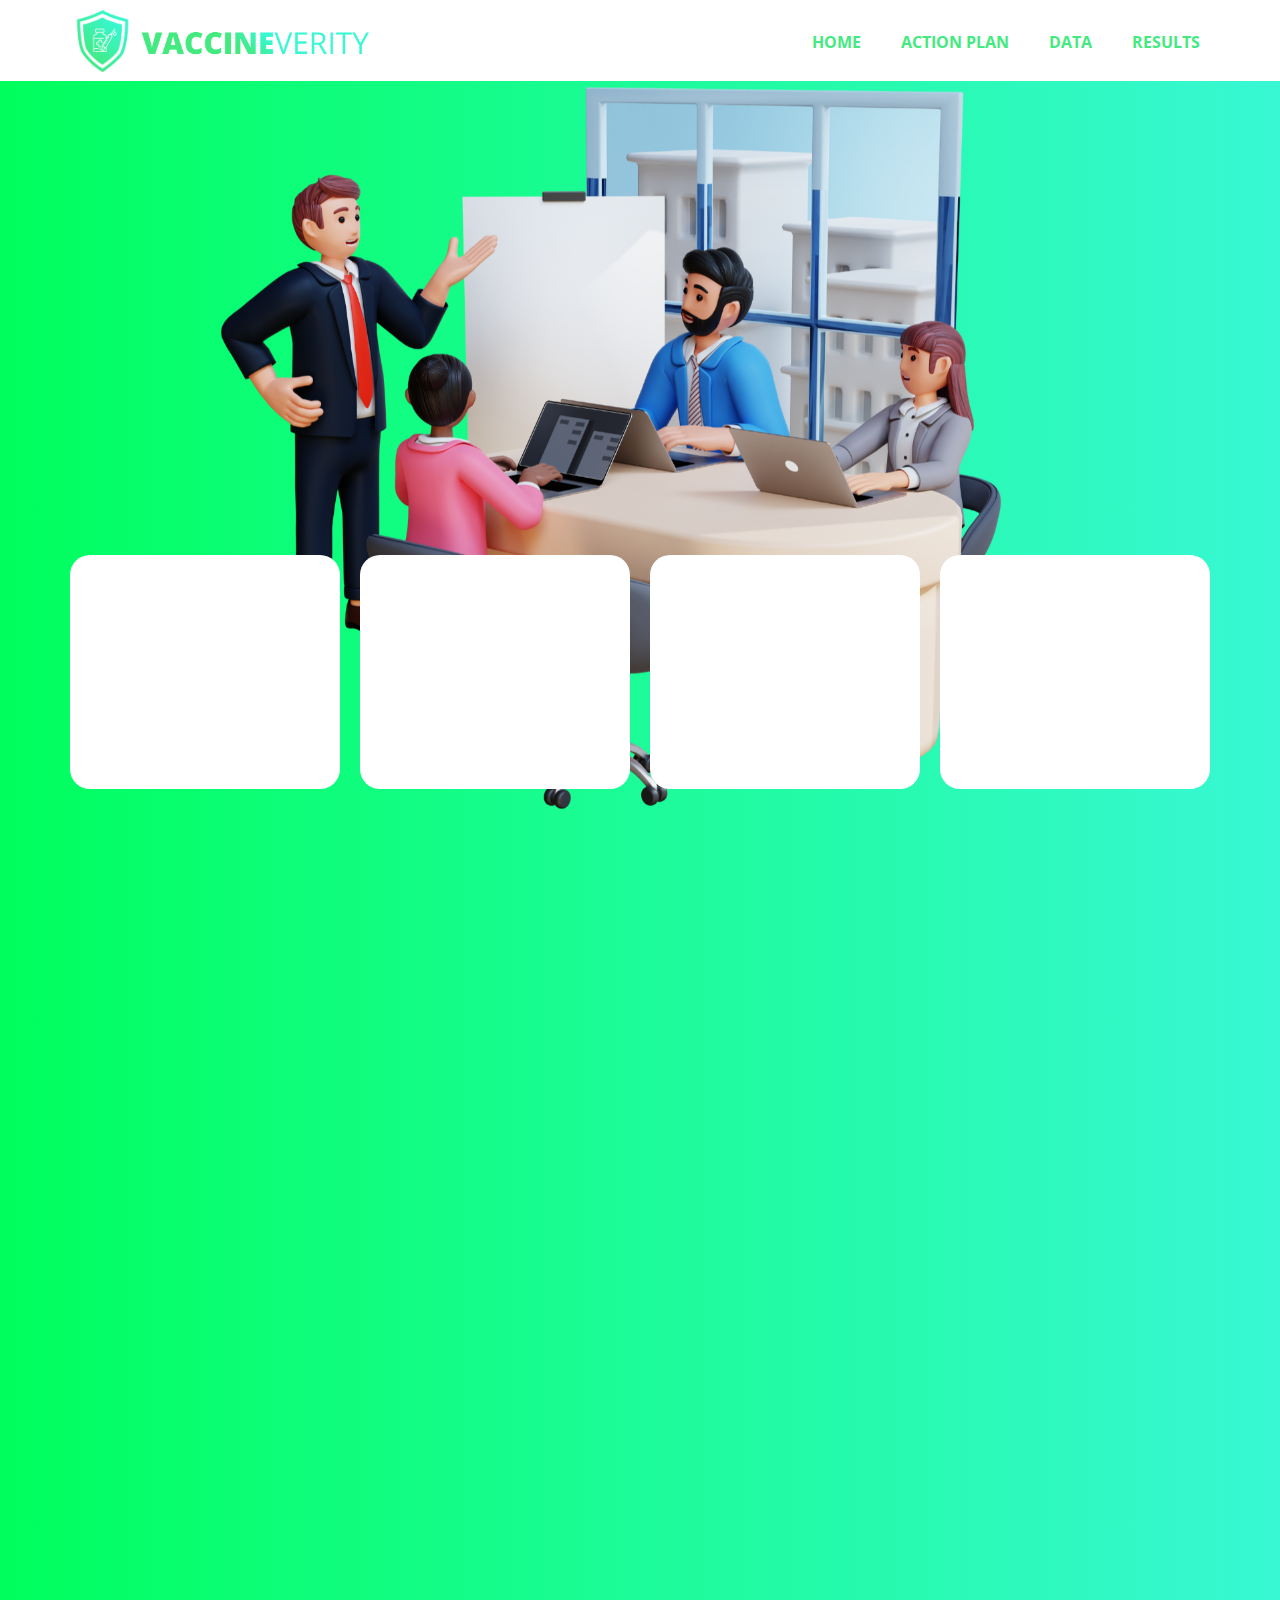
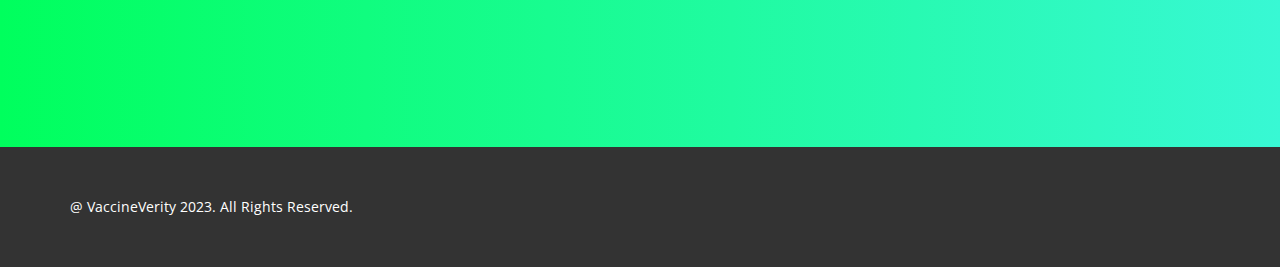
==== Action-Plan.html @ 3f14a58b "Website Revamp" ====
<!DOCTYPE html>
<html style="font-size: 16px;" lang="en"><head>
    <meta name="viewport" content="width=device-width, initial-scale=1.0">
    <meta charset="utf-8">
    <meta name="keywords" content="">
    <meta name="description" content="">
    <title>Action Plan</title>
    <link rel="stylesheet" href="nicepage.css" media="screen">
<link rel="stylesheet" href="Action-Plan.css" media="screen">
    <script class="u-script" type="text/javascript" src="jquery.js" defer=""></script>
    <script class="u-script" type="text/javascript" src="nicepage.js" defer=""></script>
    <meta name="generator" content="Nicepage 5.10.8, nicepage.com">
    
    <link rel="icon" href="images/favicon1.png">
    <link id="u-theme-google-font" rel="stylesheet" href="https://fonts.googleapis.com/css?family=Roboto:100,100i,300,300i,400,400i,500,500i,700,700i,900,900i|Open+Sans:300,300i,400,400i,500,500i,600,600i,700,700i,800,800i">
    
    
    
    
    
    
    <script type="application/ld+json">{
		"@context": "http://schema.org",
		"@type": "Organization",
		"name": "VaccineVerity",
		"logo": "images/favicon1.png?rand=72be"
}</script>
    <meta name="theme-color" content="#00acee">
    <meta property="og:title" content="Action Plan">
    <meta property="og:description" content="">
    <meta property="og:type" content="website">
  <meta data-intl-tel-input-cdn-path="intlTelInput/"></head>
  <body class="u-body u-xl-mode" data-lang="en"><header class="u-clearfix u-header u-sticky u-sticky-5f9f u-white u-header" id="sec-ec7c"><div class="u-clearfix u-sheet u-sheet-1">
        <a href="https://nicepage.com" class="u-image u-logo u-image-1" data-image-width="640" data-image-height="640">
          <img src="images/favicon1.png?rand=72be" class="u-logo-image u-logo-image-1">
        </a>
        <nav class="u-menu u-menu-dropdown u-offcanvas u-menu-1">
          <div class="menu-collapse" style="font-size: 1rem; letter-spacing: 0px; text-transform: uppercase; font-weight: 700;">
            <a class="u-button-style u-custom-active-border-color u-custom-border u-custom-border-color u-custom-borders u-custom-color u-custom-hover-border-color u-custom-left-right-menu-spacing u-custom-padding-bottom u-custom-text-active-color u-custom-text-color u-custom-text-decoration u-custom-text-hover-color u-custom-text-shadow u-custom-top-bottom-menu-spacing u-nav-link u-text-active-palette-1-base u-text-hover-palette-2-base" href="#">
              <svg class="u-svg-link" viewBox="0 0 24 24"><use xmlns:xlink="http://www.w3.org/1999/xlink" xlink:href="#menu-hamburger"></use></svg>
              <svg class="u-svg-content" version="1.1" id="menu-hamburger" viewBox="0 0 16 16" x="0px" y="0px" xmlns:xlink="http://www.w3.org/1999/xlink" xmlns="http://www.w3.org/2000/svg"><g><rect y="1" width="16" height="2"></rect><rect y="7" width="16" height="2"></rect><rect y="13" width="16" height="2"></rect>
</g></svg>
            </a>
          </div>
          <div class="u-custom-menu u-nav-container">
            <ul class="u-nav u-spacing-20 u-unstyled u-nav-1"><li class="u-nav-item"><a class="u-border-active-custom-color-3 u-border-hover-custom-color-3 u-button-style u-nav-link u-text-active-custom-color-3 u-text-custom-color-3 u-text-hover-custom-color-10" href="VaccineVerity.html" style="padding: 10px;">Home</a>
</li><li class="u-nav-item"><a class="u-border-active-custom-color-3 u-border-hover-custom-color-3 u-button-style u-nav-link u-text-active-custom-color-3 u-text-custom-color-3 u-text-hover-custom-color-10" href="Action-Plan.html" style="padding: 10px;">Action Plan</a>
</li><li class="u-nav-item"><a class="u-border-active-custom-color-3 u-border-hover-custom-color-3 u-button-style u-nav-link u-text-active-custom-color-3 u-text-custom-color-3 u-text-hover-custom-color-10" href="VaccineVerity.html#sec-71ea" style="padding: 10px;">Data</a><div class="u-nav-popup"><ul class="u-border-1 u-border-grey-30 u-h-spacing-21 u-nav u-unstyled u-v-spacing-17"><li class="u-nav-item"><a class="u-button-style u-nav-link u-text-custom-color-4 u-text-hover-custom-color-3 u-white" href="Data-Collection.html">Data Collection</a>
</li><li class="u-nav-item"><a class="u-button-style u-nav-link u-text-custom-color-4 u-text-hover-custom-color-3 u-white" href="Data-Exploration.html">Data Exploration</a>
</li><li class="u-nav-item"><a class="u-button-style u-nav-link u-text-custom-color-4 u-text-hover-custom-color-3 u-white" href="Data-Modelling.html">Data Modelling</a>
</li></ul>
</div>
</li><li class="u-nav-item"><a class="u-border-active-custom-color-3 u-border-hover-custom-color-3 u-button-style u-nav-link u-text-active-custom-color-3 u-text-custom-color-3 u-text-hover-custom-color-10" href="Results.html" style="padding: 10px;">Results</a>
</li></ul>
          </div>
          <div class="u-custom-menu u-nav-container-collapse">
            <div class="u-black u-container-style u-inner-container-layout u-opacity u-opacity-95 u-sidenav">
              <div class="u-inner-container-layout u-sidenav-overflow">
                <div class="u-menu-close"></div>
                <ul class="u-align-center u-nav u-popupmenu-items u-unstyled u-nav-3"><li class="u-nav-item"><a class="u-button-style u-nav-link" href="VaccineVerity.html">Home</a>
</li><li class="u-nav-item"><a class="u-button-style u-nav-link" href="Action-Plan.html">Action Plan</a>
</li><li class="u-nav-item"><a class="u-button-style u-nav-link" href="VaccineVerity.html#sec-71ea">Data</a><div class="u-nav-popup"><ul class="u-border-1 u-border-grey-30 u-h-spacing-21 u-nav u-unstyled u-v-spacing-17"><li class="u-nav-item"><a class="u-button-style u-nav-link" href="Data-Collection.html">Data Collection</a>
</li><li class="u-nav-item"><a class="u-button-style u-nav-link" href="Data-Exploration.html">Data Exploration</a>
</li><li class="u-nav-item"><a class="u-button-style u-nav-link" href="Data-Modelling.html">Data Modelling</a>
</li></ul>
</div>
</li><li class="u-nav-item"><a class="u-button-style u-nav-link" href="Results.html">Results</a>
</li></ul>
              </div>
            </div>
            <div class="u-black u-menu-overlay u-opacity u-opacity-70"></div>
          </div>
        </nav>
        <img class="u-image u-image-contain u-image-default u-image-2" src="images/VACCINEVERITYLOGO.jpg" alt="" data-image-width="766" data-image-height="115">
      </div><style class="u-sticky-style" data-style-id="5f9f">.u-sticky-fixed.u-sticky-5f9f, .u-body.u-sticky-fixed .u-sticky-5f9f {
box-shadow: 0px 2px 8px 0px rgba(128,128,128,1) !important
}</style></header>
    <section class="u-align-center u-clearfix u-gradient u-valign-bottom u-section-1" id="carousel_9e58">
      <div class="u-align-center u-clearfix u-group-elements u-preserve-proportions u-group-elements-1">
        <img class="u-expanded u-image u-image-contain u-image-default u-image-1" src="images/Untitleddesign.png" alt="" data-image-width="1920" data-image-height="1080" data-animation-name="customAnimationIn" data-animation-duration="1000" data-animation-delay="0" data-animation-direction="Up" data-animation-out="0">
        <h1 class="u-align-center u-custom-font u-text u-text-custom-color-10 u-text-font u-text-1" data-animation-name="customAnimationIn" data-animation-duration="1000" data-animation-delay="1000" data-animation-out="0">Action&nbsp;<br>Plan
        </h1>
      </div>
      <div class="u-align-center u-list u-list-1">
        <div class="u-repeater u-repeater-1">
          <div class="u-container-style u-hover-feature u-list-item u-radius-20 u-repeater-item u-shape-round u-white u-list-item-1" data-animation-name="customAnimationIn" data-animation-duration="1000" data-animation-delay="0" data-animation-out="0" data-href="Action-Plan.html#sec-1e51">
            <div class="u-container-layout u-similar-container u-container-layout-1">
              <h2 class="u-custom-font u-text u-text-custom-color-2 u-text-default u-text-font u-text-2" data-animation-name="customAnimationIn" data-animation-duration="1000" data-animation-delay="1500" data-animation-out="0">01</h2>
              <h5 class="u-custom-font u-text u-text-custom-color-2 u-text-font u-text-3" data-animation-name="customAnimationIn" data-animation-duration="1000" data-animation-delay="1500" data-animation-out="0"><b>Data Gathering</b>
              </h5>
            </div>
          </div>
          <div class="u-align-left u-container-style u-hover-feature u-list-item u-radius-20 u-repeater-item u-shape-round u-white u-list-item-2" data-animation-name="customAnimationIn" data-animation-duration="1000" data-animation-delay="0" data-href="Action-Plan.html#sec-1e51">
            <div class="u-container-layout u-similar-container u-container-layout-2">
              <h2 class="u-custom-font u-text u-text-custom-color-2 u-text-default u-text-font u-text-4" data-animation-name="customAnimationIn" data-animation-duration="1000" data-animation-delay="1800">02</h2>
              <h5 class="u-custom-font u-text u-text-custom-color-2 u-text-font u-text-5" data-animation-name="customAnimationIn" data-animation-duration="1000" data-animation-delay="1800"><b>Analyzing and Exploration</b>
              </h5>
            </div>
          </div>
          <div class="u-align-left u-container-style u-hover-feature u-list-item u-radius-20 u-repeater-item u-shape-round u-white u-list-item-3" data-animation-name="customAnimationIn" data-animation-duration="1000" data-animation-delay="0" data-href="Action-Plan.html#sec-1e51">
            <div class="u-container-layout u-similar-container u-container-layout-3">
              <h2 class="u-custom-font u-text u-text-custom-color-2 u-text-default u-text-font u-text-6" data-animation-name="customAnimationIn" data-animation-duration="1000" data-animation-delay="2100">03</h2>
              <h5 class="u-custom-font u-text u-text-custom-color-2 u-text-font u-text-7" data-animation-name="customAnimationIn" data-animation-duration="1000" data-animation-delay="2100"> Visualizing and Modelizing</h5>
            </div>
          </div>
          <div class="u-align-left u-container-style u-hover-feature u-list-item u-radius-20 u-repeater-item u-shape-round u-white u-list-item-4" data-animation-name="customAnimationIn" data-animation-duration="1000" data-animation-delay="0" data-href="Action-Plan.html#sec-1e51">
            <div class="u-container-layout u-similar-container u-container-layout-4">
              <h2 class="u-custom-font u-text u-text-custom-color-2 u-text-default u-text-font u-text-8" data-animation-name="customAnimationIn" data-animation-duration="1000" data-animation-delay="2400">04</h2>
              <h5 class="u-custom-font u-text u-text-custom-color-2 u-text-font u-text-9" data-animation-name="customAnimationIn" data-animation-duration="1000" data-animation-delay="2400">Communicating and Evaluating Results</h5>
            </div>
          </div>
        </div>
      </div>
      
      
      
      
    </section>
    <section class="u-clearfix u-gradient u-section-2" id="sec-1e51">
      <div class="u-clearfix u-sheet u-sheet-1">
        <div class="u-expanded-width u-list u-list-1">
          <div class="u-repeater u-repeater-1">
            <div class="u-align-center u-container-style u-list-item u-radius-20 u-repeater-item u-shape-round u-white u-list-item-1" data-animation-name="customAnimationIn" data-animation-duration="1000" data-animation-delay="500" data-animation-out="0">
              <div class="u-container-layout u-similar-container u-container-layout-1">
                <p class="u-align-left u-text u-text-palette-5-dark-2 u-text-1" data-animation-name="customAnimationIn" data-animation-duration="1500" data-animation-delay="1500"><b>► Collect tweets containing keywords related to COVID-19 vaccines and health-related side effects.</b><b></b>
                  <br>
                  <br>►&nbsp;<b>Filter mis/disinformative tweets using an automated tool and manual inspection.</b>
                  <br>
                  <br>►&nbsp;<b>Categorize tweets based on the leading conspiracy theories they promote.</b>
                  <br>
                  <br><b>► Collect metadata on the tweet authors, such as location, political affiliation, and past tweet history.<br></b>
                </p>
              </div>
            </div>
            <div class="u-align-center u-container-style u-list-item u-radius-20 u-repeater-item u-shape-round u-white u-list-item-2" data-animation-name="customAnimationIn" data-animation-duration="1000" data-animation-delay="500">
              <div class="u-container-layout u-similar-container u-container-layout-2">
                <p class="u-align-left u-text u-text-palette-5-dark-2 u-text-2" data-animation-name="customAnimationIn" data-animation-duration="1000" data-animation-delay="1800"><b>► Use natural language processing techniques to analyze the content and sentiment of the collected tweets.</b>
                  <br>
                  <br><b>► Apply topic modeling algorithms to identify the leading conspiracy theories and their prevalence in the data.<br>
                    <br>► Conduct statistical analysis to determine the correlation between the identified conspiracy theories and the socio-political context of the tweet authors.</b><b>
                    <br></b>
                </p>
              </div>
            </div>
            <div class="u-align-center u-container-style u-list-item u-radius-20 u-repeater-item u-shape-round u-white u-list-item-3" data-animation-name="customAnimationIn" data-animation-duration="1000" data-animation-delay="500">
              <div class="u-container-layout u-similar-container u-container-layout-3">
                <p class="u-align-left u-text u-text-palette-5-dark-2 u-text-3" data-animation-name="customAnimationIn" data-animation-duration="1000" data-animation-delay="2100">►&nbsp;<b>Develop a predictive model to identify the likelihood of a tweet promoting a particular conspiracy theory based on the tweet author's profile and the tweet's content.</b>
                  <br>
                  <br> ►&nbsp;<b>Compare the results of the analysis with the alternative and null hypotheses.</b>
                  <br>
                  <br>►&nbsp;<b>Identify the leading conspiracy theory and its drivers in the analyzed tweets.</b>
                  <br>
                  <br><b>► Evaluate the effectiveness of current strategies to counter vaccine hesitancy based on the identified drivers of mis/disinformative tweets.<br></b>
                </p>
              </div>
            </div>
            <div class="u-align-center u-container-style u-list-item u-radius-20 u-repeater-item u-shape-round u-white u-list-item-4" data-animation-name="customAnimationIn" data-animation-duration="1000" data-animation-delay="500">
              <div class="u-container-layout u-similar-container u-container-layout-4">
                <p class="u-align-left u-text u-text-palette-5-dark-2 u-text-4" data-animation-name="customAnimationIn" data-animation-duration="1000" data-animation-delay="2400">► <b>Compare the results of the analysis with the alternative and null hypotheses.</b>
                  <br>
                  <br>►&nbsp;<b>Identify the leading conspiracy theory and its drivers in the analyzed tweets.</b>
                  <br>
                  <br>►&nbsp;<b>Evaluate the effectiveness of current strategies to counter vaccine hesitancy based on the identified drivers of mis/disinformative tweets.</b><b>
                    <br>
                    <br>► Produce a clear and concise summaries of the research question, hypotheses, data gathering process, and analysis techniques.<br></b>
                </p>
              </div>
            </div>
          </div>
        </div>
      </div>
    </section>
    
    
    
    
    
    <footer class="u-align-center u-clearfix u-footer u-grey-80 u-footer" id="sec-d432"><div class="u-clearfix u-sheet u-sheet-1">
        <p class="u-align-left u-small-text u-text u-text-variant u-text-1">@ VaccineVerity 2023. All Rights Reserved.</p>
      </div></footer>
  
</body></html>
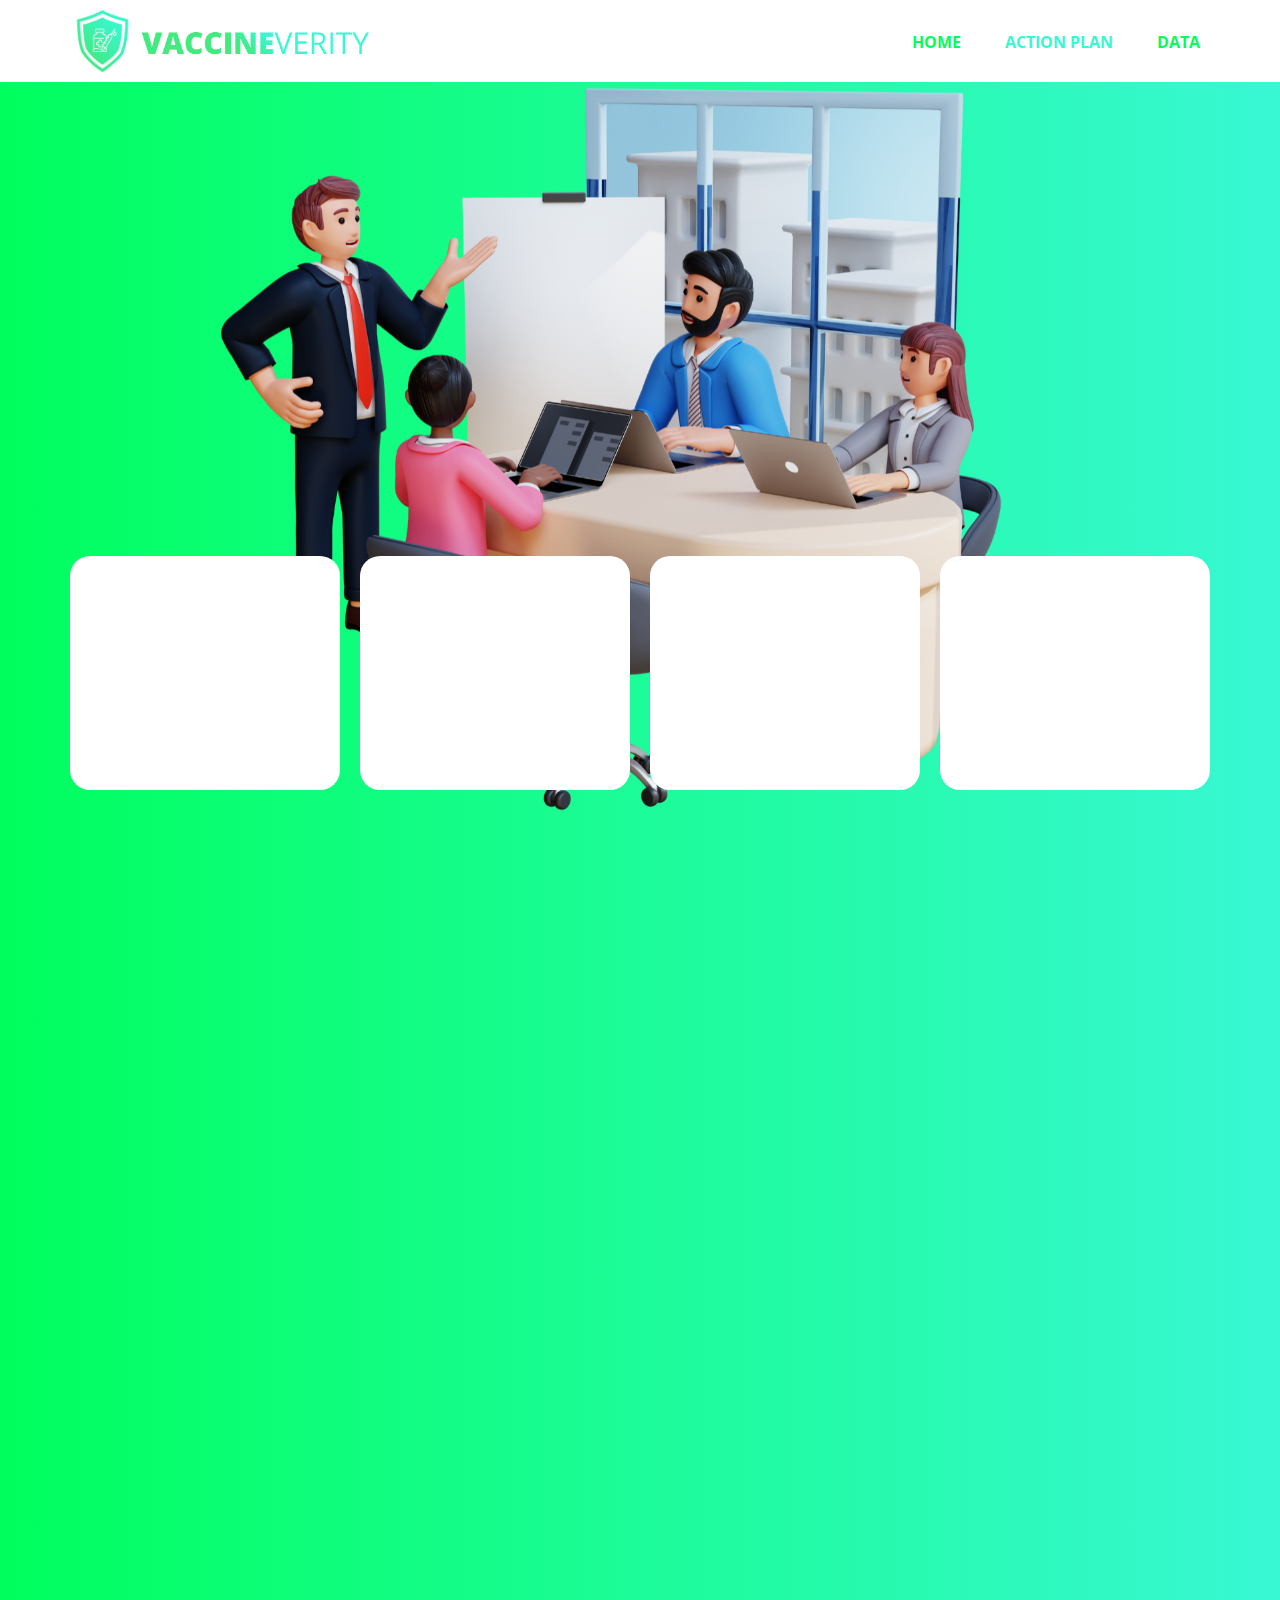
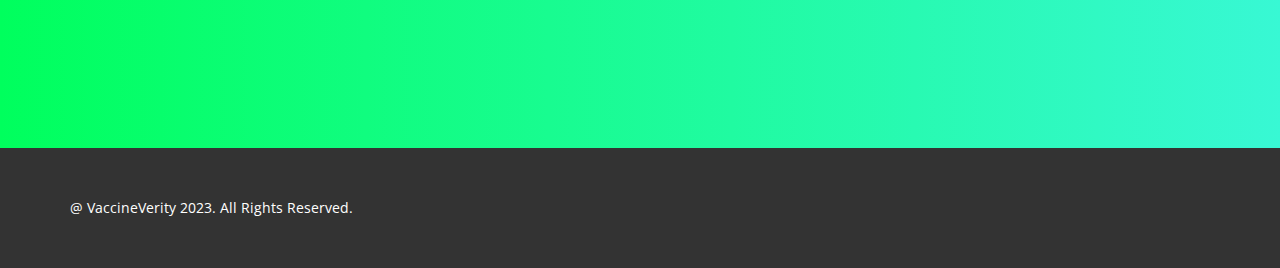
==== commit 9bb55c4d: "Final Changes V3" ====
--- a/Action-Plan.html
+++ b/Action-Plan.html
@@ -1,182 +1,404 @@
 <!DOCTYPE html>
-<html style="font-size: 16px;" lang="en"><head>
-    <meta name="viewport" content="width=device-width, initial-scale=1.0">
-    <meta charset="utf-8">
-    <meta name="keywords" content="">
-    <meta name="description" content="">
-    <title>Action Plan</title>
-    <link rel="stylesheet" href="nicepage.css" media="screen">
-<link rel="stylesheet" href="Action-Plan.css" media="screen">
-    <script class="u-script" type="text/javascript" src="jquery.js" defer=""></script>
-    <script class="u-script" type="text/javascript" src="nicepage.js" defer=""></script>
-    <meta name="generator" content="Nicepage 5.10.8, nicepage.com">
-    
-    <link rel="icon" href="images/favicon1.png">
-    <link id="u-theme-google-font" rel="stylesheet" href="https://fonts.googleapis.com/css?family=Roboto:100,100i,300,300i,400,400i,500,500i,700,700i,900,900i|Open+Sans:300,300i,400,400i,500,500i,600,600i,700,700i,800,800i">
-    
-    
-    
-    
-    
-    
-    <script type="application/ld+json">{
+<html style="font-size: 16px;" lang="en">
+
+<head>
+  <meta name="viewport" content="width=device-width, initial-scale=1.0">
+  <meta charset="utf-8">
+  <meta name="keywords" content="">
+  <meta name="description" content="">
+  <title>Action Plan</title>
+  <link rel="stylesheet" href="nicepage.css" media="screen">
+  <link rel="stylesheet" href="Action-Plan.css" media="screen">
+  <script class="u-script" type="text/javascript" src="jquery.js" defer=""></script>
+  <script class="u-script" type="text/javascript" src="nicepage.js" defer=""></script>
+  <meta name="generator" content="Nicepage 5.10.8, nicepage.com">
+
+  <link rel="icon" href="images/favicon1.png">
+  <link id="u-theme-google-font" rel="stylesheet"
+    href="https://fonts.googleapis.com/css?family=Roboto:100,100i,300,300i,400,400i,500,500i,700,700i,900,900i|Open+Sans:300,300i,400,400i,500,500i,600,600i,700,700i,800,800i">
+
+
+
+
+
+
+  <script type="application/ld+json">{
 		"@context": "http://schema.org",
 		"@type": "Organization",
 		"name": "VaccineVerity",
 		"logo": "images/favicon1.png?rand=72be"
 }</script>
-    <meta name="theme-color" content="#00acee">
-    <meta property="og:title" content="Action Plan">
-    <meta property="og:description" content="">
-    <meta property="og:type" content="website">
-  <meta data-intl-tel-input-cdn-path="intlTelInput/"></head>
-  <body class="u-body u-xl-mode" data-lang="en"><header class="u-clearfix u-header u-sticky u-sticky-5f9f u-white u-header" id="sec-ec7c"><div class="u-clearfix u-sheet u-sheet-1">
-        <a href="https://nicepage.com" class="u-image u-logo u-image-1" data-image-width="640" data-image-height="640">
-          <img src="images/favicon1.png?rand=72be" class="u-logo-image u-logo-image-1">
-        </a>
-        <nav class="u-menu u-menu-dropdown u-offcanvas u-menu-1">
-          <div class="menu-collapse" style="font-size: 1rem; letter-spacing: 0px; text-transform: uppercase; font-weight: 700;">
-            <a class="u-button-style u-custom-active-border-color u-custom-border u-custom-border-color u-custom-borders u-custom-color u-custom-hover-border-color u-custom-left-right-menu-spacing u-custom-padding-bottom u-custom-text-active-color u-custom-text-color u-custom-text-decoration u-custom-text-hover-color u-custom-text-shadow u-custom-top-bottom-menu-spacing u-nav-link u-text-active-palette-1-base u-text-hover-palette-2-base" href="#">
-              <svg class="u-svg-link" viewBox="0 0 24 24"><use xmlns:xlink="http://www.w3.org/1999/xlink" xlink:href="#menu-hamburger"></use></svg>
-              <svg class="u-svg-content" version="1.1" id="menu-hamburger" viewBox="0 0 16 16" x="0px" y="0px" xmlns:xlink="http://www.w3.org/1999/xlink" xmlns="http://www.w3.org/2000/svg"><g><rect y="1" width="16" height="2"></rect><rect y="7" width="16" height="2"></rect><rect y="13" width="16" height="2"></rect>
-</g></svg>
-            </a>
-          </div>
-          <div class="u-custom-menu u-nav-container">
-            <ul class="u-nav u-spacing-20 u-unstyled u-nav-1"><li class="u-nav-item"><a class="u-border-active-custom-color-3 u-border-hover-custom-color-3 u-button-style u-nav-link u-text-active-custom-color-3 u-text-custom-color-3 u-text-hover-custom-color-10" href="VaccineVerity.html" style="padding: 10px;">Home</a>
-</li><li class="u-nav-item"><a class="u-border-active-custom-color-3 u-border-hover-custom-color-3 u-button-style u-nav-link u-text-active-custom-color-3 u-text-custom-color-3 u-text-hover-custom-color-10" href="Action-Plan.html" style="padding: 10px;">Action Plan</a>
-</li><li class="u-nav-item"><a class="u-border-active-custom-color-3 u-border-hover-custom-color-3 u-button-style u-nav-link u-text-active-custom-color-3 u-text-custom-color-3 u-text-hover-custom-color-10" href="VaccineVerity.html#sec-71ea" style="padding: 10px;">Data</a><div class="u-nav-popup"><ul class="u-border-1 u-border-grey-30 u-h-spacing-21 u-nav u-unstyled u-v-spacing-17"><li class="u-nav-item"><a class="u-button-style u-nav-link u-text-custom-color-4 u-text-hover-custom-color-3 u-white" href="Data-Collection.html">Data Collection</a>
-</li><li class="u-nav-item"><a class="u-button-style u-nav-link u-text-custom-color-4 u-text-hover-custom-color-3 u-white" href="Data-Exploration.html">Data Exploration</a>
-</li><li class="u-nav-item"><a class="u-button-style u-nav-link u-text-custom-color-4 u-text-hover-custom-color-3 u-white" href="Data-Modelling.html">Data Modelling</a>
-</li></ul>
-</div>
-</li><li class="u-nav-item"><a class="u-border-active-custom-color-3 u-border-hover-custom-color-3 u-button-style u-nav-link u-text-active-custom-color-3 u-text-custom-color-3 u-text-hover-custom-color-10" href="Results.html" style="padding: 10px;">Results</a>
-</li></ul>
-          </div>
-          <div class="u-custom-menu u-nav-container-collapse">
-            <div class="u-black u-container-style u-inner-container-layout u-opacity u-opacity-95 u-sidenav">
-              <div class="u-inner-container-layout u-sidenav-overflow">
-                <div class="u-menu-close"></div>
-                <ul class="u-align-center u-nav u-popupmenu-items u-unstyled u-nav-3"><li class="u-nav-item"><a class="u-button-style u-nav-link" href="VaccineVerity.html">Home</a>
-</li><li class="u-nav-item"><a class="u-button-style u-nav-link" href="Action-Plan.html">Action Plan</a>
-</li><li class="u-nav-item"><a class="u-button-style u-nav-link" href="VaccineVerity.html#sec-71ea">Data</a><div class="u-nav-popup"><ul class="u-border-1 u-border-grey-30 u-h-spacing-21 u-nav u-unstyled u-v-spacing-17"><li class="u-nav-item"><a class="u-button-style u-nav-link" href="Data-Collection.html">Data Collection</a>
-</li><li class="u-nav-item"><a class="u-button-style u-nav-link" href="Data-Exploration.html">Data Exploration</a>
-</li><li class="u-nav-item"><a class="u-button-style u-nav-link" href="Data-Modelling.html">Data Modelling</a>
-</li></ul>
-</div>
-</li><li class="u-nav-item"><a class="u-button-style u-nav-link" href="Results.html">Results</a>
-</li></ul>
+  <meta name="theme-color" content="#00acee">
+  <meta property="og:title" content="Action Plan">
+  <meta property="og:description" content="">
+  <meta property="og:type" content="website">
+  <meta data-intl-tel-input-cdn-path="intlTelInput/">
+</head>
+
+<body class="u-body u-xl-mode" data-lang="en">
+
+  <header class="u-clearfix u-header u-sticky u-sticky-5f9f u-white u-header" id="sec-ec7c">
+    <div class="u-clearfix u-sheet u-sheet-1">
+      <a class="u-image u-logo u-image-1" data-image-width="640" data-image-height="640">
+        <img src="images/favicon1.png?rand=72be" class="u-logo-image u-logo-image-1">
+      </a>
+      <nav class="u-menu u-menu-dropdown u-offcanvas u-menu-1">
+        <div class="menu-collapse"
+          style="font-size: 1rem; letter-spacing: 0px; text-transform: uppercase; font-weight: 700;">
+          <a class="u-button-style u-custom-active-border-color u-custom-border u-custom-border-color u-custom-borders u-custom-color u-custom-hover-border-color u-custom-left-right-menu-spacing u-custom-padding-bottom u-custom-text-active-color u-custom-text-color u-custom-text-decoration u-custom-text-hover-color u-custom-text-shadow u-custom-top-bottom-menu-spacing u-nav-link u-text-active-palette-1-base u-text-hover-palette-2-base"
+            href="#">
+            <svg class="u-svg-link" viewBox="0 0 24 24">
+              <use xmlns:xlink="http://www.w3.org/1999/xlink" xlink:href="#menu-hamburger"></use>
+            </svg>
+            <svg class="u-svg-content" version="1.1" id="menu-hamburger" viewBox="0 0 16 16" x="0px" y="0px"
+              xmlns:xlink="http://www.w3.org/1999/xlink" xmlns="http://www.w3.org/2000/svg">
+              <g>
+                <rect y="1" width="16" height="2"></rect>
+                <rect y="7" width="16" height="2"></rect>
+                <rect y="13" width="16" height="2"></rect>
+              </g>
+            </svg>
+          </a>
+        </div>
+        <div class="u-custom-menu u-nav-container">
+          <ul class="u-nav u-spacing-20 u-unstyled u-nav-1">
+            <li class="u-nav-item"><a
+                class="u-border-active-custom-color-3 u-border-hover-custom-color-3 u-button-style u-nav-link u-text-active-custom-color-4 u-text-custom-color-8 u-text-hover-custom-color-4"
+                href="index.html" style="padding: 10px;">Home</a>
+            </li>
+            <li class="u-nav-item"><a
+                class="u-border-active-custom-color-3 u-border-hover-custom-color-3 u-button-style u-nav-link u-text-active-custom-color-4 u-text-custom-color-8 u-text-hover-custom-color-4"
+                href="Action-Plan.html" style="padding: 10px;">Action Plan</a>
+            </li>
+            <li class="u-nav-item"><a
+                class="u-border-active-custom-color-3 u-border-hover-custom-color-3 u-button-style u-nav-link u-text-active-custom-color-4 u-text-custom-color-8 u-text-hover-custom-color-4"
+                rel="nofollow" style="padding: 10px;">Data</a>
+              <div class="u-nav-popup">
+                <ul class="u-border-1 u-border-grey-30 u-h-spacing-21 u-nav u-unstyled u-v-spacing-17">
+
+                  <li class="u-nav-item"><a
+                      class="u-active-white u-button-style u-nav-link u-text-active-custom-color-4 u-text-custom-color-8 u-text-hover-custom-color-4 u-white"
+                      href="Data-Collection.html">Data Collection</a>
+
+                    <div class="u-nav-popup">
+                      <ul class="u-border-1 u-border-grey-30 u-h-spacing-21 u-nav u-unstyled u-v-spacing-17">
+                        <li class="u-nav-item"><a
+                            class="u-active-white u-button-style u-nav-link u-text-active-custom-color-4 u-text-custom-color-8 u-text-hover-custom-color-4 u-white"
+                            href="Data-Collection.html#carousel_d27b">Tweets</a>
+                        </li>
+                        <li class="u-nav-item"><a
+                            class="u-active-white u-button-style u-nav-link u-text-active-custom-color-4 u-text-custom-color-8 u-text-hover-custom-color-4 u-white"
+                            href="Data-Collection.html#carousel_2ab3">Dataset</a>
+                        </li>
+                      </ul>
+                    </div>
+
+                  </li>
+
+                  <li class="u-nav-item"><a
+                      class="u-active-white u-button-style u-nav-link u-text-active-custom-color-4 u-text-custom-color-8 u-text-hover-custom-color-4 u-white"
+                      href="Data-Exploration.html">Data Exploration</a>
+                    <div class="u-nav-popup">
+                      <ul class="u-border-1 u-border-grey-30 u-h-spacing-21 u-nav u-unstyled u-v-spacing-17">
+                        <li class="u-nav-item"><a
+                            class="u-active-white u-button-style u-nav-link u-text-active-custom-color-4 u-text-custom-color-8 u-text-hover-custom-color-4 u-white"
+                            href="Google-Colab-Code.html">Google Colab Code</a>
+                        </li>
+                        <li class="u-nav-item"><a
+                            class="u-active-white u-button-style u-nav-link u-text-active-custom-color-4 u-text-custom-color-8 u-text-hover-custom-color-4 u-white"
+                            href="Data-Exploration.html#sec-7a91">Data Preprocessing</a>
+                        </li>
+                        <li class="u-nav-item"><a
+                            class="u-active-white u-button-style u-nav-link u-text-active-custom-color-4 u-text-custom-color-8 u-text-hover-custom-color-4 u-white"
+                            href="Data-Exploration.html#carousel_267c">Handling Missing Values</a>
+                        </li>
+                        <li class="u-nav-item"><a
+                            class="u-active-white u-button-style u-nav-link u-text-active-custom-color-4 u-text-custom-color-8 u-text-hover-custom-color-4 u-white"
+                            href="Data-Exploration.html#carousel_35ed">Ensuring Formatting Consistency</a>
+                        </li>
+                        <li class="u-nav-item"><a
+                            class="u-active-white u-button-style u-nav-link u-text-active-custom-color-4 u-text-custom-color-8 u-text-hover-custom-color-4 u-white"
+                            href="Data-Exploration.html#carousel_22b9">Categorical Data Encoding</a>
+                        </li>
+                        <li class="u-nav-item"><a
+                            class="u-active-white u-button-style u-nav-link u-text-active-custom-color-4 u-text-custom-color-8 u-text-hover-custom-color-4 u-white"
+                            href="Data-Exploration.html#carousel_0803">Handling Outliers</a>
+                        </li>
+                        <li class="u-nav-item"><a
+                            class="u-active-white u-button-style u-nav-link u-text-active-custom-color-4 u-text-custom-color-8 u-text-hover-custom-color-4 u-white"
+                            href="Data-Exploration.html#carousel_fff1">Normalization/Standardization/Scaling</a>
+                        </li>
+                        <li class="u-nav-item"><a
+                            class="u-active-white u-button-style u-nav-link u-text-active-custom-color-4 u-text-custom-color-8 u-text-hover-custom-color-4 u-white"
+                            href="Data-Exploration.html#carousel_13f0">Natural Language Processing</a>
+                        </li>
+
+                        <li class="u-nav-item"><a
+                            class="u-active-white u-button-style u-nav-link u-text-active-custom-color-4 u-text-custom-color-8 u-text-hover-custom-color-4 u-white"
+                            href="Time-Series-Analysis.html">Time Series Analysis</a>
+                        </li>
+
+                        <li class="u-nav-item"><a
+                            class="u-active-white u-button-style u-nav-link u-text-active-custom-color-4 u-text-custom-color-8 u-text-hover-custom-color-4 u-white"
+                            href="Time-Series-Analysis.html#carousel_c843">Interpolation</a>
+                        </li>
+
+                        <li class="u-nav-item"><a
+                            class="u-active-white u-button-style u-nav-link u-text-active-custom-color-4 u-text-custom-color-8 u-text-hover-custom-color-4 u-white"
+                            href="Time-Series-Analysis.html#carousel_5971">Binning</a>
+                        </li>
+
+                      </ul>
+                    </div>
+                  </li>
+                  <li class="u-nav-item"><a
+                      class="u-active-white u-button-style u-nav-link u-text-active-custom-color-4 u-text-custom-color-8 u-text-hover-custom-color-4 u-white"
+                      href="Data-Visualization.html">Data Visualization</a>
+                    <div class="u-nav-popup">
+                      <ul class="u-border-1 u-border-grey-30 u-h-spacing-21 u-nav u-unstyled u-v-spacing-17">
+                        <li class="u-nav-item"><a
+                            class="u-active-white u-button-style u-nav-link u-text-active-custom-color-4 u-text-custom-color-8 u-text-hover-custom-color-4 u-white"
+                            href="Data-Visualization.html#carousel_05e7">Types of Plots</a>
+                        </li>
+                        <li class="u-nav-item"><a
+                            class="u-active-white u-button-style u-nav-link u-text-active-custom-color-4 u-text-custom-color-8 u-text-hover-custom-color-4 u-white"
+                            href="Data-Visualization.html#carousel_c843">Scatterplots/Histograms</a>
+                        </li>
+                        <li class="u-nav-item"><a
+                            class="u-active-white u-button-style u-nav-link u-text-active-custom-color-4 u-text-custom-color-8 u-text-hover-custom-color-4 u-white"
+                            href="Data-Visualization.html#carousel_b060">Heat Maps</a>
+                        </li>
+                        <li class="u-nav-item"><a
+                            class="u-active-white u-button-style u-nav-link u-text-active-custom-color-4 u-text-custom-color-8 u-text-hover-custom-color-4 u-white"
+                            href="Data-Visualization-Bar.html">Bar/Swarm/Violin Plots</a>
+                        </li>
+                        <li class="u-nav-item"><a
+                            class="u-active-white u-button-style u-nav-link u-text-active-custom-color-4 u-text-custom-color-8 u-text-hover-custom-color-4 u-white"
+                            href="Data-Visualization-Bar.html#carousel_3262">Line Graphs</a>
+                        </li>
+                      </ul>
+                    </div>
+                  </li>
+                  <li class="u-nav-item"><a
+                      class="u-active-white u-button-style u-nav-link u-text-active-custom-color-4 u-text-custom-color-8 u-text-hover-custom-color-4 u-white"
+                      href="Data-Modelling.html">Data Modelling</a>
+
+                    <div class="u-nav-popup">
+                      <ul class="u-border-1 u-border-grey-30 u-h-spacing-21 u-nav u-unstyled u-v-spacing-17">
+                        <li class="u-nav-item"><a
+                            class="u-active-white u-button-style u-nav-link u-text-active-custom-color-4 u-text-custom-color-8 u-text-hover-custom-color-4 u-white"
+                            href="Data-Modelling.html#sec-1ee7">Data Binning</a>
+                        </li>
+                        <li class="u-nav-item"><a
+                            class="u-active-white u-button-style u-nav-link u-text-active-custom-color-4 u-text-custom-color-8 u-text-hover-custom-color-4 u-white"
+                            href="Data-Modelling.html#carousel_80ac">Topic Clustering Using LDA and t-SNE</a>
+                        </li>
+                      </ul>
+                    </div>
+
+                  </li>
+                  <li class="u-nav-item"><a
+                      class="u-active-white u-button-style u-nav-link u-text-active-custom-color-4 u-text-custom-color-8 u-text-hover-custom-color-4 u-white"
+                      href="Data-Communication.html">Data Communication</a>
+                    <div class="u-nav-popup">
+                      <ul class="u-border-1 u-border-grey-30 u-h-spacing-21 u-nav u-unstyled u-v-spacing-17">
+                        <li class="u-nav-item"><a
+                            class="u-active-white u-button-style u-nav-link u-text-active-custom-color-4 u-text-custom-color-8 u-text-hover-custom-color-4 u-white"
+                            href="Data-Communication.html#sec-0e94">Results</a>
+                        </li>
+                        <li class="u-nav-item"><a
+                            class="u-active-white u-button-style u-nav-link u-text-active-custom-color-4 u-text-custom-color-8 u-text-hover-custom-color-4 u-white"
+                            href="Data-Communication.html#carousel_a6ec">Conclusion</a>
+                        </li>
+                        <li class="u-nav-item"><a
+                            class="u-active-white u-button-style u-nav-link u-text-active-custom-color-4 u-text-custom-color-8 u-text-hover-custom-color-4 u-white"
+                            href="Data-Communication.html#carousel_7d61">Acknowledgments</a>
+                        </li>
+                        <li class="u-nav-item"><a
+                            class="u-active-white u-button-style u-nav-link u-text-active-custom-color-4 u-text-custom-color-8 u-text-hover-custom-color-4 u-white"
+                            href="Data-Communication.html#carousel_ed46">References</a>
+                        <li class="u-nav-item"><a
+                            class="u-active-white u-button-style u-nav-link u-text-active-custom-color-4 u-text-custom-color-8 u-text-hover-custom-color-4 u-white"
+                            href="Data-Communication.html#carousel_8aad">The Vaxplorers Team</a>
+                        </li>
+                      </ul>
+                    </div>
+                  </li>
+                </ul>
               </div>
+            </li>
+          </ul>
+        </div>
+      </nav>
+      <img class="u-image u-image-contain u-image-default u-image-2" src="images/VACCINEVERITYLOGO.jpg" alt=""
+        data-image-width="766" data-image-height="115">
+    </div>
+    <style class="u-sticky-style" data-style-id="5f9f">
+      .u-sticky-fixed.u-sticky-5f9f,
+      .u-body.u-sticky-fixed .u-sticky-5f9f {
+        box-shadow: 0px 2px 8px 0px rgba(128, 128, 128, 1) !important
+      }
+    </style>
+  </header>
+  <section class="u-align-center u-clearfix u-gradient u-valign-bottom u-section-1" id="carousel_9e58">
+    <div class="caption u-align-center u-clearfix u-group-elements u-preserve-proportions u-group-elements-1">
+      <img class="u-expanded u-image u-image-contain u-image-default u-image-1" src="images/Untitleddesign.png" alt=""
+        data-image-width="1920" data-image-height="1080" data-animation-name="customAnimationIn"
+        data-animation-duration="1000" data-animation-delay="0" data-animation-direction="Up" data-animation-out="0">
+      <h1 class="caption u-align-center u-custom-font u-text u-text-custom-color-10 u-text-font u-text-1"
+        data-animation-name="customAnimationIn" data-animation-duration="1000" data-animation-delay="1000"
+        data-animation-out="0">Action&nbsp;<br>Plan
+      </h1>
+    </div>
+    <div class="u-align-center u-list u-list-1">
+      <div class="u-repeater u-repeater-1">
+        <div
+          class="u-container-style u-hover-feature u-list-item u-radius-20 u-repeater-item u-shape-round u-white u-list-item-1"
+          data-animation-name="customAnimationIn" data-animation-duration="1000" data-animation-delay="0"
+          data-animation-out="0" data-href="Action-Plan.html#sec-1e51">
+          <div class="u-container-layout u-similar-container u-container-layout-1">
+            <h2 class="caption u-custom-font u-text u-text-custom-color-2 u-text-default u-text-font u-text-2"
+              data-animation-name="customAnimationIn" data-animation-duration="1000" data-animation-delay="1500"
+              data-animation-out="0">01</h2>
+            <h5 class="caption u-custom-font u-text u-text-custom-color-2 u-text-font u-text-3"
+              data-animation-name="customAnimationIn" data-animation-duration="1000" data-animation-delay="1500"
+              data-animation-out="0"><b>Data Gathering</b>
+            </h5>
+          </div>
+        </div>
+        <div
+          class="u-align-left u-container-style u-hover-feature u-list-item u-radius-20 u-repeater-item u-shape-round u-white u-list-item-2"
+          data-animation-name="customAnimationIn" data-animation-duration="1000" data-animation-delay="0"
+          data-href="Action-Plan.html#sec-1e51">
+          <div class="u-container-layout u-similar-container u-container-layout-2">
+            <h2 class="caption u-custom-font u-text u-text-custom-color-2 u-text-default u-text-font u-text-4"
+              data-animation-name="customAnimationIn" data-animation-duration="1000" data-animation-delay="1800">02</h2>
+            <h5 class="caption u-custom-font u-text u-text-custom-color-2 u-text-font u-text-5"
+              data-animation-name="customAnimationIn" data-animation-duration="1000" data-animation-delay="1800">
+              <b>Analyzing and Exploration</b>
+            </h5>
+          </div>
+        </div>
+        <div
+          class="u-align-left u-container-style u-hover-feature u-list-item u-radius-20 u-repeater-item u-shape-round u-white u-list-item-3"
+          data-animation-name="customAnimationIn" data-animation-duration="1000" data-animation-delay="0"
+          data-href="Action-Plan.html#sec-1e51">
+          <div class="u-container-layout u-similar-container u-container-layout-3">
+            <h2 class="caption u-custom-font u-text u-text-custom-color-2 u-text-default u-text-font u-text-6"
+              data-animation-name="customAnimationIn" data-animation-duration="1000" data-animation-delay="2100">03</h2>
+            <h5 class="caption u-custom-font u-text u-text-custom-color-2 u-text-font u-text-7"
+              data-animation-name="customAnimationIn" data-animation-duration="1000" data-animation-delay="2100">
+              Visualizing and Modelizing</h5>
+          </div>
+        </div>
+        <div
+          class="u-align-left u-container-style u-hover-feature u-list-item u-radius-20 u-repeater-item u-shape-round u-white u-list-item-4"
+          data-animation-name="customAnimationIn" data-animation-duration="1000" data-animation-delay="0"
+          data-href="Action-Plan.html#sec-1e51">
+          <div class="u-container-layout u-similar-container u-container-layout-4">
+            <h2 class="caption u-custom-font u-text u-text-custom-color-2 u-text-default u-text-font u-text-8"
+              data-animation-name="customAnimationIn" data-animation-duration="1000" data-animation-delay="2400">04</h2>
+            <h5 class="caption u-custom-font u-text u-text-custom-color-2 u-text-font u-text-9"
+              data-animation-name="customAnimationIn" data-animation-duration="1000" data-animation-delay="2400">
+              Communicating and Evaluating Results</h5>
+          </div>
+        </div>
+      </div>
+    </div>
+
+
+
+
+  </section>
+  <section class="u-clearfix u-gradient u-section-2" id="sec-1e51">
+    <div class="u-clearfix u-sheet u-sheet-1">
+      <div class="u-expanded-width u-list u-list-1">
+        <div class="u-repeater u-repeater-1">
+          <div
+            class="u-align-center u-container-style u-list-item u-radius-20 u-repeater-item u-shape-round u-white u-list-item-1"
+            data-animation-name="customAnimationIn" data-animation-duration="1000" data-animation-delay="500"
+            data-animation-out="0">
+            <div class="u-container-layout u-similar-container u-container-layout-1">
+              <p class="u-align-left u-text u-text-palette-5-dark-2 u-text-1" data-animation-name="customAnimationIn"
+                data-animation-duration="1500" data-animation-delay="1500"><b>► Collect tweets containing keywords
+                  related to COVID-19 vaccines and health-related side effects.</b><b></b>
+                <br>
+                <br>►&nbsp;<b>Filter mis/disinformative tweets using an automated tool and manual inspection.</b>
+                <br>
+                <br>►&nbsp;<b>Categorize tweets based on the leading conspiracy theories they promote.</b>
+                <br>
+                <br><b>► Collect metadata on the tweet authors, such as location, political affiliation, and past tweet
+                  history.<br></b>
+              </p>
             </div>
-            <div class="u-black u-menu-overlay u-opacity u-opacity-70"></div>
-          </div>
-        </nav>
-        <img class="u-image u-image-contain u-image-default u-image-2" src="images/VACCINEVERITYLOGO.jpg" alt="" data-image-width="766" data-image-height="115">
-      </div><style class="u-sticky-style" data-style-id="5f9f">.u-sticky-fixed.u-sticky-5f9f, .u-body.u-sticky-fixed .u-sticky-5f9f {
-box-shadow: 0px 2px 8px 0px rgba(128,128,128,1) !important
-}</style></header>
-    <section class="u-align-center u-clearfix u-gradient u-valign-bottom u-section-1" id="carousel_9e58">
-      <div class="u-align-center u-clearfix u-group-elements u-preserve-proportions u-group-elements-1">
-        <img class="u-expanded u-image u-image-contain u-image-default u-image-1" src="images/Untitleddesign.png" alt="" data-image-width="1920" data-image-height="1080" data-animation-name="customAnimationIn" data-animation-duration="1000" data-animation-delay="0" data-animation-direction="Up" data-animation-out="0">
-        <h1 class="u-align-center u-custom-font u-text u-text-custom-color-10 u-text-font u-text-1" data-animation-name="customAnimationIn" data-animation-duration="1000" data-animation-delay="1000" data-animation-out="0">Action&nbsp;<br>Plan
-        </h1>
+          </div>
+          <div
+            class="u-align-center u-container-style u-list-item u-radius-20 u-repeater-item u-shape-round u-white u-list-item-2"
+            data-animation-name="customAnimationIn" data-animation-duration="1000" data-animation-delay="500">
+            <div class="u-container-layout u-similar-container u-container-layout-2">
+              <p class="u-align-left u-text u-text-palette-5-dark-2 u-text-2" data-animation-name="customAnimationIn"
+                data-animation-duration="1000" data-animation-delay="1800"><b>► Use natural language processing
+                  techniques to analyze the content and sentiment of the collected tweets.</b>
+                <br>
+                <br><b>► Apply topic modeling algorithms to identify the leading conspiracy theories and their
+                  prevalence in the data.<br>
+                  <br>► Conduct statistical analysis to determine the correlation between the identified conspiracy
+                  theories and the socio-political context of the tweet authors.</b><b>
+                  <br></b>
+              </p>
+            </div>
+          </div>
+          <div
+            class="u-align-center u-container-style u-list-item u-radius-20 u-repeater-item u-shape-round u-white u-list-item-3"
+            data-animation-name="customAnimationIn" data-animation-duration="1000" data-animation-delay="500">
+            <div class="u-container-layout u-similar-container u-container-layout-3">
+              <p class="u-align-left u-text u-text-palette-5-dark-2 u-text-3" data-animation-name="customAnimationIn"
+                data-animation-duration="1000" data-animation-delay="2100">►&nbsp;<b>Develop a predictive model to
+                  identify the likelihood of a tweet promoting a particular conspiracy theory based on the tweet
+                  author's profile and the tweet's content.</b>
+                <br>
+                <br> ►&nbsp;<b>Compare the results of the analysis with the alternative and null hypotheses.</b>
+                <br>
+                <br>►&nbsp;<b>Identify the leading conspiracy theory and its drivers in the analyzed tweets.</b>
+                <br>
+                <br><b>► Evaluate the effectiveness of current strategies to counter vaccine hesitancy based on the
+                  identified drivers of mis/disinformative tweets.<br></b>
+              </p>
+            </div>
+          </div>
+          <div
+            class="u-align-center u-container-style u-list-item u-radius-20 u-repeater-item u-shape-round u-white u-list-item-4"
+            data-animation-name="customAnimationIn" data-animation-duration="1000" data-animation-delay="500">
+            <div class="u-container-layout u-similar-container u-container-layout-4">
+              <p class="u-align-left u-text u-text-palette-5-dark-2 u-text-4" data-animation-name="customAnimationIn"
+                data-animation-duration="1000" data-animation-delay="2400">► <b>Compare the results of the analysis with
+                  the alternative and null hypotheses.</b>
+                <br>
+                <br>►&nbsp;<b>Identify the leading conspiracy theory and its drivers in the analyzed tweets.</b>
+                <br>
+                <br>►&nbsp;<b>Evaluate the effectiveness of current strategies to counter vaccine hesitancy based on the
+                  identified drivers of mis/disinformative tweets.</b><b>
+                  <br>
+                  <br>► Produce a clear and concise summaries of the research question, hypotheses, data gathering
+                  process, and analysis techniques.<br></b>
+              </p>
+            </div>
+          </div>
+        </div>
       </div>
-      <div class="u-align-center u-list u-list-1">
-        <div class="u-repeater u-repeater-1">
-          <div class="u-container-style u-hover-feature u-list-item u-radius-20 u-repeater-item u-shape-round u-white u-list-item-1" data-animation-name="customAnimationIn" data-animation-duration="1000" data-animation-delay="0" data-animation-out="0" data-href="Action-Plan.html#sec-1e51">
-            <div class="u-container-layout u-similar-container u-container-layout-1">
-              <h2 class="u-custom-font u-text u-text-custom-color-2 u-text-default u-text-font u-text-2" data-animation-name="customAnimationIn" data-animation-duration="1000" data-animation-delay="1500" data-animation-out="0">01</h2>
-              <h5 class="u-custom-font u-text u-text-custom-color-2 u-text-font u-text-3" data-animation-name="customAnimationIn" data-animation-duration="1000" data-animation-delay="1500" data-animation-out="0"><b>Data Gathering</b>
-              </h5>
-            </div>
-          </div>
-          <div class="u-align-left u-container-style u-hover-feature u-list-item u-radius-20 u-repeater-item u-shape-round u-white u-list-item-2" data-animation-name="customAnimationIn" data-animation-duration="1000" data-animation-delay="0" data-href="Action-Plan.html#sec-1e51">
-            <div class="u-container-layout u-similar-container u-container-layout-2">
-              <h2 class="u-custom-font u-text u-text-custom-color-2 u-text-default u-text-font u-text-4" data-animation-name="customAnimationIn" data-animation-duration="1000" data-animation-delay="1800">02</h2>
-              <h5 class="u-custom-font u-text u-text-custom-color-2 u-text-font u-text-5" data-animation-name="customAnimationIn" data-animation-duration="1000" data-animation-delay="1800"><b>Analyzing and Exploration</b>
-              </h5>
-            </div>
-          </div>
-          <div class="u-align-left u-container-style u-hover-feature u-list-item u-radius-20 u-repeater-item u-shape-round u-white u-list-item-3" data-animation-name="customAnimationIn" data-animation-duration="1000" data-animation-delay="0" data-href="Action-Plan.html#sec-1e51">
-            <div class="u-container-layout u-similar-container u-container-layout-3">
-              <h2 class="u-custom-font u-text u-text-custom-color-2 u-text-default u-text-font u-text-6" data-animation-name="customAnimationIn" data-animation-duration="1000" data-animation-delay="2100">03</h2>
-              <h5 class="u-custom-font u-text u-text-custom-color-2 u-text-font u-text-7" data-animation-name="customAnimationIn" data-animation-duration="1000" data-animation-delay="2100"> Visualizing and Modelizing</h5>
-            </div>
-          </div>
-          <div class="u-align-left u-container-style u-hover-feature u-list-item u-radius-20 u-repeater-item u-shape-round u-white u-list-item-4" data-animation-name="customAnimationIn" data-animation-duration="1000" data-animation-delay="0" data-href="Action-Plan.html#sec-1e51">
-            <div class="u-container-layout u-similar-container u-container-layout-4">
-              <h2 class="u-custom-font u-text u-text-custom-color-2 u-text-default u-text-font u-text-8" data-animation-name="customAnimationIn" data-animation-duration="1000" data-animation-delay="2400">04</h2>
-              <h5 class="u-custom-font u-text u-text-custom-color-2 u-text-font u-text-9" data-animation-name="customAnimationIn" data-animation-duration="1000" data-animation-delay="2400">Communicating and Evaluating Results</h5>
-            </div>
-          </div>
-        </div>
-      </div>
-      
-      
-      
-      
-    </section>
-    <section class="u-clearfix u-gradient u-section-2" id="sec-1e51">
-      <div class="u-clearfix u-sheet u-sheet-1">
-        <div class="u-expanded-width u-list u-list-1">
-          <div class="u-repeater u-repeater-1">
-            <div class="u-align-center u-container-style u-list-item u-radius-20 u-repeater-item u-shape-round u-white u-list-item-1" data-animation-name="customAnimationIn" data-animation-duration="1000" data-animation-delay="500" data-animation-out="0">
-              <div class="u-container-layout u-similar-container u-container-layout-1">
-                <p class="u-align-left u-text u-text-palette-5-dark-2 u-text-1" data-animation-name="customAnimationIn" data-animation-duration="1500" data-animation-delay="1500"><b>► Collect tweets containing keywords related to COVID-19 vaccines and health-related side effects.</b><b></b>
-                  <br>
-                  <br>►&nbsp;<b>Filter mis/disinformative tweets using an automated tool and manual inspection.</b>
-                  <br>
-                  <br>►&nbsp;<b>Categorize tweets based on the leading conspiracy theories they promote.</b>
-                  <br>
-                  <br><b>► Collect metadata on the tweet authors, such as location, political affiliation, and past tweet history.<br></b>
-                </p>
-              </div>
-            </div>
-            <div class="u-align-center u-container-style u-list-item u-radius-20 u-repeater-item u-shape-round u-white u-list-item-2" data-animation-name="customAnimationIn" data-animation-duration="1000" data-animation-delay="500">
-              <div class="u-container-layout u-similar-container u-container-layout-2">
-                <p class="u-align-left u-text u-text-palette-5-dark-2 u-text-2" data-animation-name="customAnimationIn" data-animation-duration="1000" data-animation-delay="1800"><b>► Use natural language processing techniques to analyze the content and sentiment of the collected tweets.</b>
-                  <br>
-                  <br><b>► Apply topic modeling algorithms to identify the leading conspiracy theories and their prevalence in the data.<br>
-                    <br>► Conduct statistical analysis to determine the correlation between the identified conspiracy theories and the socio-political context of the tweet authors.</b><b>
-                    <br></b>
-                </p>
-              </div>
-            </div>
-            <div class="u-align-center u-container-style u-list-item u-radius-20 u-repeater-item u-shape-round u-white u-list-item-3" data-animation-name="customAnimationIn" data-animation-duration="1000" data-animation-delay="500">
-              <div class="u-container-layout u-similar-container u-container-layout-3">
-                <p class="u-align-left u-text u-text-palette-5-dark-2 u-text-3" data-animation-name="customAnimationIn" data-animation-duration="1000" data-animation-delay="2100">►&nbsp;<b>Develop a predictive model to identify the likelihood of a tweet promoting a particular conspiracy theory based on the tweet author's profile and the tweet's content.</b>
-                  <br>
-                  <br> ►&nbsp;<b>Compare the results of the analysis with the alternative and null hypotheses.</b>
-                  <br>
-                  <br>►&nbsp;<b>Identify the leading conspiracy theory and its drivers in the analyzed tweets.</b>
-                  <br>
-                  <br><b>► Evaluate the effectiveness of current strategies to counter vaccine hesitancy based on the identified drivers of mis/disinformative tweets.<br></b>
-                </p>
-              </div>
-            </div>
-            <div class="u-align-center u-container-style u-list-item u-radius-20 u-repeater-item u-shape-round u-white u-list-item-4" data-animation-name="customAnimationIn" data-animation-duration="1000" data-animation-delay="500">
-              <div class="u-container-layout u-similar-container u-container-layout-4">
-                <p class="u-align-left u-text u-text-palette-5-dark-2 u-text-4" data-animation-name="customAnimationIn" data-animation-duration="1000" data-animation-delay="2400">► <b>Compare the results of the analysis with the alternative and null hypotheses.</b>
-                  <br>
-                  <br>►&nbsp;<b>Identify the leading conspiracy theory and its drivers in the analyzed tweets.</b>
-                  <br>
-                  <br>►&nbsp;<b>Evaluate the effectiveness of current strategies to counter vaccine hesitancy based on the identified drivers of mis/disinformative tweets.</b><b>
-                    <br>
-                    <br>► Produce a clear and concise summaries of the research question, hypotheses, data gathering process, and analysis techniques.<br></b>
-                </p>
-              </div>
-            </div>
-          </div>
-        </div>
-      </div>
-    </section>
-    
-    
-    
-    
-    
-    <footer class="u-align-center u-clearfix u-footer u-grey-80 u-footer" id="sec-d432"><div class="u-clearfix u-sheet u-sheet-1">
-        <p class="u-align-left u-small-text u-text u-text-variant u-text-1">@ VaccineVerity 2023. All Rights Reserved.</p>
-      </div></footer>
-  
-</body></html>+    </div>
+  </section>
+
+
+
+
+
+  <footer class="u-align-center u-clearfix u-footer u-grey-80 u-footer" id="sec-d432">
+    <div class="u-clearfix u-sheet u-sheet-1">
+      <p class="u-align-left u-small-text u-text u-text-variant u-text-1">@ VaccineVerity 2023. All Rights Reserved.</p>
+    </div>
+  </footer>
+
+</body>
+
+</html>--- a/nicepage.css
+++ b/nicepage.css
@@ -4,7 +4,7 @@
  * Copyright 2014-2021 Froala Labs
  */
 
-.fr-clearfix::after {
+ .fr-clearfix::after {
   clear: both;
   display: block;
   content: "";
@@ -29929,7 +29929,7 @@
 li.active > a.u-button-style.u-button-style.u-active-white,
 li.active > a.u-button-style.u-button-style.u-active-white[class*="u-border-"],
 input.u-field-input.u-field-input.u-active-white:checked {
-  color: #111111 !important;
+  color: #00ff5d !important;
   background-color: #ffffff !important;
 }
 a.u-link.u-hover-white:hover {
@@ -40747,214 +40747,7 @@
 
 /*begin-variables sitestylecss*/
 
-.u-custom-color-1,
-        .u-body.u-custom-color-1,
-        section.u-custom-color-1:before,
-        .u-custom-color-1 > .u-container-layout:before,
-        .u-custom-color-1 > .u-inner-container-layout:before,
-        .u-custom-color-1.u-sidenav:before,
-        .u-container-layout.u-container-layout.u-custom-color-1:before,
-        .u-table-alt-custom-color-1 tr:nth-child(even)
-        {
-            color: #ffffff;
-            background-color: #1cc0f6;
-        }
-
-        .u-input.u-custom-color-1,
-        .u-field-input.u-custom-color-1,
-        .u-button-style.u-custom-color-1,
-        .u-button-style.u-custom-color-1[class*="u-border-"]
-        {
-            color: #ffffff !important;
-            background-color: #1cc0f6 !important;
-        }
-
-        .u-button-style.u-custom-color-1:hover,
-        .u-button-style.u-custom-color-1[class*="u-border-"]:hover,
-        .u-button-style.u-custom-color-1:focus,
-        .u-button-style.u-custom-color-1[class*="u-border-"]:focus,
-        .u-button-style.u-button-style.u-custom-color-1:active,
-        .u-button-style.u-button-style.u-custom-color-1[class*="u-border-"]:active,
-        .u-button-style.u-button-style.u-custom-color-1.active,
-        .u-button-style.u-button-style.u-custom-color-1[class*="u-border-"].active,
-        li.active > .u-button-style.u-button-style.u-custom-color-1,
-        li.active > .u-button-style.u-button-style.u-custom-color-1[class*="u-border-"]
-        {
-            color: #ffffff !important;
-            background-color: #09b5ed !important;
-        }
-
-        .u-hover-custom-color-1:hover,
-        .u-hover-custom-color-1[class*="u-border-"]:hover,
-        .u-hover-custom-color-1:focus,
-        .u-hover-custom-color-1[class*="u-border-"]:focus,
-        .u-active-custom-color-1.u-active.u-active,
-        .u-active-custom-color-1[class*="u-border-"].u-active.u-active,
-        a.u-button-style.u-hover-custom-color-1:hover,
-        a.u-button-style.u-hover-custom-color-1[class*="u-border-"]:hover,
-        a.u-button-style:hover > .u-hover-custom-color-1,
-        a.u-button-style:hover > .u-hover-custom-color-1[class*="u-border-"],
-        a.u-button-style.u-hover-custom-color-1:focus,
-        a.u-button-style.u-hover-custom-color-1[class*="u-border-"]:focus,
-        a.u-button-style.u-button-style.u-active-custom-color-1:active,
-        a.u-button-style.u-button-style.u-active-custom-color-1[class*="u-border-"]:active,
-        a.u-button-style.u-button-style.u-active-custom-color-1.active,
-        a.u-button-style.u-button-style.u-active-custom-color-1[class*="u-border-"].active,
-        a.u-button-style.u-button-style.active > .u-active-custom-color-1,
-        a.u-button-style.u-button-style.active > .u-active-custom-color-1[class*="u-border-"],
-        li.active > a.u-button-style.u-button-style.u-active-custom-color-1,
-        li.active > a.u-button-style.u-button-style.u-active-custom-color-1[class*="u-border-"],
-        input.u-field-input.u-field-input.u-active-custom-color-1:checked
-        {
-            color: #ffffff !important;
-            background-color: #1cc0f6 !important;
-        }
-
-        a.u-link.u-hover-custom-color-1:hover {
-            color: #1cc0f6 !important;
-        }
-
-        
-        
-        .u-custom-color-2,
-        .u-body.u-custom-color-2,
-        section.u-custom-color-2:before,
-        .u-custom-color-2 > .u-container-layout:before,
-        .u-custom-color-2 > .u-inner-container-layout:before,
-        .u-custom-color-2.u-sidenav:before,
-        .u-container-layout.u-container-layout.u-custom-color-2:before,
-        .u-table-alt-custom-color-2 tr:nth-child(even)
-        {
-            color: #ffffff;
-            background-color: #09a6e2;
-        }
-
-        .u-input.u-custom-color-2,
-        .u-field-input.u-custom-color-2,
-        .u-button-style.u-custom-color-2,
-        .u-button-style.u-custom-color-2[class*="u-border-"]
-        {
-            color: #ffffff !important;
-            background-color: #09a6e2 !important;
-        }
-
-        .u-button-style.u-custom-color-2:hover,
-        .u-button-style.u-custom-color-2[class*="u-border-"]:hover,
-        .u-button-style.u-custom-color-2:focus,
-        .u-button-style.u-custom-color-2[class*="u-border-"]:focus,
-        .u-button-style.u-button-style.u-custom-color-2:active,
-        .u-button-style.u-button-style.u-custom-color-2[class*="u-border-"]:active,
-        .u-button-style.u-button-style.u-custom-color-2.active,
-        .u-button-style.u-button-style.u-custom-color-2[class*="u-border-"].active,
-        li.active > .u-button-style.u-button-style.u-custom-color-2,
-        li.active > .u-button-style.u-button-style.u-custom-color-2[class*="u-border-"]
-        {
-            color: #ffffff !important;
-            background-color: #0895cb !important;
-        }
-
-        .u-hover-custom-color-2:hover,
-        .u-hover-custom-color-2[class*="u-border-"]:hover,
-        .u-hover-custom-color-2:focus,
-        .u-hover-custom-color-2[class*="u-border-"]:focus,
-        .u-active-custom-color-2.u-active.u-active,
-        .u-active-custom-color-2[class*="u-border-"].u-active.u-active,
-        a.u-button-style.u-hover-custom-color-2:hover,
-        a.u-button-style.u-hover-custom-color-2[class*="u-border-"]:hover,
-        a.u-button-style:hover > .u-hover-custom-color-2,
-        a.u-button-style:hover > .u-hover-custom-color-2[class*="u-border-"],
-        a.u-button-style.u-hover-custom-color-2:focus,
-        a.u-button-style.u-hover-custom-color-2[class*="u-border-"]:focus,
-        a.u-button-style.u-button-style.u-active-custom-color-2:active,
-        a.u-button-style.u-button-style.u-active-custom-color-2[class*="u-border-"]:active,
-        a.u-button-style.u-button-style.u-active-custom-color-2.active,
-        a.u-button-style.u-button-style.u-active-custom-color-2[class*="u-border-"].active,
-        a.u-button-style.u-button-style.active > .u-active-custom-color-2,
-        a.u-button-style.u-button-style.active > .u-active-custom-color-2[class*="u-border-"],
-        li.active > a.u-button-style.u-button-style.u-active-custom-color-2,
-        li.active > a.u-button-style.u-button-style.u-active-custom-color-2[class*="u-border-"],
-        input.u-field-input.u-field-input.u-active-custom-color-2:checked
-        {
-            color: #ffffff !important;
-            background-color: #09a6e2 !important;
-        }
-
-        a.u-link.u-hover-custom-color-2:hover {
-            color: #09a6e2 !important;
-        }
-
-        
-        
-        .u-custom-color-3,
-        .u-body.u-custom-color-3,
-        section.u-custom-color-3:before,
-        .u-custom-color-3 > .u-container-layout:before,
-        .u-custom-color-3 > .u-inner-container-layout:before,
-        .u-custom-color-3.u-sidenav:before,
-        .u-container-layout.u-container-layout.u-custom-color-3:before,
-        .u-table-alt-custom-color-3 tr:nth-child(even)
-        {
-            color: #111111;
-            background-color: #43ea80;
-        }
-
-        .u-input.u-custom-color-3,
-        .u-field-input.u-custom-color-3,
-        .u-button-style.u-custom-color-3,
-        .u-button-style.u-custom-color-3[class*="u-border-"]
-        {
-            color: #111111 !important;
-            background-color: #43ea80 !important;
-        }
-
-        .u-button-style.u-custom-color-3:hover,
-        .u-button-style.u-custom-color-3[class*="u-border-"]:hover,
-        .u-button-style.u-custom-color-3:focus,
-        .u-button-style.u-custom-color-3[class*="u-border-"]:focus,
-        .u-button-style.u-button-style.u-custom-color-3:active,
-        .u-button-style.u-button-style.u-custom-color-3[class*="u-border-"]:active,
-        .u-button-style.u-button-style.u-custom-color-3.active,
-        .u-button-style.u-button-style.u-custom-color-3[class*="u-border-"].active,
-        li.active > .u-button-style.u-button-style.u-custom-color-3,
-        li.active > .u-button-style.u-button-style.u-custom-color-3[class*="u-border-"]
-        {
-            color: #111111 !important;
-            background-color: #28e76e !important;
-        }
-
-        .u-hover-custom-color-3:hover,
-        .u-hover-custom-color-3[class*="u-border-"]:hover,
-        .u-hover-custom-color-3:focus,
-        .u-hover-custom-color-3[class*="u-border-"]:focus,
-        .u-active-custom-color-3.u-active.u-active,
-        .u-active-custom-color-3[class*="u-border-"].u-active.u-active,
-        a.u-button-style.u-hover-custom-color-3:hover,
-        a.u-button-style.u-hover-custom-color-3[class*="u-border-"]:hover,
-        a.u-button-style:hover > .u-hover-custom-color-3,
-        a.u-button-style:hover > .u-hover-custom-color-3[class*="u-border-"],
-        a.u-button-style.u-hover-custom-color-3:focus,
-        a.u-button-style.u-hover-custom-color-3[class*="u-border-"]:focus,
-        a.u-button-style.u-button-style.u-active-custom-color-3:active,
-        a.u-button-style.u-button-style.u-active-custom-color-3[class*="u-border-"]:active,
-        a.u-button-style.u-button-style.u-active-custom-color-3.active,
-        a.u-button-style.u-button-style.u-active-custom-color-3[class*="u-border-"].active,
-        a.u-button-style.u-button-style.active > .u-active-custom-color-3,
-        a.u-button-style.u-button-style.active > .u-active-custom-color-3[class*="u-border-"],
-        li.active > a.u-button-style.u-button-style.u-active-custom-color-3,
-        li.active > a.u-button-style.u-button-style.u-active-custom-color-3[class*="u-border-"],
-        input.u-field-input.u-field-input.u-active-custom-color-3:checked
-        {
-            color: #111111 !important;
-            background-color: #43ea80 !important;
-        }
-
-        a.u-link.u-hover-custom-color-3:hover {
-            color: #43ea80 !important;
-        }
-
-        
-        
-        .u-custom-color-4,
+.u-custom-color-4,
         .u-body.u-custom-color-4,
         section.u-custom-color-4:before,
         .u-custom-color-4 > .u-container-layout:before,
@@ -41019,213 +40812,6 @@
 
         a.u-link.u-hover-custom-color-4:hover {
             color: #38f8d4 !important;
-        }
-
-        
-        
-        .u-custom-color-5,
-        .u-body.u-custom-color-5,
-        section.u-custom-color-5:before,
-        .u-custom-color-5 > .u-container-layout:before,
-        .u-custom-color-5 > .u-inner-container-layout:before,
-        .u-custom-color-5.u-sidenav:before,
-        .u-container-layout.u-container-layout.u-custom-color-5:before,
-        .u-table-alt-custom-color-5 tr:nth-child(even)
-        {
-            color: #111111;
-            background-color: #36ddbe;
-        }
-
-        .u-input.u-custom-color-5,
-        .u-field-input.u-custom-color-5,
-        .u-button-style.u-custom-color-5,
-        .u-button-style.u-custom-color-5[class*="u-border-"]
-        {
-            color: #111111 !important;
-            background-color: #36ddbe !important;
-        }
-
-        .u-button-style.u-custom-color-5:hover,
-        .u-button-style.u-custom-color-5[class*="u-border-"]:hover,
-        .u-button-style.u-custom-color-5:focus,
-        .u-button-style.u-custom-color-5[class*="u-border-"]:focus,
-        .u-button-style.u-button-style.u-custom-color-5:active,
-        .u-button-style.u-button-style.u-custom-color-5[class*="u-border-"]:active,
-        .u-button-style.u-button-style.u-custom-color-5.active,
-        .u-button-style.u-button-style.u-custom-color-5[class*="u-border-"].active,
-        li.active > .u-button-style.u-button-style.u-custom-color-5,
-        li.active > .u-button-style.u-button-style.u-custom-color-5[class*="u-border-"]
-        {
-            color: #111111 !important;
-            background-color: #24d4b3 !important;
-        }
-
-        .u-hover-custom-color-5:hover,
-        .u-hover-custom-color-5[class*="u-border-"]:hover,
-        .u-hover-custom-color-5:focus,
-        .u-hover-custom-color-5[class*="u-border-"]:focus,
-        .u-active-custom-color-5.u-active.u-active,
-        .u-active-custom-color-5[class*="u-border-"].u-active.u-active,
-        a.u-button-style.u-hover-custom-color-5:hover,
-        a.u-button-style.u-hover-custom-color-5[class*="u-border-"]:hover,
-        a.u-button-style:hover > .u-hover-custom-color-5,
-        a.u-button-style:hover > .u-hover-custom-color-5[class*="u-border-"],
-        a.u-button-style.u-hover-custom-color-5:focus,
-        a.u-button-style.u-hover-custom-color-5[class*="u-border-"]:focus,
-        a.u-button-style.u-button-style.u-active-custom-color-5:active,
-        a.u-button-style.u-button-style.u-active-custom-color-5[class*="u-border-"]:active,
-        a.u-button-style.u-button-style.u-active-custom-color-5.active,
-        a.u-button-style.u-button-style.u-active-custom-color-5[class*="u-border-"].active,
-        a.u-button-style.u-button-style.active > .u-active-custom-color-5,
-        a.u-button-style.u-button-style.active > .u-active-custom-color-5[class*="u-border-"],
-        li.active > a.u-button-style.u-button-style.u-active-custom-color-5,
-        li.active > a.u-button-style.u-button-style.u-active-custom-color-5[class*="u-border-"],
-        input.u-field-input.u-field-input.u-active-custom-color-5:checked
-        {
-            color: #111111 !important;
-            background-color: #36ddbe !important;
-        }
-
-        a.u-link.u-hover-custom-color-5:hover {
-            color: #36ddbe !important;
-        }
-
-        
-        
-        .u-custom-color-6,
-        .u-body.u-custom-color-6,
-        section.u-custom-color-6:before,
-        .u-custom-color-6 > .u-container-layout:before,
-        .u-custom-color-6 > .u-inner-container-layout:before,
-        .u-custom-color-6.u-sidenav:before,
-        .u-container-layout.u-container-layout.u-custom-color-6:before,
-        .u-table-alt-custom-color-6 tr:nth-child(even)
-        {
-            color: #111111;
-            background-color: #6dde86;
-        }
-
-        .u-input.u-custom-color-6,
-        .u-field-input.u-custom-color-6,
-        .u-button-style.u-custom-color-6,
-        .u-button-style.u-custom-color-6[class*="u-border-"]
-        {
-            color: #111111 !important;
-            background-color: #6dde86 !important;
-        }
-
-        .u-button-style.u-custom-color-6:hover,
-        .u-button-style.u-custom-color-6[class*="u-border-"]:hover,
-        .u-button-style.u-custom-color-6:focus,
-        .u-button-style.u-custom-color-6[class*="u-border-"]:focus,
-        .u-button-style.u-button-style.u-custom-color-6:active,
-        .u-button-style.u-button-style.u-custom-color-6[class*="u-border-"]:active,
-        .u-button-style.u-button-style.u-custom-color-6.active,
-        .u-button-style.u-button-style.u-custom-color-6[class*="u-border-"].active,
-        li.active > .u-button-style.u-button-style.u-custom-color-6,
-        li.active > .u-button-style.u-button-style.u-custom-color-6[class*="u-border-"]
-        {
-            color: #111111 !important;
-            background-color: #52d870 !important;
-        }
-
-        .u-hover-custom-color-6:hover,
-        .u-hover-custom-color-6[class*="u-border-"]:hover,
-        .u-hover-custom-color-6:focus,
-        .u-hover-custom-color-6[class*="u-border-"]:focus,
-        .u-active-custom-color-6.u-active.u-active,
-        .u-active-custom-color-6[class*="u-border-"].u-active.u-active,
-        a.u-button-style.u-hover-custom-color-6:hover,
-        a.u-button-style.u-hover-custom-color-6[class*="u-border-"]:hover,
-        a.u-button-style:hover > .u-hover-custom-color-6,
-        a.u-button-style:hover > .u-hover-custom-color-6[class*="u-border-"],
-        a.u-button-style.u-hover-custom-color-6:focus,
-        a.u-button-style.u-hover-custom-color-6[class*="u-border-"]:focus,
-        a.u-button-style.u-button-style.u-active-custom-color-6:active,
-        a.u-button-style.u-button-style.u-active-custom-color-6[class*="u-border-"]:active,
-        a.u-button-style.u-button-style.u-active-custom-color-6.active,
-        a.u-button-style.u-button-style.u-active-custom-color-6[class*="u-border-"].active,
-        a.u-button-style.u-button-style.active > .u-active-custom-color-6,
-        a.u-button-style.u-button-style.active > .u-active-custom-color-6[class*="u-border-"],
-        li.active > a.u-button-style.u-button-style.u-active-custom-color-6,
-        li.active > a.u-button-style.u-button-style.u-active-custom-color-6[class*="u-border-"],
-        input.u-field-input.u-field-input.u-active-custom-color-6:checked
-        {
-            color: #111111 !important;
-            background-color: #6dde86 !important;
-        }
-
-        a.u-link.u-hover-custom-color-6:hover {
-            color: #6dde86 !important;
-        }
-
-        
-        
-        .u-custom-color-7,
-        .u-body.u-custom-color-7,
-        section.u-custom-color-7:before,
-        .u-custom-color-7 > .u-container-layout:before,
-        .u-custom-color-7 > .u-inner-container-layout:before,
-        .u-custom-color-7.u-sidenav:before,
-        .u-container-layout.u-container-layout.u-custom-color-7:before,
-        .u-table-alt-custom-color-7 tr:nth-child(even)
-        {
-            color: #111111;
-            background-color: #64dea5;
-        }
-
-        .u-input.u-custom-color-7,
-        .u-field-input.u-custom-color-7,
-        .u-button-style.u-custom-color-7,
-        .u-button-style.u-custom-color-7[class*="u-border-"]
-        {
-            color: #111111 !important;
-            background-color: #64dea5 !important;
-        }
-
-        .u-button-style.u-custom-color-7:hover,
-        .u-button-style.u-custom-color-7[class*="u-border-"]:hover,
-        .u-button-style.u-custom-color-7:focus,
-        .u-button-style.u-custom-color-7[class*="u-border-"]:focus,
-        .u-button-style.u-button-style.u-custom-color-7:active,
-        .u-button-style.u-button-style.u-custom-color-7[class*="u-border-"]:active,
-        .u-button-style.u-button-style.u-custom-color-7.active,
-        .u-button-style.u-button-style.u-custom-color-7[class*="u-border-"].active,
-        li.active > .u-button-style.u-button-style.u-custom-color-7,
-        li.active > .u-button-style.u-button-style.u-custom-color-7[class*="u-border-"]
-        {
-            color: #111111 !important;
-            background-color: #49d896 !important;
-        }
-
-        .u-hover-custom-color-7:hover,
-        .u-hover-custom-color-7[class*="u-border-"]:hover,
-        .u-hover-custom-color-7:focus,
-        .u-hover-custom-color-7[class*="u-border-"]:focus,
-        .u-active-custom-color-7.u-active.u-active,
-        .u-active-custom-color-7[class*="u-border-"].u-active.u-active,
-        a.u-button-style.u-hover-custom-color-7:hover,
-        a.u-button-style.u-hover-custom-color-7[class*="u-border-"]:hover,
-        a.u-button-style:hover > .u-hover-custom-color-7,
-        a.u-button-style:hover > .u-hover-custom-color-7[class*="u-border-"],
-        a.u-button-style.u-hover-custom-color-7:focus,
-        a.u-button-style.u-hover-custom-color-7[class*="u-border-"]:focus,
-        a.u-button-style.u-button-style.u-active-custom-color-7:active,
-        a.u-button-style.u-button-style.u-active-custom-color-7[class*="u-border-"]:active,
-        a.u-button-style.u-button-style.u-active-custom-color-7.active,
-        a.u-button-style.u-button-style.u-active-custom-color-7[class*="u-border-"].active,
-        a.u-button-style.u-button-style.active > .u-active-custom-color-7,
-        a.u-button-style.u-button-style.active > .u-active-custom-color-7[class*="u-border-"],
-        li.active > a.u-button-style.u-button-style.u-active-custom-color-7,
-        li.active > a.u-button-style.u-button-style.u-active-custom-color-7[class*="u-border-"],
-        input.u-field-input.u-field-input.u-active-custom-color-7:checked
-        {
-            color: #111111 !important;
-            background-color: #64dea5 !important;
-        }
-
-        a.u-link.u-hover-custom-color-7:hover {
-            color: #64dea5 !important;
         }
 
         
@@ -41299,366 +40885,489 @@
 
         
         
-        .u-custom-color-9,
-        .u-body.u-custom-color-9,
-        section.u-custom-color-9:before,
-        .u-custom-color-9 > .u-container-layout:before,
-        .u-custom-color-9 > .u-inner-container-layout:before,
-        .u-custom-color-9.u-sidenav:before,
-        .u-container-layout.u-container-layout.u-custom-color-9:before,
-        .u-table-alt-custom-color-9 tr:nth-child(even)
+        .u-custom-color-12,
+        .u-body.u-custom-color-12,
+        section.u-custom-color-12:before,
+        .u-custom-color-12 > .u-container-layout:before,
+        .u-custom-color-12 > .u-inner-container-layout:before,
+        .u-custom-color-12.u-sidenav:before,
+        .u-container-layout.u-container-layout.u-custom-color-12:before,
+        .u-table-alt-custom-color-12 tr:nth-child(even)
         {
             color: #ffffff;
-            background-color: #000000;
+            background-color: #0e0d0d;
         }
 
-        .u-input.u-custom-color-9,
-        .u-field-input.u-custom-color-9,
-        .u-button-style.u-custom-color-9,
-        .u-button-style.u-custom-color-9[class*="u-border-"]
+        .u-input.u-custom-color-12,
+        .u-field-input.u-custom-color-12,
+        .u-button-style.u-custom-color-12,
+        .u-button-style.u-custom-color-12[class*="u-border-"]
         {
             color: #ffffff !important;
-            background-color: #000000 !important;
+            background-color: #0e0d0d !important;
         }
 
-        .u-button-style.u-custom-color-9:hover,
-        .u-button-style.u-custom-color-9[class*="u-border-"]:hover,
-        .u-button-style.u-custom-color-9:focus,
-        .u-button-style.u-custom-color-9[class*="u-border-"]:focus,
-        .u-button-style.u-button-style.u-custom-color-9:active,
-        .u-button-style.u-button-style.u-custom-color-9[class*="u-border-"]:active,
-        .u-button-style.u-button-style.u-custom-color-9.active,
-        .u-button-style.u-button-style.u-custom-color-9[class*="u-border-"].active,
-        li.active > .u-button-style.u-button-style.u-custom-color-9,
-        li.active > .u-button-style.u-button-style.u-custom-color-9[class*="u-border-"]
+        .u-button-style.u-custom-color-12:hover,
+        .u-button-style.u-custom-color-12[class*="u-border-"]:hover,
+        .u-button-style.u-custom-color-12:focus,
+        .u-button-style.u-custom-color-12[class*="u-border-"]:focus,
+        .u-button-style.u-button-style.u-custom-color-12:active,
+        .u-button-style.u-button-style.u-custom-color-12[class*="u-border-"]:active,
+        .u-button-style.u-button-style.u-custom-color-12.active,
+        .u-button-style.u-button-style.u-custom-color-12[class*="u-border-"].active,
+        li.active > .u-button-style.u-button-style.u-custom-color-12,
+        li.active > .u-button-style.u-button-style.u-custom-color-12[class*="u-border-"]
         {
             color: #ffffff !important;
-            background-color: #000000 !important;
+            background-color: #0d0c0c !important;
         }
 
-        .u-hover-custom-color-9:hover,
-        .u-hover-custom-color-9[class*="u-border-"]:hover,
-        .u-hover-custom-color-9:focus,
-        .u-hover-custom-color-9[class*="u-border-"]:focus,
-        .u-active-custom-color-9.u-active.u-active,
-        .u-active-custom-color-9[class*="u-border-"].u-active.u-active,
-        a.u-button-style.u-hover-custom-color-9:hover,
-        a.u-button-style.u-hover-custom-color-9[class*="u-border-"]:hover,
-        a.u-button-style:hover > .u-hover-custom-color-9,
-        a.u-button-style:hover > .u-hover-custom-color-9[class*="u-border-"],
-        a.u-button-style.u-hover-custom-color-9:focus,
-        a.u-button-style.u-hover-custom-color-9[class*="u-border-"]:focus,
-        a.u-button-style.u-button-style.u-active-custom-color-9:active,
-        a.u-button-style.u-button-style.u-active-custom-color-9[class*="u-border-"]:active,
-        a.u-button-style.u-button-style.u-active-custom-color-9.active,
-        a.u-button-style.u-button-style.u-active-custom-color-9[class*="u-border-"].active,
-        a.u-button-style.u-button-style.active > .u-active-custom-color-9,
-        a.u-button-style.u-button-style.active > .u-active-custom-color-9[class*="u-border-"],
-        li.active > a.u-button-style.u-button-style.u-active-custom-color-9,
-        li.active > a.u-button-style.u-button-style.u-active-custom-color-9[class*="u-border-"],
-        input.u-field-input.u-field-input.u-active-custom-color-9:checked
+        .u-hover-custom-color-12:hover,
+        .u-hover-custom-color-12[class*="u-border-"]:hover,
+        .u-hover-custom-color-12:focus,
+        .u-hover-custom-color-12[class*="u-border-"]:focus,
+        .u-active-custom-color-12.u-active.u-active,
+        .u-active-custom-color-12[class*="u-border-"].u-active.u-active,
+        a.u-button-style.u-hover-custom-color-12:hover,
+        a.u-button-style.u-hover-custom-color-12[class*="u-border-"]:hover,
+        a.u-button-style:hover > .u-hover-custom-color-12,
+        a.u-button-style:hover > .u-hover-custom-color-12[class*="u-border-"],
+        a.u-button-style.u-hover-custom-color-12:focus,
+        a.u-button-style.u-hover-custom-color-12[class*="u-border-"]:focus,
+        a.u-button-style.u-button-style.u-active-custom-color-12:active,
+        a.u-button-style.u-button-style.u-active-custom-color-12[class*="u-border-"]:active,
+        a.u-button-style.u-button-style.u-active-custom-color-12.active,
+        a.u-button-style.u-button-style.u-active-custom-color-12[class*="u-border-"].active,
+        a.u-button-style.u-button-style.active > .u-active-custom-color-12,
+        a.u-button-style.u-button-style.active > .u-active-custom-color-12[class*="u-border-"],
+        li.active > a.u-button-style.u-button-style.u-active-custom-color-12,
+        li.active > a.u-button-style.u-button-style.u-active-custom-color-12[class*="u-border-"],
+        input.u-field-input.u-field-input.u-active-custom-color-12:checked
         {
             color: #ffffff !important;
-            background-color: #000000 !important;
+            background-color: #0e0d0d !important;
         }
 
-        a.u-link.u-hover-custom-color-9:hover {
-            color: #000000 !important;
+        a.u-link.u-hover-custom-color-12:hover {
+            color: #0e0d0d !important;
         }
 
         
         
-        .u-custom-color-10,
-        .u-body.u-custom-color-10,
-        section.u-custom-color-10:before,
-        .u-custom-color-10 > .u-container-layout:before,
-        .u-custom-color-10 > .u-inner-container-layout:before,
-        .u-custom-color-10.u-sidenav:before,
-        .u-container-layout.u-container-layout.u-custom-color-10:before,
-        .u-table-alt-custom-color-10 tr:nth-child(even)
+        .u-custom-color-17,
+        .u-body.u-custom-color-17,
+        section.u-custom-color-17:before,
+        .u-custom-color-17 > .u-container-layout:before,
+        .u-custom-color-17 > .u-inner-container-layout:before,
+        .u-custom-color-17.u-sidenav:before,
+        .u-container-layout.u-container-layout.u-custom-color-17:before,
+        .u-table-alt-custom-color-17 tr:nth-child(even)
         {
             color: #ffffff;
-            background-color: #34b262;
+            background-color: #ef553b;
         }
 
-        .u-input.u-custom-color-10,
-        .u-field-input.u-custom-color-10,
-        .u-button-style.u-custom-color-10,
-        .u-button-style.u-custom-color-10[class*="u-border-"]
+        .u-input.u-custom-color-17,
+        .u-field-input.u-custom-color-17,
+        .u-button-style.u-custom-color-17,
+        .u-button-style.u-custom-color-17[class*="u-border-"]
         {
             color: #ffffff !important;
-            background-color: #34b262 !important;
+            background-color: #ef553b !important;
         }
 
-        .u-button-style.u-custom-color-10:hover,
-        .u-button-style.u-custom-color-10[class*="u-border-"]:hover,
-        .u-button-style.u-custom-color-10:focus,
-        .u-button-style.u-custom-color-10[class*="u-border-"]:focus,
-        .u-button-style.u-button-style.u-custom-color-10:active,
-        .u-button-style.u-button-style.u-custom-color-10[class*="u-border-"]:active,
-        .u-button-style.u-button-style.u-custom-color-10.active,
-        .u-button-style.u-button-style.u-custom-color-10[class*="u-border-"].active,
-        li.active > .u-button-style.u-button-style.u-custom-color-10,
-        li.active > .u-button-style.u-button-style.u-custom-color-10[class*="u-border-"]
+        .u-button-style.u-custom-color-17:hover,
+        .u-button-style.u-custom-color-17[class*="u-border-"]:hover,
+        .u-button-style.u-custom-color-17:focus,
+        .u-button-style.u-custom-color-17[class*="u-border-"]:focus,
+        .u-button-style.u-button-style.u-custom-color-17:active,
+        .u-button-style.u-button-style.u-custom-color-17[class*="u-border-"]:active,
+        .u-button-style.u-button-style.u-custom-color-17.active,
+        .u-button-style.u-button-style.u-custom-color-17[class*="u-border-"].active,
+        li.active > .u-button-style.u-button-style.u-custom-color-17,
+        li.active > .u-button-style.u-button-style.u-custom-color-17[class*="u-border-"]
         {
             color: #ffffff !important;
-            background-color: #2fa058 !important;
+            background-color: #ed3d1f !important;
         }
 
-        .u-hover-custom-color-10:hover,
-        .u-hover-custom-color-10[class*="u-border-"]:hover,
-        .u-hover-custom-color-10:focus,
-        .u-hover-custom-color-10[class*="u-border-"]:focus,
-        .u-active-custom-color-10.u-active.u-active,
-        .u-active-custom-color-10[class*="u-border-"].u-active.u-active,
-        a.u-button-style.u-hover-custom-color-10:hover,
-        a.u-button-style.u-hover-custom-color-10[class*="u-border-"]:hover,
-        a.u-button-style:hover > .u-hover-custom-color-10,
-        a.u-button-style:hover > .u-hover-custom-color-10[class*="u-border-"],
-        a.u-button-style.u-hover-custom-color-10:focus,
-        a.u-button-style.u-hover-custom-color-10[class*="u-border-"]:focus,
-        a.u-button-style.u-button-style.u-active-custom-color-10:active,
-        a.u-button-style.u-button-style.u-active-custom-color-10[class*="u-border-"]:active,
-        a.u-button-style.u-button-style.u-active-custom-color-10.active,
-        a.u-button-style.u-button-style.u-active-custom-color-10[class*="u-border-"].active,
-        a.u-button-style.u-button-style.active > .u-active-custom-color-10,
-        a.u-button-style.u-button-style.active > .u-active-custom-color-10[class*="u-border-"],
-        li.active > a.u-button-style.u-button-style.u-active-custom-color-10,
-        li.active > a.u-button-style.u-button-style.u-active-custom-color-10[class*="u-border-"],
-        input.u-field-input.u-field-input.u-active-custom-color-10:checked
+        .u-hover-custom-color-17:hover,
+        .u-hover-custom-color-17[class*="u-border-"]:hover,
+        .u-hover-custom-color-17:focus,
+        .u-hover-custom-color-17[class*="u-border-"]:focus,
+        .u-active-custom-color-17.u-active.u-active,
+        .u-active-custom-color-17[class*="u-border-"].u-active.u-active,
+        a.u-button-style.u-hover-custom-color-17:hover,
+        a.u-button-style.u-hover-custom-color-17[class*="u-border-"]:hover,
+        a.u-button-style:hover > .u-hover-custom-color-17,
+        a.u-button-style:hover > .u-hover-custom-color-17[class*="u-border-"],
+        a.u-button-style.u-hover-custom-color-17:focus,
+        a.u-button-style.u-hover-custom-color-17[class*="u-border-"]:focus,
+        a.u-button-style.u-button-style.u-active-custom-color-17:active,
+        a.u-button-style.u-button-style.u-active-custom-color-17[class*="u-border-"]:active,
+        a.u-button-style.u-button-style.u-active-custom-color-17.active,
+        a.u-button-style.u-button-style.u-active-custom-color-17[class*="u-border-"].active,
+        a.u-button-style.u-button-style.active > .u-active-custom-color-17,
+        a.u-button-style.u-button-style.active > .u-active-custom-color-17[class*="u-border-"],
+        li.active > a.u-button-style.u-button-style.u-active-custom-color-17,
+        li.active > a.u-button-style.u-button-style.u-active-custom-color-17[class*="u-border-"],
+        input.u-field-input.u-field-input.u-active-custom-color-17:checked
         {
             color: #ffffff !important;
-            background-color: #34b262 !important;
+            background-color: #ef553b !important;
         }
 
-        a.u-link.u-hover-custom-color-10:hover {
-            color: #34b262 !important;
+        a.u-link.u-hover-custom-color-17:hover {
+            color: #ef553b !important;
         }
 
         
         
-        .u-custom-color-11,
-        .u-body.u-custom-color-11,
-        section.u-custom-color-11:before,
-        .u-custom-color-11 > .u-container-layout:before,
-        .u-custom-color-11 > .u-inner-container-layout:before,
-        .u-custom-color-11.u-sidenav:before,
-        .u-container-layout.u-container-layout.u-custom-color-11:before,
-        .u-table-alt-custom-color-11 tr:nth-child(even)
+        .u-custom-color-18,
+        .u-body.u-custom-color-18,
+        section.u-custom-color-18:before,
+        .u-custom-color-18 > .u-container-layout:before,
+        .u-custom-color-18 > .u-inner-container-layout:before,
+        .u-custom-color-18.u-sidenav:before,
+        .u-container-layout.u-container-layout.u-custom-color-18:before,
+        .u-table-alt-custom-color-18 tr:nth-child(even)
         {
             color: #ffffff;
-            background-color: #69b8d7;
+            background-color: #1cc0f6;
         }
 
-        .u-input.u-custom-color-11,
-        .u-field-input.u-custom-color-11,
-        .u-button-style.u-custom-color-11,
-        .u-button-style.u-custom-color-11[class*="u-border-"]
+        .u-input.u-custom-color-18,
+        .u-field-input.u-custom-color-18,
+        .u-button-style.u-custom-color-18,
+        .u-button-style.u-custom-color-18[class*="u-border-"]
         {
             color: #ffffff !important;
-            background-color: #69b8d7 !important;
+            background-color: #1cc0f6 !important;
         }
 
-        .u-button-style.u-custom-color-11:hover,
-        .u-button-style.u-custom-color-11[class*="u-border-"]:hover,
-        .u-button-style.u-custom-color-11:focus,
-        .u-button-style.u-custom-color-11[class*="u-border-"]:focus,
-        .u-button-style.u-button-style.u-custom-color-11:active,
-        .u-button-style.u-button-style.u-custom-color-11[class*="u-border-"]:active,
-        .u-button-style.u-button-style.u-custom-color-11.active,
-        .u-button-style.u-button-style.u-custom-color-11[class*="u-border-"].active,
-        li.active > .u-button-style.u-button-style.u-custom-color-11,
-        li.active > .u-button-style.u-button-style.u-custom-color-11[class*="u-border-"]
+        .u-button-style.u-custom-color-18:hover,
+        .u-button-style.u-custom-color-18[class*="u-border-"]:hover,
+        .u-button-style.u-custom-color-18:focus,
+        .u-button-style.u-custom-color-18[class*="u-border-"]:focus,
+        .u-button-style.u-button-style.u-custom-color-18:active,
+        .u-button-style.u-button-style.u-custom-color-18[class*="u-border-"]:active,
+        .u-button-style.u-button-style.u-custom-color-18.active,
+        .u-button-style.u-button-style.u-custom-color-18[class*="u-border-"].active,
+        li.active > .u-button-style.u-button-style.u-custom-color-18,
+        li.active > .u-button-style.u-button-style.u-custom-color-18[class*="u-border-"]
         {
             color: #ffffff !important;
-            background-color: #50acd0 !important;
+            background-color: #09b5ed !important;
         }
 
-        .u-hover-custom-color-11:hover,
-        .u-hover-custom-color-11[class*="u-border-"]:hover,
-        .u-hover-custom-color-11:focus,
-        .u-hover-custom-color-11[class*="u-border-"]:focus,
-        .u-active-custom-color-11.u-active.u-active,
-        .u-active-custom-color-11[class*="u-border-"].u-active.u-active,
-        a.u-button-style.u-hover-custom-color-11:hover,
-        a.u-button-style.u-hover-custom-color-11[class*="u-border-"]:hover,
-        a.u-button-style:hover > .u-hover-custom-color-11,
-        a.u-button-style:hover > .u-hover-custom-color-11[class*="u-border-"],
-        a.u-button-style.u-hover-custom-color-11:focus,
-        a.u-button-style.u-hover-custom-color-11[class*="u-border-"]:focus,
-        a.u-button-style.u-button-style.u-active-custom-color-11:active,
-        a.u-button-style.u-button-style.u-active-custom-color-11[class*="u-border-"]:active,
-        a.u-button-style.u-button-style.u-active-custom-color-11.active,
-        a.u-button-style.u-button-style.u-active-custom-color-11[class*="u-border-"].active,
-        a.u-button-style.u-button-style.active > .u-active-custom-color-11,
-        a.u-button-style.u-button-style.active > .u-active-custom-color-11[class*="u-border-"],
-        li.active > a.u-button-style.u-button-style.u-active-custom-color-11,
-        li.active > a.u-button-style.u-button-style.u-active-custom-color-11[class*="u-border-"],
-        input.u-field-input.u-field-input.u-active-custom-color-11:checked
+        .u-hover-custom-color-18:hover,
+        .u-hover-custom-color-18[class*="u-border-"]:hover,
+        .u-hover-custom-color-18:focus,
+        .u-hover-custom-color-18[class*="u-border-"]:focus,
+        .u-active-custom-color-18.u-active.u-active,
+        .u-active-custom-color-18[class*="u-border-"].u-active.u-active,
+        a.u-button-style.u-hover-custom-color-18:hover,
+        a.u-button-style.u-hover-custom-color-18[class*="u-border-"]:hover,
+        a.u-button-style:hover > .u-hover-custom-color-18,
+        a.u-button-style:hover > .u-hover-custom-color-18[class*="u-border-"],
+        a.u-button-style.u-hover-custom-color-18:focus,
+        a.u-button-style.u-hover-custom-color-18[class*="u-border-"]:focus,
+        a.u-button-style.u-button-style.u-active-custom-color-18:active,
+        a.u-button-style.u-button-style.u-active-custom-color-18[class*="u-border-"]:active,
+        a.u-button-style.u-button-style.u-active-custom-color-18.active,
+        a.u-button-style.u-button-style.u-active-custom-color-18[class*="u-border-"].active,
+        a.u-button-style.u-button-style.active > .u-active-custom-color-18,
+        a.u-button-style.u-button-style.active > .u-active-custom-color-18[class*="u-border-"],
+        li.active > a.u-button-style.u-button-style.u-active-custom-color-18,
+        li.active > a.u-button-style.u-button-style.u-active-custom-color-18[class*="u-border-"],
+        input.u-field-input.u-field-input.u-active-custom-color-18:checked
         {
             color: #ffffff !important;
-            background-color: #69b8d7 !important;
+            background-color: #1cc0f6 !important;
         }
 
-        a.u-link.u-hover-custom-color-11:hover {
-            color: #69b8d7 !important;
+        a.u-link.u-hover-custom-color-18:hover {
+            color: #1cc0f6 !important;
+        }
+
+        
+        
+        .u-custom-color-21,
+        .u-body.u-custom-color-21,
+        section.u-custom-color-21:before,
+        .u-custom-color-21 > .u-container-layout:before,
+        .u-custom-color-21 > .u-inner-container-layout:before,
+        .u-custom-color-21.u-sidenav:before,
+        .u-container-layout.u-container-layout.u-custom-color-21:before,
+        .u-table-alt-custom-color-21 tr:nth-child(even)
+        {
+            color: #ffffff;
+            background-color: #ef553b;
+        }
+
+        .u-input.u-custom-color-21,
+        .u-field-input.u-custom-color-21,
+        .u-button-style.u-custom-color-21,
+        .u-button-style.u-custom-color-21[class*="u-border-"]
+        {
+            color: #ffffff !important;
+            background-color: #ef553b !important;
+        }
+
+        .u-button-style.u-custom-color-21:hover,
+        .u-button-style.u-custom-color-21[class*="u-border-"]:hover,
+        .u-button-style.u-custom-color-21:focus,
+        .u-button-style.u-custom-color-21[class*="u-border-"]:focus,
+        .u-button-style.u-button-style.u-custom-color-21:active,
+        .u-button-style.u-button-style.u-custom-color-21[class*="u-border-"]:active,
+        .u-button-style.u-button-style.u-custom-color-21.active,
+        .u-button-style.u-button-style.u-custom-color-21[class*="u-border-"].active,
+        li.active > .u-button-style.u-button-style.u-custom-color-21,
+        li.active > .u-button-style.u-button-style.u-custom-color-21[class*="u-border-"]
+        {
+            color: #ffffff !important;
+            background-color: #ed3d1f !important;
+        }
+
+        .u-hover-custom-color-21:hover,
+        .u-hover-custom-color-21[class*="u-border-"]:hover,
+        .u-hover-custom-color-21:focus,
+        .u-hover-custom-color-21[class*="u-border-"]:focus,
+        .u-active-custom-color-21.u-active.u-active,
+        .u-active-custom-color-21[class*="u-border-"].u-active.u-active,
+        a.u-button-style.u-hover-custom-color-21:hover,
+        a.u-button-style.u-hover-custom-color-21[class*="u-border-"]:hover,
+        a.u-button-style:hover > .u-hover-custom-color-21,
+        a.u-button-style:hover > .u-hover-custom-color-21[class*="u-border-"],
+        a.u-button-style.u-hover-custom-color-21:focus,
+        a.u-button-style.u-hover-custom-color-21[class*="u-border-"]:focus,
+        a.u-button-style.u-button-style.u-active-custom-color-21:active,
+        a.u-button-style.u-button-style.u-active-custom-color-21[class*="u-border-"]:active,
+        a.u-button-style.u-button-style.u-active-custom-color-21.active,
+        a.u-button-style.u-button-style.u-active-custom-color-21[class*="u-border-"].active,
+        a.u-button-style.u-button-style.active > .u-active-custom-color-21,
+        a.u-button-style.u-button-style.active > .u-active-custom-color-21[class*="u-border-"],
+        li.active > a.u-button-style.u-button-style.u-active-custom-color-21,
+        li.active > a.u-button-style.u-button-style.u-active-custom-color-21[class*="u-border-"],
+        input.u-field-input.u-field-input.u-active-custom-color-21:checked
+        {
+            color: #ffffff !important;
+            background-color: #ef553b !important;
+        }
+
+        a.u-link.u-hover-custom-color-21:hover {
+            color: #ef553b !important;
+        }
+
+        
+        
+        .u-custom-color-22,
+        .u-body.u-custom-color-22,
+        section.u-custom-color-22:before,
+        .u-custom-color-22 > .u-container-layout:before,
+        .u-custom-color-22 > .u-inner-container-layout:before,
+        .u-custom-color-22.u-sidenav:before,
+        .u-container-layout.u-container-layout.u-custom-color-22:before,
+        .u-table-alt-custom-color-22 tr:nth-child(even)
+        {
+            color: #ffffff;
+            background-color: #00cc96;
+        }
+
+        .u-input.u-custom-color-22,
+        .u-field-input.u-custom-color-22,
+        .u-button-style.u-custom-color-22,
+        .u-button-style.u-custom-color-22[class*="u-border-"]
+        {
+            color: #ffffff !important;
+            background-color: #00cc96 !important;
+        }
+
+        .u-button-style.u-custom-color-22:hover,
+        .u-button-style.u-custom-color-22[class*="u-border-"]:hover,
+        .u-button-style.u-custom-color-22:focus,
+        .u-button-style.u-custom-color-22[class*="u-border-"]:focus,
+        .u-button-style.u-button-style.u-custom-color-22:active,
+        .u-button-style.u-button-style.u-custom-color-22[class*="u-border-"]:active,
+        .u-button-style.u-button-style.u-custom-color-22.active,
+        .u-button-style.u-button-style.u-custom-color-22[class*="u-border-"].active,
+        li.active > .u-button-style.u-button-style.u-custom-color-22,
+        li.active > .u-button-style.u-button-style.u-custom-color-22[class*="u-border-"]
+        {
+            color: #ffffff !important;
+            background-color: #00b887 !important;
+        }
+
+        .u-hover-custom-color-22:hover,
+        .u-hover-custom-color-22[class*="u-border-"]:hover,
+        .u-hover-custom-color-22:focus,
+        .u-hover-custom-color-22[class*="u-border-"]:focus,
+        .u-active-custom-color-22.u-active.u-active,
+        .u-active-custom-color-22[class*="u-border-"].u-active.u-active,
+        a.u-button-style.u-hover-custom-color-22:hover,
+        a.u-button-style.u-hover-custom-color-22[class*="u-border-"]:hover,
+        a.u-button-style:hover > .u-hover-custom-color-22,
+        a.u-button-style:hover > .u-hover-custom-color-22[class*="u-border-"],
+        a.u-button-style.u-hover-custom-color-22:focus,
+        a.u-button-style.u-hover-custom-color-22[class*="u-border-"]:focus,
+        a.u-button-style.u-button-style.u-active-custom-color-22:active,
+        a.u-button-style.u-button-style.u-active-custom-color-22[class*="u-border-"]:active,
+        a.u-button-style.u-button-style.u-active-custom-color-22.active,
+        a.u-button-style.u-button-style.u-active-custom-color-22[class*="u-border-"].active,
+        a.u-button-style.u-button-style.active > .u-active-custom-color-22,
+        a.u-button-style.u-button-style.active > .u-active-custom-color-22[class*="u-border-"],
+        li.active > a.u-button-style.u-button-style.u-active-custom-color-22,
+        li.active > a.u-button-style.u-button-style.u-active-custom-color-22[class*="u-border-"],
+        input.u-field-input.u-field-input.u-active-custom-color-22:checked
+        {
+            color: #ffffff !important;
+            background-color: #00cc96 !important;
+        }
+
+        a.u-link.u-hover-custom-color-22:hover {
+            color: #00cc96 !important;
+        }
+
+        
+        
+        .u-custom-color-23,
+        .u-body.u-custom-color-23,
+        section.u-custom-color-23:before,
+        .u-custom-color-23 > .u-container-layout:before,
+        .u-custom-color-23 > .u-inner-container-layout:before,
+        .u-custom-color-23.u-sidenav:before,
+        .u-container-layout.u-container-layout.u-custom-color-23:before,
+        .u-table-alt-custom-color-23 tr:nth-child(even)
+        {
+            color: #ffffff;
+            background-color: #ff9341;
+        }
+
+        .u-input.u-custom-color-23,
+        .u-field-input.u-custom-color-23,
+        .u-button-style.u-custom-color-23,
+        .u-button-style.u-custom-color-23[class*="u-border-"]
+        {
+            color: #ffffff !important;
+            background-color: #ff9341 !important;
+        }
+
+        .u-button-style.u-custom-color-23:hover,
+        .u-button-style.u-custom-color-23[class*="u-border-"]:hover,
+        .u-button-style.u-custom-color-23:focus,
+        .u-button-style.u-custom-color-23[class*="u-border-"]:focus,
+        .u-button-style.u-button-style.u-custom-color-23:active,
+        .u-button-style.u-button-style.u-custom-color-23[class*="u-border-"]:active,
+        .u-button-style.u-button-style.u-custom-color-23.active,
+        .u-button-style.u-button-style.u-custom-color-23[class*="u-border-"].active,
+        li.active > .u-button-style.u-button-style.u-custom-color-23,
+        li.active > .u-button-style.u-button-style.u-custom-color-23[class*="u-border-"]
+        {
+            color: #ffffff !important;
+            background-color: #ff8121 !important;
+        }
+
+        .u-hover-custom-color-23:hover,
+        .u-hover-custom-color-23[class*="u-border-"]:hover,
+        .u-hover-custom-color-23:focus,
+        .u-hover-custom-color-23[class*="u-border-"]:focus,
+        .u-active-custom-color-23.u-active.u-active,
+        .u-active-custom-color-23[class*="u-border-"].u-active.u-active,
+        a.u-button-style.u-hover-custom-color-23:hover,
+        a.u-button-style.u-hover-custom-color-23[class*="u-border-"]:hover,
+        a.u-button-style:hover > .u-hover-custom-color-23,
+        a.u-button-style:hover > .u-hover-custom-color-23[class*="u-border-"],
+        a.u-button-style.u-hover-custom-color-23:focus,
+        a.u-button-style.u-hover-custom-color-23[class*="u-border-"]:focus,
+        a.u-button-style.u-button-style.u-active-custom-color-23:active,
+        a.u-button-style.u-button-style.u-active-custom-color-23[class*="u-border-"]:active,
+        a.u-button-style.u-button-style.u-active-custom-color-23.active,
+        a.u-button-style.u-button-style.u-active-custom-color-23[class*="u-border-"].active,
+        a.u-button-style.u-button-style.active > .u-active-custom-color-23,
+        a.u-button-style.u-button-style.active > .u-active-custom-color-23[class*="u-border-"],
+        li.active > a.u-button-style.u-button-style.u-active-custom-color-23,
+        li.active > a.u-button-style.u-button-style.u-active-custom-color-23[class*="u-border-"],
+        input.u-field-input.u-field-input.u-active-custom-color-23:checked
+        {
+            color: #ffffff !important;
+            background-color: #ff9341 !important;
+        }
+
+        a.u-link.u-hover-custom-color-23:hover {
+            color: #ff9341 !important;
+        }
+
+        
+        
+        .u-custom-color-24,
+        .u-body.u-custom-color-24,
+        section.u-custom-color-24:before,
+        .u-custom-color-24 > .u-container-layout:before,
+        .u-custom-color-24 > .u-inner-container-layout:before,
+        .u-custom-color-24.u-sidenav:before,
+        .u-container-layout.u-container-layout.u-custom-color-24:before,
+        .u-table-alt-custom-color-24 tr:nth-child(even)
+        {
+            color: #ffffff;
+            background-color: #00cc96;
+        }
+
+        .u-input.u-custom-color-24,
+        .u-field-input.u-custom-color-24,
+        .u-button-style.u-custom-color-24,
+        .u-button-style.u-custom-color-24[class*="u-border-"]
+        {
+            color: #ffffff !important;
+            background-color: #00cc96 !important;
+        }
+
+        .u-button-style.u-custom-color-24:hover,
+        .u-button-style.u-custom-color-24[class*="u-border-"]:hover,
+        .u-button-style.u-custom-color-24:focus,
+        .u-button-style.u-custom-color-24[class*="u-border-"]:focus,
+        .u-button-style.u-button-style.u-custom-color-24:active,
+        .u-button-style.u-button-style.u-custom-color-24[class*="u-border-"]:active,
+        .u-button-style.u-button-style.u-custom-color-24.active,
+        .u-button-style.u-button-style.u-custom-color-24[class*="u-border-"].active,
+        li.active > .u-button-style.u-button-style.u-custom-color-24,
+        li.active > .u-button-style.u-button-style.u-custom-color-24[class*="u-border-"]
+        {
+            color: #ffffff !important;
+            background-color: #00b887 !important;
+        }
+
+        .u-hover-custom-color-24:hover,
+        .u-hover-custom-color-24[class*="u-border-"]:hover,
+        .u-hover-custom-color-24:focus,
+        .u-hover-custom-color-24[class*="u-border-"]:focus,
+        .u-active-custom-color-24.u-active.u-active,
+        .u-active-custom-color-24[class*="u-border-"].u-active.u-active,
+        a.u-button-style.u-hover-custom-color-24:hover,
+        a.u-button-style.u-hover-custom-color-24[class*="u-border-"]:hover,
+        a.u-button-style:hover > .u-hover-custom-color-24,
+        a.u-button-style:hover > .u-hover-custom-color-24[class*="u-border-"],
+        a.u-button-style.u-hover-custom-color-24:focus,
+        a.u-button-style.u-hover-custom-color-24[class*="u-border-"]:focus,
+        a.u-button-style.u-button-style.u-active-custom-color-24:active,
+        a.u-button-style.u-button-style.u-active-custom-color-24[class*="u-border-"]:active,
+        a.u-button-style.u-button-style.u-active-custom-color-24.active,
+        a.u-button-style.u-button-style.u-active-custom-color-24[class*="u-border-"].active,
+        a.u-button-style.u-button-style.active > .u-active-custom-color-24,
+        a.u-button-style.u-button-style.active > .u-active-custom-color-24[class*="u-border-"],
+        li.active > a.u-button-style.u-button-style.u-active-custom-color-24,
+        li.active > a.u-button-style.u-button-style.u-active-custom-color-24[class*="u-border-"],
+        input.u-field-input.u-field-input.u-active-custom-color-24:checked
+        {
+            color: #ffffff !important;
+            background-color: #00cc96 !important;
+        }
+
+        a.u-link.u-hover-custom-color-24:hover {
+            color: #00cc96 !important;
         }
 
         
 
-        
-        .u-border-custom-color-1,
-        .u-border-custom-color-1.u-input,
-        .u-border-custom-color-1.u-field-input.u-field-input,
-        .u-separator-custom-color-1:after
-        {
-            border-color: #1cc0f6;
-            stroke: #1cc0f6;
-        }
-
-        .u-button-style.u-border-custom-color-1
-        {
-            border-color: #1cc0f6 !important;
-            color: #1cc0f6 !important;
-            background-color: transparent !important;
-        }
-
-        .u-button-style.u-border-custom-color-1:hover,
-        .u-button-style.u-border-custom-color-1:focus
-        {
-            border-color: transparent !important;
-            color: #09b5ed !important;
-            background-color: transparent !important;
-        }
-
-        .u-border-hover-custom-color-1:hover,
-        .u-border-hover-custom-color-1:focus,
-        .u-border-active-custom-color-1.u-active.u-active,
-        a.u-button-style.u-border-hover-custom-color-1:hover,
-        a.u-button-style:hover > .u-border-hover-custom-color-1,
-        a.u-button-style.u-border-hover-custom-color-1:focus,
-        a.u-button-style.u-button-style.u-border-active-custom-color-1:active,
-        a.u-button-style.u-button-style.u-border-active-custom-color-1.active,
-        a.u-button-style.u-button-style.active > .u-border-active-custom-color-1,
-        li.active > a.u-button-style.u-button-style.u-border-active-custom-color-1,
-        input.u-field-input.u-field-input.u-border-active-custom-color-1:checked
-        {
-            color: #1cc0f6 !important;
-            border-color: #1cc0f6 !important;
-        }
-
-        .u-link.u-border-custom-color-1[class*="u-border-"]
-        {
-            border-color: #1cc0f6 !important;
-        }
-
-        .u-link.u-border-custom-color-1[class*="u-border-"]:hover
-        {
-            border-color: #09b5ed !important;
-        }
-        
-        
-        .u-border-custom-color-2,
-        .u-border-custom-color-2.u-input,
-        .u-border-custom-color-2.u-field-input.u-field-input,
-        .u-separator-custom-color-2:after
-        {
-            border-color: #09a6e2;
-            stroke: #09a6e2;
-        }
-
-        .u-button-style.u-border-custom-color-2
-        {
-            border-color: #09a6e2 !important;
-            color: #09a6e2 !important;
-            background-color: transparent !important;
-        }
-
-        .u-button-style.u-border-custom-color-2:hover,
-        .u-button-style.u-border-custom-color-2:focus
-        {
-            border-color: transparent !important;
-            color: #0895cb !important;
-            background-color: transparent !important;
-        }
-
-        .u-border-hover-custom-color-2:hover,
-        .u-border-hover-custom-color-2:focus,
-        .u-border-active-custom-color-2.u-active.u-active,
-        a.u-button-style.u-border-hover-custom-color-2:hover,
-        a.u-button-style:hover > .u-border-hover-custom-color-2,
-        a.u-button-style.u-border-hover-custom-color-2:focus,
-        a.u-button-style.u-button-style.u-border-active-custom-color-2:active,
-        a.u-button-style.u-button-style.u-border-active-custom-color-2.active,
-        a.u-button-style.u-button-style.active > .u-border-active-custom-color-2,
-        li.active > a.u-button-style.u-button-style.u-border-active-custom-color-2,
-        input.u-field-input.u-field-input.u-border-active-custom-color-2:checked
-        {
-            color: #09a6e2 !important;
-            border-color: #09a6e2 !important;
-        }
-
-        .u-link.u-border-custom-color-2[class*="u-border-"]
-        {
-            border-color: #09a6e2 !important;
-        }
-
-        .u-link.u-border-custom-color-2[class*="u-border-"]:hover
-        {
-            border-color: #0895cb !important;
-        }
-        
-        
-        .u-border-custom-color-3,
-        .u-border-custom-color-3.u-input,
-        .u-border-custom-color-3.u-field-input.u-field-input,
-        .u-separator-custom-color-3:after
-        {
-            border-color: #43ea80;
-            stroke: #43ea80;
-        }
-
-        .u-button-style.u-border-custom-color-3
-        {
-            border-color: #43ea80 !important;
-            color: #43ea80 !important;
-            background-color: transparent !important;
-        }
-
-        .u-button-style.u-border-custom-color-3:hover,
-        .u-button-style.u-border-custom-color-3:focus
-        {
-            border-color: transparent !important;
-            color: #28e76e !important;
-            background-color: transparent !important;
-        }
-
-        .u-border-hover-custom-color-3:hover,
-        .u-border-hover-custom-color-3:focus,
-        .u-border-active-custom-color-3.u-active.u-active,
-        a.u-button-style.u-border-hover-custom-color-3:hover,
-        a.u-button-style:hover > .u-border-hover-custom-color-3,
-        a.u-button-style.u-border-hover-custom-color-3:focus,
-        a.u-button-style.u-button-style.u-border-active-custom-color-3:active,
-        a.u-button-style.u-button-style.u-border-active-custom-color-3.active,
-        a.u-button-style.u-button-style.active > .u-border-active-custom-color-3,
-        li.active > a.u-button-style.u-button-style.u-border-active-custom-color-3,
-        input.u-field-input.u-field-input.u-border-active-custom-color-3:checked
-        {
-            color: #43ea80 !important;
-            border-color: #43ea80 !important;
-        }
-
-        .u-link.u-border-custom-color-3[class*="u-border-"]
-        {
-            border-color: #43ea80 !important;
-        }
-
-        .u-link.u-border-custom-color-3[class*="u-border-"]:hover
-        {
-            border-color: #28e76e !important;
-        }
-        
         
         .u-border-custom-color-4,
         .u-border-custom-color-4.u-input,
@@ -41708,159 +41417,6 @@
         .u-link.u-border-custom-color-4[class*="u-border-"]:hover
         {
             border-color: #1bf7ce !important;
-        }
-        
-        
-        .u-border-custom-color-5,
-        .u-border-custom-color-5.u-input,
-        .u-border-custom-color-5.u-field-input.u-field-input,
-        .u-separator-custom-color-5:after
-        {
-            border-color: #36ddbe;
-            stroke: #36ddbe;
-        }
-
-        .u-button-style.u-border-custom-color-5
-        {
-            border-color: #36ddbe !important;
-            color: #36ddbe !important;
-            background-color: transparent !important;
-        }
-
-        .u-button-style.u-border-custom-color-5:hover,
-        .u-button-style.u-border-custom-color-5:focus
-        {
-            border-color: transparent !important;
-            color: #24d4b3 !important;
-            background-color: transparent !important;
-        }
-
-        .u-border-hover-custom-color-5:hover,
-        .u-border-hover-custom-color-5:focus,
-        .u-border-active-custom-color-5.u-active.u-active,
-        a.u-button-style.u-border-hover-custom-color-5:hover,
-        a.u-button-style:hover > .u-border-hover-custom-color-5,
-        a.u-button-style.u-border-hover-custom-color-5:focus,
-        a.u-button-style.u-button-style.u-border-active-custom-color-5:active,
-        a.u-button-style.u-button-style.u-border-active-custom-color-5.active,
-        a.u-button-style.u-button-style.active > .u-border-active-custom-color-5,
-        li.active > a.u-button-style.u-button-style.u-border-active-custom-color-5,
-        input.u-field-input.u-field-input.u-border-active-custom-color-5:checked
-        {
-            color: #36ddbe !important;
-            border-color: #36ddbe !important;
-        }
-
-        .u-link.u-border-custom-color-5[class*="u-border-"]
-        {
-            border-color: #36ddbe !important;
-        }
-
-        .u-link.u-border-custom-color-5[class*="u-border-"]:hover
-        {
-            border-color: #24d4b3 !important;
-        }
-        
-        
-        .u-border-custom-color-6,
-        .u-border-custom-color-6.u-input,
-        .u-border-custom-color-6.u-field-input.u-field-input,
-        .u-separator-custom-color-6:after
-        {
-            border-color: #6dde86;
-            stroke: #6dde86;
-        }
-
-        .u-button-style.u-border-custom-color-6
-        {
-            border-color: #6dde86 !important;
-            color: #6dde86 !important;
-            background-color: transparent !important;
-        }
-
-        .u-button-style.u-border-custom-color-6:hover,
-        .u-button-style.u-border-custom-color-6:focus
-        {
-            border-color: transparent !important;
-            color: #52d870 !important;
-            background-color: transparent !important;
-        }
-
-        .u-border-hover-custom-color-6:hover,
-        .u-border-hover-custom-color-6:focus,
-        .u-border-active-custom-color-6.u-active.u-active,
-        a.u-button-style.u-border-hover-custom-color-6:hover,
-        a.u-button-style:hover > .u-border-hover-custom-color-6,
-        a.u-button-style.u-border-hover-custom-color-6:focus,
-        a.u-button-style.u-button-style.u-border-active-custom-color-6:active,
-        a.u-button-style.u-button-style.u-border-active-custom-color-6.active,
-        a.u-button-style.u-button-style.active > .u-border-active-custom-color-6,
-        li.active > a.u-button-style.u-button-style.u-border-active-custom-color-6,
-        input.u-field-input.u-field-input.u-border-active-custom-color-6:checked
-        {
-            color: #6dde86 !important;
-            border-color: #6dde86 !important;
-        }
-
-        .u-link.u-border-custom-color-6[class*="u-border-"]
-        {
-            border-color: #6dde86 !important;
-        }
-
-        .u-link.u-border-custom-color-6[class*="u-border-"]:hover
-        {
-            border-color: #52d870 !important;
-        }
-        
-        
-        .u-border-custom-color-7,
-        .u-border-custom-color-7.u-input,
-        .u-border-custom-color-7.u-field-input.u-field-input,
-        .u-separator-custom-color-7:after
-        {
-            border-color: #64dea5;
-            stroke: #64dea5;
-        }
-
-        .u-button-style.u-border-custom-color-7
-        {
-            border-color: #64dea5 !important;
-            color: #64dea5 !important;
-            background-color: transparent !important;
-        }
-
-        .u-button-style.u-border-custom-color-7:hover,
-        .u-button-style.u-border-custom-color-7:focus
-        {
-            border-color: transparent !important;
-            color: #49d896 !important;
-            background-color: transparent !important;
-        }
-
-        .u-border-hover-custom-color-7:hover,
-        .u-border-hover-custom-color-7:focus,
-        .u-border-active-custom-color-7.u-active.u-active,
-        a.u-button-style.u-border-hover-custom-color-7:hover,
-        a.u-button-style:hover > .u-border-hover-custom-color-7,
-        a.u-button-style.u-border-hover-custom-color-7:focus,
-        a.u-button-style.u-button-style.u-border-active-custom-color-7:active,
-        a.u-button-style.u-button-style.u-border-active-custom-color-7.active,
-        a.u-button-style.u-button-style.active > .u-border-active-custom-color-7,
-        li.active > a.u-button-style.u-button-style.u-border-active-custom-color-7,
-        input.u-field-input.u-field-input.u-border-active-custom-color-7:checked
-        {
-            color: #64dea5 !important;
-            border-color: #64dea5 !important;
-        }
-
-        .u-link.u-border-custom-color-7[class*="u-border-"]
-        {
-            border-color: #64dea5 !important;
-        }
-
-        .u-link.u-border-custom-color-7[class*="u-border-"]:hover
-        {
-            border-color: #49d896 !important;
         }
         
         
@@ -41915,369 +41471,363 @@
         }
         
         
-        .u-border-custom-color-9,
-        .u-border-custom-color-9.u-input,
-        .u-border-custom-color-9.u-field-input.u-field-input,
-        .u-separator-custom-color-9:after
+        .u-border-custom-color-12,
+        .u-border-custom-color-12.u-input,
+        .u-border-custom-color-12.u-field-input.u-field-input,
+        .u-separator-custom-color-12:after
         {
-            border-color: #000000;
-            stroke: #000000;
+            border-color: #0e0d0d;
+            stroke: #0e0d0d;
         }
 
-        .u-button-style.u-border-custom-color-9
+        .u-button-style.u-border-custom-color-12
         {
-            border-color: #000000 !important;
-            color: #000000 !important;
+            border-color: #0e0d0d !important;
+            color: #0e0d0d !important;
             background-color: transparent !important;
         }
 
-        .u-button-style.u-border-custom-color-9:hover,
-        .u-button-style.u-border-custom-color-9:focus
+        .u-button-style.u-border-custom-color-12:hover,
+        .u-button-style.u-border-custom-color-12:focus
         {
             border-color: transparent !important;
-            color: #000000 !important;
+            color: #0d0c0c !important;
             background-color: transparent !important;
         }
 
-        .u-border-hover-custom-color-9:hover,
-        .u-border-hover-custom-color-9:focus,
-        .u-border-active-custom-color-9.u-active.u-active,
-        a.u-button-style.u-border-hover-custom-color-9:hover,
-        a.u-button-style:hover > .u-border-hover-custom-color-9,
-        a.u-button-style.u-border-hover-custom-color-9:focus,
-        a.u-button-style.u-button-style.u-border-active-custom-color-9:active,
-        a.u-button-style.u-button-style.u-border-active-custom-color-9.active,
-        a.u-button-style.u-button-style.active > .u-border-active-custom-color-9,
-        li.active > a.u-button-style.u-button-style.u-border-active-custom-color-9,
-        input.u-field-input.u-field-input.u-border-active-custom-color-9:checked
+        .u-border-hover-custom-color-12:hover,
+        .u-border-hover-custom-color-12:focus,
+        .u-border-active-custom-color-12.u-active.u-active,
+        a.u-button-style.u-border-hover-custom-color-12:hover,
+        a.u-button-style:hover > .u-border-hover-custom-color-12,
+        a.u-button-style.u-border-hover-custom-color-12:focus,
+        a.u-button-style.u-button-style.u-border-active-custom-color-12:active,
+        a.u-button-style.u-button-style.u-border-active-custom-color-12.active,
+        a.u-button-style.u-button-style.active > .u-border-active-custom-color-12,
+        li.active > a.u-button-style.u-button-style.u-border-active-custom-color-12,
+        input.u-field-input.u-field-input.u-border-active-custom-color-12:checked
         {
-            color: #000000 !important;
-            border-color: #000000 !important;
+            color: #0e0d0d !important;
+            border-color: #0e0d0d !important;
         }
 
-        .u-link.u-border-custom-color-9[class*="u-border-"]
+        .u-link.u-border-custom-color-12[class*="u-border-"]
         {
-            border-color: #000000 !important;
+            border-color: #0e0d0d !important;
         }
 
-        .u-link.u-border-custom-color-9[class*="u-border-"]:hover
+        .u-link.u-border-custom-color-12[class*="u-border-"]:hover
         {
-            border-color: #000000 !important;
+            border-color: #0d0c0c !important;
         }
         
         
-        .u-border-custom-color-10,
-        .u-border-custom-color-10.u-input,
-        .u-border-custom-color-10.u-field-input.u-field-input,
-        .u-separator-custom-color-10:after
+        .u-border-custom-color-17,
+        .u-border-custom-color-17.u-input,
+        .u-border-custom-color-17.u-field-input.u-field-input,
+        .u-separator-custom-color-17:after
         {
-            border-color: #34b262;
-            stroke: #34b262;
+            border-color: #ef553b;
+            stroke: #ef553b;
         }
 
-        .u-button-style.u-border-custom-color-10
+        .u-button-style.u-border-custom-color-17
         {
-            border-color: #34b262 !important;
-            color: #34b262 !important;
+            border-color: #ef553b !important;
+            color: #ef553b !important;
             background-color: transparent !important;
         }
 
-        .u-button-style.u-border-custom-color-10:hover,
-        .u-button-style.u-border-custom-color-10:focus
+        .u-button-style.u-border-custom-color-17:hover,
+        .u-button-style.u-border-custom-color-17:focus
         {
             border-color: transparent !important;
-            color: #2fa058 !important;
+            color: #ed3d1f !important;
             background-color: transparent !important;
         }
 
-        .u-border-hover-custom-color-10:hover,
-        .u-border-hover-custom-color-10:focus,
-        .u-border-active-custom-color-10.u-active.u-active,
-        a.u-button-style.u-border-hover-custom-color-10:hover,
-        a.u-button-style:hover > .u-border-hover-custom-color-10,
-        a.u-button-style.u-border-hover-custom-color-10:focus,
-        a.u-button-style.u-button-style.u-border-active-custom-color-10:active,
-        a.u-button-style.u-button-style.u-border-active-custom-color-10.active,
-        a.u-button-style.u-button-style.active > .u-border-active-custom-color-10,
-        li.active > a.u-button-style.u-button-style.u-border-active-custom-color-10,
-        input.u-field-input.u-field-input.u-border-active-custom-color-10:checked
+        .u-border-hover-custom-color-17:hover,
+        .u-border-hover-custom-color-17:focus,
+        .u-border-active-custom-color-17.u-active.u-active,
+        a.u-button-style.u-border-hover-custom-color-17:hover,
+        a.u-button-style:hover > .u-border-hover-custom-color-17,
+        a.u-button-style.u-border-hover-custom-color-17:focus,
+        a.u-button-style.u-button-style.u-border-active-custom-color-17:active,
+        a.u-button-style.u-button-style.u-border-active-custom-color-17.active,
+        a.u-button-style.u-button-style.active > .u-border-active-custom-color-17,
+        li.active > a.u-button-style.u-button-style.u-border-active-custom-color-17,
+        input.u-field-input.u-field-input.u-border-active-custom-color-17:checked
         {
-            color: #34b262 !important;
-            border-color: #34b262 !important;
+            color: #ef553b !important;
+            border-color: #ef553b !important;
         }
 
-        .u-link.u-border-custom-color-10[class*="u-border-"]
+        .u-link.u-border-custom-color-17[class*="u-border-"]
         {
-            border-color: #34b262 !important;
+            border-color: #ef553b !important;
         }
 
-        .u-link.u-border-custom-color-10[class*="u-border-"]:hover
+        .u-link.u-border-custom-color-17[class*="u-border-"]:hover
         {
-            border-color: #2fa058 !important;
+            border-color: #ed3d1f !important;
         }
         
         
-        .u-border-custom-color-11,
-        .u-border-custom-color-11.u-input,
-        .u-border-custom-color-11.u-field-input.u-field-input,
-        .u-separator-custom-color-11:after
+        .u-border-custom-color-18,
+        .u-border-custom-color-18.u-input,
+        .u-border-custom-color-18.u-field-input.u-field-input,
+        .u-separator-custom-color-18:after
         {
-            border-color: #69b8d7;
-            stroke: #69b8d7;
+            border-color: #1cc0f6;
+            stroke: #1cc0f6;
         }
 
-        .u-button-style.u-border-custom-color-11
+        .u-button-style.u-border-custom-color-18
         {
-            border-color: #69b8d7 !important;
-            color: #69b8d7 !important;
+            border-color: #1cc0f6 !important;
+            color: #1cc0f6 !important;
             background-color: transparent !important;
         }
 
-        .u-button-style.u-border-custom-color-11:hover,
-        .u-button-style.u-border-custom-color-11:focus
+        .u-button-style.u-border-custom-color-18:hover,
+        .u-button-style.u-border-custom-color-18:focus
         {
             border-color: transparent !important;
-            color: #50acd0 !important;
+            color: #09b5ed !important;
             background-color: transparent !important;
         }
 
-        .u-border-hover-custom-color-11:hover,
-        .u-border-hover-custom-color-11:focus,
-        .u-border-active-custom-color-11.u-active.u-active,
-        a.u-button-style.u-border-hover-custom-color-11:hover,
-        a.u-button-style:hover > .u-border-hover-custom-color-11,
-        a.u-button-style.u-border-hover-custom-color-11:focus,
-        a.u-button-style.u-button-style.u-border-active-custom-color-11:active,
-        a.u-button-style.u-button-style.u-border-active-custom-color-11.active,
-        a.u-button-style.u-button-style.active > .u-border-active-custom-color-11,
-        li.active > a.u-button-style.u-button-style.u-border-active-custom-color-11,
-        input.u-field-input.u-field-input.u-border-active-custom-color-11:checked
+        .u-border-hover-custom-color-18:hover,
+        .u-border-hover-custom-color-18:focus,
+        .u-border-active-custom-color-18.u-active.u-active,
+        a.u-button-style.u-border-hover-custom-color-18:hover,
+        a.u-button-style:hover > .u-border-hover-custom-color-18,
+        a.u-button-style.u-border-hover-custom-color-18:focus,
+        a.u-button-style.u-button-style.u-border-active-custom-color-18:active,
+        a.u-button-style.u-button-style.u-border-active-custom-color-18.active,
+        a.u-button-style.u-button-style.active > .u-border-active-custom-color-18,
+        li.active > a.u-button-style.u-button-style.u-border-active-custom-color-18,
+        input.u-field-input.u-field-input.u-border-active-custom-color-18:checked
         {
-            color: #69b8d7 !important;
-            border-color: #69b8d7 !important;
+            color: #1cc0f6 !important;
+            border-color: #1cc0f6 !important;
         }
 
-        .u-link.u-border-custom-color-11[class*="u-border-"]
+        .u-link.u-border-custom-color-18[class*="u-border-"]
         {
-            border-color: #69b8d7 !important;
+            border-color: #1cc0f6 !important;
         }
 
-        .u-link.u-border-custom-color-11[class*="u-border-"]:hover
+        .u-link.u-border-custom-color-18[class*="u-border-"]:hover
         {
-            border-color: #50acd0 !important;
+            border-color: #09b5ed !important;
+        }
+        
+        
+        .u-border-custom-color-21,
+        .u-border-custom-color-21.u-input,
+        .u-border-custom-color-21.u-field-input.u-field-input,
+        .u-separator-custom-color-21:after
+        {
+            border-color: #ef553b;
+            stroke: #ef553b;
+        }
+
+        .u-button-style.u-border-custom-color-21
+        {
+            border-color: #ef553b !important;
+            color: #ef553b !important;
+            background-color: transparent !important;
+        }
+
+        .u-button-style.u-border-custom-color-21:hover,
+        .u-button-style.u-border-custom-color-21:focus
+        {
+            border-color: transparent !important;
+            color: #ed3d1f !important;
+            background-color: transparent !important;
+        }
+
+        .u-border-hover-custom-color-21:hover,
+        .u-border-hover-custom-color-21:focus,
+        .u-border-active-custom-color-21.u-active.u-active,
+        a.u-button-style.u-border-hover-custom-color-21:hover,
+        a.u-button-style:hover > .u-border-hover-custom-color-21,
+        a.u-button-style.u-border-hover-custom-color-21:focus,
+        a.u-button-style.u-button-style.u-border-active-custom-color-21:active,
+        a.u-button-style.u-button-style.u-border-active-custom-color-21.active,
+        a.u-button-style.u-button-style.active > .u-border-active-custom-color-21,
+        li.active > a.u-button-style.u-button-style.u-border-active-custom-color-21,
+        input.u-field-input.u-field-input.u-border-active-custom-color-21:checked
+        {
+            color: #ef553b !important;
+            border-color: #ef553b !important;
+        }
+
+        .u-link.u-border-custom-color-21[class*="u-border-"]
+        {
+            border-color: #ef553b !important;
+        }
+
+        .u-link.u-border-custom-color-21[class*="u-border-"]:hover
+        {
+            border-color: #ed3d1f !important;
+        }
+        
+        
+        .u-border-custom-color-22,
+        .u-border-custom-color-22.u-input,
+        .u-border-custom-color-22.u-field-input.u-field-input,
+        .u-separator-custom-color-22:after
+        {
+            border-color: #00cc96;
+            stroke: #00cc96;
+        }
+
+        .u-button-style.u-border-custom-color-22
+        {
+            border-color: #00cc96 !important;
+            color: #00cc96 !important;
+            background-color: transparent !important;
+        }
+
+        .u-button-style.u-border-custom-color-22:hover,
+        .u-button-style.u-border-custom-color-22:focus
+        {
+            border-color: transparent !important;
+            color: #00b887 !important;
+            background-color: transparent !important;
+        }
+
+        .u-border-hover-custom-color-22:hover,
+        .u-border-hover-custom-color-22:focus,
+        .u-border-active-custom-color-22.u-active.u-active,
+        a.u-button-style.u-border-hover-custom-color-22:hover,
+        a.u-button-style:hover > .u-border-hover-custom-color-22,
+        a.u-button-style.u-border-hover-custom-color-22:focus,
+        a.u-button-style.u-button-style.u-border-active-custom-color-22:active,
+        a.u-button-style.u-button-style.u-border-active-custom-color-22.active,
+        a.u-button-style.u-button-style.active > .u-border-active-custom-color-22,
+        li.active > a.u-button-style.u-button-style.u-border-active-custom-color-22,
+        input.u-field-input.u-field-input.u-border-active-custom-color-22:checked
+        {
+            color: #00cc96 !important;
+            border-color: #00cc96 !important;
+        }
+
+        .u-link.u-border-custom-color-22[class*="u-border-"]
+        {
+            border-color: #00cc96 !important;
+        }
+
+        .u-link.u-border-custom-color-22[class*="u-border-"]:hover
+        {
+            border-color: #00b887 !important;
+        }
+        
+        
+        .u-border-custom-color-23,
+        .u-border-custom-color-23.u-input,
+        .u-border-custom-color-23.u-field-input.u-field-input,
+        .u-separator-custom-color-23:after
+        {
+            border-color: #ff9341;
+            stroke: #ff9341;
+        }
+
+        .u-button-style.u-border-custom-color-23
+        {
+            border-color: #ff9341 !important;
+            color: #ff9341 !important;
+            background-color: transparent !important;
+        }
+
+        .u-button-style.u-border-custom-color-23:hover,
+        .u-button-style.u-border-custom-color-23:focus
+        {
+            border-color: transparent !important;
+            color: #ff8121 !important;
+            background-color: transparent !important;
+        }
+
+        .u-border-hover-custom-color-23:hover,
+        .u-border-hover-custom-color-23:focus,
+        .u-border-active-custom-color-23.u-active.u-active,
+        a.u-button-style.u-border-hover-custom-color-23:hover,
+        a.u-button-style:hover > .u-border-hover-custom-color-23,
+        a.u-button-style.u-border-hover-custom-color-23:focus,
+        a.u-button-style.u-button-style.u-border-active-custom-color-23:active,
+        a.u-button-style.u-button-style.u-border-active-custom-color-23.active,
+        a.u-button-style.u-button-style.active > .u-border-active-custom-color-23,
+        li.active > a.u-button-style.u-button-style.u-border-active-custom-color-23,
+        input.u-field-input.u-field-input.u-border-active-custom-color-23:checked
+        {
+            color: #ff9341 !important;
+            border-color: #ff9341 !important;
+        }
+
+        .u-link.u-border-custom-color-23[class*="u-border-"]
+        {
+            border-color: #ff9341 !important;
+        }
+
+        .u-link.u-border-custom-color-23[class*="u-border-"]:hover
+        {
+            border-color: #ff8121 !important;
+        }
+        
+        
+        .u-border-custom-color-24,
+        .u-border-custom-color-24.u-input,
+        .u-border-custom-color-24.u-field-input.u-field-input,
+        .u-separator-custom-color-24:after
+        {
+            border-color: #00cc96;
+            stroke: #00cc96;
+        }
+
+        .u-button-style.u-border-custom-color-24
+        {
+            border-color: #00cc96 !important;
+            color: #00cc96 !important;
+            background-color: transparent !important;
+        }
+
+        .u-button-style.u-border-custom-color-24:hover,
+        .u-button-style.u-border-custom-color-24:focus
+        {
+            border-color: transparent !important;
+            color: #00b887 !important;
+            background-color: transparent !important;
+        }
+
+        .u-border-hover-custom-color-24:hover,
+        .u-border-hover-custom-color-24:focus,
+        .u-border-active-custom-color-24.u-active.u-active,
+        a.u-button-style.u-border-hover-custom-color-24:hover,
+        a.u-button-style:hover > .u-border-hover-custom-color-24,
+        a.u-button-style.u-border-hover-custom-color-24:focus,
+        a.u-button-style.u-button-style.u-border-active-custom-color-24:active,
+        a.u-button-style.u-button-style.u-border-active-custom-color-24.active,
+        a.u-button-style.u-button-style.active > .u-border-active-custom-color-24,
+        li.active > a.u-button-style.u-button-style.u-border-active-custom-color-24,
+        input.u-field-input.u-field-input.u-border-active-custom-color-24:checked
+        {
+            color: #00cc96 !important;
+            border-color: #00cc96 !important;
+        }
+
+        .u-link.u-border-custom-color-24[class*="u-border-"]
+        {
+            border-color: #00cc96 !important;
+        }
+
+        .u-link.u-border-custom-color-24[class*="u-border-"]:hover
+        {
+            border-color: #00b887 !important;
         }
         
 
-        
-        .u-text-custom-color-1,
-        .u-input.u-text-custom-color-1,
-        .u-input.u-text-custom-color-1[class*="u-border-"],
-        li.active > a.u-button-style.u-text-custom-color-1,
-        li.active > a.u-button-style.u-text-custom-color-1[class*="u-border-"],
-        a.u-button-style.u-text-custom-color-1,
-        a.u-button-style.u-text-custom-color-1[class*="u-border-"]
-        {
-            color: #1cc0f6 !important;
-        }
-
-        a.u-button-style.u-text-custom-color-1:hover,
-        a.u-button-style.u-text-custom-color-1[class*="u-border-"]:hover,
-        a.u-button-style.u-text-custom-color-1:focus,
-        a.u-button-style.u-text-custom-color-1[class*="u-border-"]:focus,
-        a.u-button-style.u-button-style.u-text-custom-color-1:active,
-        a.u-button-style.u-button-style.u-text-custom-color-1[class*="u-border-"]:active,
-        a.u-button-style.u-button-style.u-text-custom-color-1.active,
-        a.u-button-style.u-button-style.u-text-custom-color-1[class*="u-border-"].active
-        {
-            color: #09b5ed !important;
-        }
-
-        a.u-button-style:hover > .u-text-hover-custom-color-1,
-        a.u-button-style:hover > .u-text-hover-custom-color-1[class*="u-border-"],
-        a.u-button-style.u-button-style.u-text-hover-custom-color-1:hover,
-        a.u-button-style.u-button-style.u-text-hover-custom-color-1[class*="u-border-"]:hover,
-        a.u-button-style.u-button-style.u-button-style.u-text-hover-custom-color-1.active,
-        a.u-button-style.u-button-style.u-button-style.u-text-hover-custom-color-1[class*="u-border-"].active,
-        a.u-button-style.u-button-style.u-button-style.u-text-hover-custom-color-1:active,
-        a.u-button-style.u-button-style.u-button-style.u-text-hover-custom-color-1[class*="u-border-"]:active,
-        a.u-button-style.u-button-style.u-text-hover-custom-color-1:focus,
-        a.u-button-style.u-button-style.u-text-hover-custom-color-1[class*="u-border-"]:focus,
-        a.u-button-style.u-button-style.u-button-style.u-button-style.u-text-active-custom-color-1:active,
-        a.u-button-style.u-button-style.u-button-style.u-button-style.u-text-active-custom-color-1[class*="u-border-"]:active,
-        a.u-button-style.u-button-style.u-button-style.u-button-style.u-text-active-custom-color-1.active,
-        a.u-button-style.u-button-style.u-button-style.u-button-style.u-text-active-custom-color-1[class*="u-border-"].active,
-        a.u-button-style.u-button-style.active > .u-text-active-custom-color-1,
-        a.u-button-style.u-button-style.active > .u-text-active-custom-color-1[class*="u-border-"],
-        :not(.level-2) > .u-nav > .u-nav-item > a.u-nav-link.u-text-hover-custom-color-1:hover,
-        :not(.level-2) > .u-nav > .u-nav-item > a.u-nav-link.u-nav-link.u-text-active-custom-color-1.active,
-        .u-text-hover-custom-color-1.u-language-url:hover,
-        .u-text-hover-custom-color-1 .u-language-url:hover,
-        .u-text-hover-custom-color-1.u-carousel-control:hover,
-        .u-popupmenu-items.u-text-hover-custom-color-1 .u-nav-link:hover,
-        .u-popupmenu-items.u-popupmenu-items.u-text-active-custom-color-1 .u-nav-link.active
-        {
-            color: #1cc0f6 !important;
-        }
-
-        .u-text-custom-color-1 .u-svg-link,
-        .u-text-hover-custom-color-1:hover .u-svg-link,
-        .u-button-style:hover > .u-text-hover-custom-color-1 .u-svg-link,
-        .u-button-style.u-button-style.active > .u-text-active-custom-color-1 .u-svg-link,
-        .u-text-hover-custom-color-1:focus .u-svg-link
-        {
-            fill: #1cc0f6;
-        }
-
-        .u-link.u-text-custom-color-1:hover
-        {
-            color: #09b5ed !important;
-        }
-
-        a.u-link.u-text-hover-custom-color-1:hover
-        {
-            color: #1cc0f6 !important;
-        }
-        
-        
-        .u-text-custom-color-2,
-        .u-input.u-text-custom-color-2,
-        .u-input.u-text-custom-color-2[class*="u-border-"],
-        li.active > a.u-button-style.u-text-custom-color-2,
-        li.active > a.u-button-style.u-text-custom-color-2[class*="u-border-"],
-        a.u-button-style.u-text-custom-color-2,
-        a.u-button-style.u-text-custom-color-2[class*="u-border-"]
-        {
-            color: #09a6e2 !important;
-        }
-
-        a.u-button-style.u-text-custom-color-2:hover,
-        a.u-button-style.u-text-custom-color-2[class*="u-border-"]:hover,
-        a.u-button-style.u-text-custom-color-2:focus,
-        a.u-button-style.u-text-custom-color-2[class*="u-border-"]:focus,
-        a.u-button-style.u-button-style.u-text-custom-color-2:active,
-        a.u-button-style.u-button-style.u-text-custom-color-2[class*="u-border-"]:active,
-        a.u-button-style.u-button-style.u-text-custom-color-2.active,
-        a.u-button-style.u-button-style.u-text-custom-color-2[class*="u-border-"].active
-        {
-            color: #0895cb !important;
-        }
-
-        a.u-button-style:hover > .u-text-hover-custom-color-2,
-        a.u-button-style:hover > .u-text-hover-custom-color-2[class*="u-border-"],
-        a.u-button-style.u-button-style.u-text-hover-custom-color-2:hover,
-        a.u-button-style.u-button-style.u-text-hover-custom-color-2[class*="u-border-"]:hover,
-        a.u-button-style.u-button-style.u-button-style.u-text-hover-custom-color-2.active,
-        a.u-button-style.u-button-style.u-button-style.u-text-hover-custom-color-2[class*="u-border-"].active,
-        a.u-button-style.u-button-style.u-button-style.u-text-hover-custom-color-2:active,
-        a.u-button-style.u-button-style.u-button-style.u-text-hover-custom-color-2[class*="u-border-"]:active,
-        a.u-button-style.u-button-style.u-text-hover-custom-color-2:focus,
-        a.u-button-style.u-button-style.u-text-hover-custom-color-2[class*="u-border-"]:focus,
-        a.u-button-style.u-button-style.u-button-style.u-button-style.u-text-active-custom-color-2:active,
-        a.u-button-style.u-button-style.u-button-style.u-button-style.u-text-active-custom-color-2[class*="u-border-"]:active,
-        a.u-button-style.u-button-style.u-button-style.u-button-style.u-text-active-custom-color-2.active,
-        a.u-button-style.u-button-style.u-button-style.u-button-style.u-text-active-custom-color-2[class*="u-border-"].active,
-        a.u-button-style.u-button-style.active > .u-text-active-custom-color-2,
-        a.u-button-style.u-button-style.active > .u-text-active-custom-color-2[class*="u-border-"],
-        :not(.level-2) > .u-nav > .u-nav-item > a.u-nav-link.u-text-hover-custom-color-2:hover,
-        :not(.level-2) > .u-nav > .u-nav-item > a.u-nav-link.u-nav-link.u-text-active-custom-color-2.active,
-        .u-text-hover-custom-color-2.u-language-url:hover,
-        .u-text-hover-custom-color-2 .u-language-url:hover,
-        .u-text-hover-custom-color-2.u-carousel-control:hover,
-        .u-popupmenu-items.u-text-hover-custom-color-2 .u-nav-link:hover,
-        .u-popupmenu-items.u-popupmenu-items.u-text-active-custom-color-2 .u-nav-link.active
-        {
-            color: #09a6e2 !important;
-        }
-
-        .u-text-custom-color-2 .u-svg-link,
-        .u-text-hover-custom-color-2:hover .u-svg-link,
-        .u-button-style:hover > .u-text-hover-custom-color-2 .u-svg-link,
-        .u-button-style.u-button-style.active > .u-text-active-custom-color-2 .u-svg-link,
-        .u-text-hover-custom-color-2:focus .u-svg-link
-        {
-            fill: #09a6e2;
-        }
-
-        .u-link.u-text-custom-color-2:hover
-        {
-            color: #0895cb !important;
-        }
-
-        a.u-link.u-text-hover-custom-color-2:hover
-        {
-            color: #09a6e2 !important;
-        }
-        
-        
-        .u-text-custom-color-3,
-        .u-input.u-text-custom-color-3,
-        .u-input.u-text-custom-color-3[class*="u-border-"],
-        li.active > a.u-button-style.u-text-custom-color-3,
-        li.active > a.u-button-style.u-text-custom-color-3[class*="u-border-"],
-        a.u-button-style.u-text-custom-color-3,
-        a.u-button-style.u-text-custom-color-3[class*="u-border-"]
-        {
-            color: #43ea80 !important;
-        }
-
-        a.u-button-style.u-text-custom-color-3:hover,
-        a.u-button-style.u-text-custom-color-3[class*="u-border-"]:hover,
-        a.u-button-style.u-text-custom-color-3:focus,
-        a.u-button-style.u-text-custom-color-3[class*="u-border-"]:focus,
-        a.u-button-style.u-button-style.u-text-custom-color-3:active,
-        a.u-button-style.u-button-style.u-text-custom-color-3[class*="u-border-"]:active,
-        a.u-button-style.u-button-style.u-text-custom-color-3.active,
-        a.u-button-style.u-button-style.u-text-custom-color-3[class*="u-border-"].active
-        {
-            color: #28e76e !important;
-        }
-
-        a.u-button-style:hover > .u-text-hover-custom-color-3,
-        a.u-button-style:hover > .u-text-hover-custom-color-3[class*="u-border-"],
-        a.u-button-style.u-button-style.u-text-hover-custom-color-3:hover,
-        a.u-button-style.u-button-style.u-text-hover-custom-color-3[class*="u-border-"]:hover,
-        a.u-button-style.u-button-style.u-button-style.u-text-hover-custom-color-3.active,
-        a.u-button-style.u-button-style.u-button-style.u-text-hover-custom-color-3[class*="u-border-"].active,
-        a.u-button-style.u-button-style.u-button-style.u-text-hover-custom-color-3:active,
-        a.u-button-style.u-button-style.u-button-style.u-text-hover-custom-color-3[class*="u-border-"]:active,
-        a.u-button-style.u-button-style.u-text-hover-custom-color-3:focus,
-        a.u-button-style.u-button-style.u-text-hover-custom-color-3[class*="u-border-"]:focus,
-        a.u-button-style.u-button-style.u-button-style.u-button-style.u-text-active-custom-color-3:active,
-        a.u-button-style.u-button-style.u-button-style.u-button-style.u-text-active-custom-color-3[class*="u-border-"]:active,
-        a.u-button-style.u-button-style.u-button-style.u-button-style.u-text-active-custom-color-3.active,
-        a.u-button-style.u-button-style.u-button-style.u-button-style.u-text-active-custom-color-3[class*="u-border-"].active,
-        a.u-button-style.u-button-style.active > .u-text-active-custom-color-3,
-        a.u-button-style.u-button-style.active > .u-text-active-custom-color-3[class*="u-border-"],
-        :not(.level-2) > .u-nav > .u-nav-item > a.u-nav-link.u-text-hover-custom-color-3:hover,
-        :not(.level-2) > .u-nav > .u-nav-item > a.u-nav-link.u-nav-link.u-text-active-custom-color-3.active,
-        .u-text-hover-custom-color-3.u-language-url:hover,
-        .u-text-hover-custom-color-3 .u-language-url:hover,
-        .u-text-hover-custom-color-3.u-carousel-control:hover,
-        .u-popupmenu-items.u-text-hover-custom-color-3 .u-nav-link:hover,
-        .u-popupmenu-items.u-popupmenu-items.u-text-active-custom-color-3 .u-nav-link.active
-        {
-            color: #43ea80 !important;
-        }
-
-        .u-text-custom-color-3 .u-svg-link,
-        .u-text-hover-custom-color-3:hover .u-svg-link,
-        .u-button-style:hover > .u-text-hover-custom-color-3 .u-svg-link,
-        .u-button-style.u-button-style.active > .u-text-active-custom-color-3 .u-svg-link,
-        .u-text-hover-custom-color-3:focus .u-svg-link
-        {
-            fill: #43ea80;
-        }
-
-        .u-link.u-text-custom-color-3:hover
-        {
-            color: #28e76e !important;
-        }
-
-        a.u-link.u-text-hover-custom-color-3:hover
-        {
-            color: #43ea80 !important;
-        }
-        
         
         .u-text-custom-color-4,
         .u-input.u-text-custom-color-4,
@@ -42346,216 +41896,6 @@
         a.u-link.u-text-hover-custom-color-4:hover
         {
             color: #38f8d4 !important;
-        }
-        
-        
-        .u-text-custom-color-5,
-        .u-input.u-text-custom-color-5,
-        .u-input.u-text-custom-color-5[class*="u-border-"],
-        li.active > a.u-button-style.u-text-custom-color-5,
-        li.active > a.u-button-style.u-text-custom-color-5[class*="u-border-"],
-        a.u-button-style.u-text-custom-color-5,
-        a.u-button-style.u-text-custom-color-5[class*="u-border-"]
-        {
-            color: #36ddbe !important;
-        }
-
-        a.u-button-style.u-text-custom-color-5:hover,
-        a.u-button-style.u-text-custom-color-5[class*="u-border-"]:hover,
-        a.u-button-style.u-text-custom-color-5:focus,
-        a.u-button-style.u-text-custom-color-5[class*="u-border-"]:focus,
-        a.u-button-style.u-button-style.u-text-custom-color-5:active,
-        a.u-button-style.u-button-style.u-text-custom-color-5[class*="u-border-"]:active,
-        a.u-button-style.u-button-style.u-text-custom-color-5.active,
-        a.u-button-style.u-button-style.u-text-custom-color-5[class*="u-border-"].active
-        {
-            color: #24d4b3 !important;
-        }
-
-        a.u-button-style:hover > .u-text-hover-custom-color-5,
-        a.u-button-style:hover > .u-text-hover-custom-color-5[class*="u-border-"],
-        a.u-button-style.u-button-style.u-text-hover-custom-color-5:hover,
-        a.u-button-style.u-button-style.u-text-hover-custom-color-5[class*="u-border-"]:hover,
-        a.u-button-style.u-button-style.u-button-style.u-text-hover-custom-color-5.active,
-        a.u-button-style.u-button-style.u-button-style.u-text-hover-custom-color-5[class*="u-border-"].active,
-        a.u-button-style.u-button-style.u-button-style.u-text-hover-custom-color-5:active,
-        a.u-button-style.u-button-style.u-button-style.u-text-hover-custom-color-5[class*="u-border-"]:active,
-        a.u-button-style.u-button-style.u-text-hover-custom-color-5:focus,
-        a.u-button-style.u-button-style.u-text-hover-custom-color-5[class*="u-border-"]:focus,
-        a.u-button-style.u-button-style.u-button-style.u-button-style.u-text-active-custom-color-5:active,
-        a.u-button-style.u-button-style.u-button-style.u-button-style.u-text-active-custom-color-5[class*="u-border-"]:active,
-        a.u-button-style.u-button-style.u-button-style.u-button-style.u-text-active-custom-color-5.active,
-        a.u-button-style.u-button-style.u-button-style.u-button-style.u-text-active-custom-color-5[class*="u-border-"].active,
-        a.u-button-style.u-button-style.active > .u-text-active-custom-color-5,
-        a.u-button-style.u-button-style.active > .u-text-active-custom-color-5[class*="u-border-"],
-        :not(.level-2) > .u-nav > .u-nav-item > a.u-nav-link.u-text-hover-custom-color-5:hover,
-        :not(.level-2) > .u-nav > .u-nav-item > a.u-nav-link.u-nav-link.u-text-active-custom-color-5.active,
-        .u-text-hover-custom-color-5.u-language-url:hover,
-        .u-text-hover-custom-color-5 .u-language-url:hover,
-        .u-text-hover-custom-color-5.u-carousel-control:hover,
-        .u-popupmenu-items.u-text-hover-custom-color-5 .u-nav-link:hover,
-        .u-popupmenu-items.u-popupmenu-items.u-text-active-custom-color-5 .u-nav-link.active
-        {
-            color: #36ddbe !important;
-        }
-
-        .u-text-custom-color-5 .u-svg-link,
-        .u-text-hover-custom-color-5:hover .u-svg-link,
-        .u-button-style:hover > .u-text-hover-custom-color-5 .u-svg-link,
-        .u-button-style.u-button-style.active > .u-text-active-custom-color-5 .u-svg-link,
-        .u-text-hover-custom-color-5:focus .u-svg-link
-        {
-            fill: #36ddbe;
-        }
-
-        .u-link.u-text-custom-color-5:hover
-        {
-            color: #24d4b3 !important;
-        }
-
-        a.u-link.u-text-hover-custom-color-5:hover
-        {
-            color: #36ddbe !important;
-        }
-        
-        
-        .u-text-custom-color-6,
-        .u-input.u-text-custom-color-6,
-        .u-input.u-text-custom-color-6[class*="u-border-"],
-        li.active > a.u-button-style.u-text-custom-color-6,
-        li.active > a.u-button-style.u-text-custom-color-6[class*="u-border-"],
-        a.u-button-style.u-text-custom-color-6,
-        a.u-button-style.u-text-custom-color-6[class*="u-border-"]
-        {
-            color: #6dde86 !important;
-        }
-
-        a.u-button-style.u-text-custom-color-6:hover,
-        a.u-button-style.u-text-custom-color-6[class*="u-border-"]:hover,
-        a.u-button-style.u-text-custom-color-6:focus,
-        a.u-button-style.u-text-custom-color-6[class*="u-border-"]:focus,
-        a.u-button-style.u-button-style.u-text-custom-color-6:active,
-        a.u-button-style.u-button-style.u-text-custom-color-6[class*="u-border-"]:active,
-        a.u-button-style.u-button-style.u-text-custom-color-6.active,
-        a.u-button-style.u-button-style.u-text-custom-color-6[class*="u-border-"].active
-        {
-            color: #52d870 !important;
-        }
-
-        a.u-button-style:hover > .u-text-hover-custom-color-6,
-        a.u-button-style:hover > .u-text-hover-custom-color-6[class*="u-border-"],
-        a.u-button-style.u-button-style.u-text-hover-custom-color-6:hover,
-        a.u-button-style.u-button-style.u-text-hover-custom-color-6[class*="u-border-"]:hover,
-        a.u-button-style.u-button-style.u-button-style.u-text-hover-custom-color-6.active,
-        a.u-button-style.u-button-style.u-button-style.u-text-hover-custom-color-6[class*="u-border-"].active,
-        a.u-button-style.u-button-style.u-button-style.u-text-hover-custom-color-6:active,
-        a.u-button-style.u-button-style.u-button-style.u-text-hover-custom-color-6[class*="u-border-"]:active,
-        a.u-button-style.u-button-style.u-text-hover-custom-color-6:focus,
-        a.u-button-style.u-button-style.u-text-hover-custom-color-6[class*="u-border-"]:focus,
-        a.u-button-style.u-button-style.u-button-style.u-button-style.u-text-active-custom-color-6:active,
-        a.u-button-style.u-button-style.u-button-style.u-button-style.u-text-active-custom-color-6[class*="u-border-"]:active,
-        a.u-button-style.u-button-style.u-button-style.u-button-style.u-text-active-custom-color-6.active,
-        a.u-button-style.u-button-style.u-button-style.u-button-style.u-text-active-custom-color-6[class*="u-border-"].active,
-        a.u-button-style.u-button-style.active > .u-text-active-custom-color-6,
-        a.u-button-style.u-button-style.active > .u-text-active-custom-color-6[class*="u-border-"],
-        :not(.level-2) > .u-nav > .u-nav-item > a.u-nav-link.u-text-hover-custom-color-6:hover,
-        :not(.level-2) > .u-nav > .u-nav-item > a.u-nav-link.u-nav-link.u-text-active-custom-color-6.active,
-        .u-text-hover-custom-color-6.u-language-url:hover,
-        .u-text-hover-custom-color-6 .u-language-url:hover,
-        .u-text-hover-custom-color-6.u-carousel-control:hover,
-        .u-popupmenu-items.u-text-hover-custom-color-6 .u-nav-link:hover,
-        .u-popupmenu-items.u-popupmenu-items.u-text-active-custom-color-6 .u-nav-link.active
-        {
-            color: #6dde86 !important;
-        }
-
-        .u-text-custom-color-6 .u-svg-link,
-        .u-text-hover-custom-color-6:hover .u-svg-link,
-        .u-button-style:hover > .u-text-hover-custom-color-6 .u-svg-link,
-        .u-button-style.u-button-style.active > .u-text-active-custom-color-6 .u-svg-link,
-        .u-text-hover-custom-color-6:focus .u-svg-link
-        {
-            fill: #6dde86;
-        }
-
-        .u-link.u-text-custom-color-6:hover
-        {
-            color: #52d870 !important;
-        }
-
-        a.u-link.u-text-hover-custom-color-6:hover
-        {
-            color: #6dde86 !important;
-        }
-        
-        
-        .u-text-custom-color-7,
-        .u-input.u-text-custom-color-7,
-        .u-input.u-text-custom-color-7[class*="u-border-"],
-        li.active > a.u-button-style.u-text-custom-color-7,
-        li.active > a.u-button-style.u-text-custom-color-7[class*="u-border-"],
-        a.u-button-style.u-text-custom-color-7,
-        a.u-button-style.u-text-custom-color-7[class*="u-border-"]
-        {
-            color: #64dea5 !important;
-        }
-
-        a.u-button-style.u-text-custom-color-7:hover,
-        a.u-button-style.u-text-custom-color-7[class*="u-border-"]:hover,
-        a.u-button-style.u-text-custom-color-7:focus,
-        a.u-button-style.u-text-custom-color-7[class*="u-border-"]:focus,
-        a.u-button-style.u-button-style.u-text-custom-color-7:active,
-        a.u-button-style.u-button-style.u-text-custom-color-7[class*="u-border-"]:active,
-        a.u-button-style.u-button-style.u-text-custom-color-7.active,
-        a.u-button-style.u-button-style.u-text-custom-color-7[class*="u-border-"].active
-        {
-            color: #49d896 !important;
-        }
-
-        a.u-button-style:hover > .u-text-hover-custom-color-7,
-        a.u-button-style:hover > .u-text-hover-custom-color-7[class*="u-border-"],
-        a.u-button-style.u-button-style.u-text-hover-custom-color-7:hover,
-        a.u-button-style.u-button-style.u-text-hover-custom-color-7[class*="u-border-"]:hover,
-        a.u-button-style.u-button-style.u-button-style.u-text-hover-custom-color-7.active,
-        a.u-button-style.u-button-style.u-button-style.u-text-hover-custom-color-7[class*="u-border-"].active,
-        a.u-button-style.u-button-style.u-button-style.u-text-hover-custom-color-7:active,
-        a.u-button-style.u-button-style.u-button-style.u-text-hover-custom-color-7[class*="u-border-"]:active,
-        a.u-button-style.u-button-style.u-text-hover-custom-color-7:focus,
-        a.u-button-style.u-button-style.u-text-hover-custom-color-7[class*="u-border-"]:focus,
-        a.u-button-style.u-button-style.u-button-style.u-button-style.u-text-active-custom-color-7:active,
-        a.u-button-style.u-button-style.u-button-style.u-button-style.u-text-active-custom-color-7[class*="u-border-"]:active,
-        a.u-button-style.u-button-style.u-button-style.u-button-style.u-text-active-custom-color-7.active,
-        a.u-button-style.u-button-style.u-button-style.u-button-style.u-text-active-custom-color-7[class*="u-border-"].active,
-        a.u-button-style.u-button-style.active > .u-text-active-custom-color-7,
-        a.u-button-style.u-button-style.active > .u-text-active-custom-color-7[class*="u-border-"],
-        :not(.level-2) > .u-nav > .u-nav-item > a.u-nav-link.u-text-hover-custom-color-7:hover,
-        :not(.level-2) > .u-nav > .u-nav-item > a.u-nav-link.u-nav-link.u-text-active-custom-color-7.active,
-        .u-text-hover-custom-color-7.u-language-url:hover,
-        .u-text-hover-custom-color-7 .u-language-url:hover,
-        .u-text-hover-custom-color-7.u-carousel-control:hover,
-        .u-popupmenu-items.u-text-hover-custom-color-7 .u-nav-link:hover,
-        .u-popupmenu-items.u-popupmenu-items.u-text-active-custom-color-7 .u-nav-link.active
-        {
-            color: #64dea5 !important;
-        }
-
-        .u-text-custom-color-7 .u-svg-link,
-        .u-text-hover-custom-color-7:hover .u-svg-link,
-        .u-button-style:hover > .u-text-hover-custom-color-7 .u-svg-link,
-        .u-button-style.u-button-style.active > .u-text-active-custom-color-7 .u-svg-link,
-        .u-text-hover-custom-color-7:focus .u-svg-link
-        {
-            fill: #64dea5;
-        }
-
-        .u-link.u-text-custom-color-7:hover
-        {
-            color: #49d896 !important;
-        }
-
-        a.u-link.u-text-hover-custom-color-7:hover
-        {
-            color: #64dea5 !important;
         }
         
         
@@ -42629,213 +41969,493 @@
         }
         
         
-        .u-text-custom-color-9,
-        .u-input.u-text-custom-color-9,
-        .u-input.u-text-custom-color-9[class*="u-border-"],
-        li.active > a.u-button-style.u-text-custom-color-9,
-        li.active > a.u-button-style.u-text-custom-color-9[class*="u-border-"],
-        a.u-button-style.u-text-custom-color-9,
-        a.u-button-style.u-text-custom-color-9[class*="u-border-"]
+        .u-text-custom-color-12,
+        .u-input.u-text-custom-color-12,
+        .u-input.u-text-custom-color-12[class*="u-border-"],
+        li.active > a.u-button-style.u-text-custom-color-12,
+        li.active > a.u-button-style.u-text-custom-color-12[class*="u-border-"],
+        a.u-button-style.u-text-custom-color-12,
+        a.u-button-style.u-text-custom-color-12[class*="u-border-"]
         {
-            color: #000000 !important;
+            color: #0e0d0d !important;
         }
 
-        a.u-button-style.u-text-custom-color-9:hover,
-        a.u-button-style.u-text-custom-color-9[class*="u-border-"]:hover,
-        a.u-button-style.u-text-custom-color-9:focus,
-        a.u-button-style.u-text-custom-color-9[class*="u-border-"]:focus,
-        a.u-button-style.u-button-style.u-text-custom-color-9:active,
-        a.u-button-style.u-button-style.u-text-custom-color-9[class*="u-border-"]:active,
-        a.u-button-style.u-button-style.u-text-custom-color-9.active,
-        a.u-button-style.u-button-style.u-text-custom-color-9[class*="u-border-"].active
+        a.u-button-style.u-text-custom-color-12:hover,
+        a.u-button-style.u-text-custom-color-12[class*="u-border-"]:hover,
+        a.u-button-style.u-text-custom-color-12:focus,
+        a.u-button-style.u-text-custom-color-12[class*="u-border-"]:focus,
+        a.u-button-style.u-button-style.u-text-custom-color-12:active,
+        a.u-button-style.u-button-style.u-text-custom-color-12[class*="u-border-"]:active,
+        a.u-button-style.u-button-style.u-text-custom-color-12.active,
+        a.u-button-style.u-button-style.u-text-custom-color-12[class*="u-border-"].active
         {
-            color: #000000 !important;
+            color: #0d0c0c !important;
         }
 
-        a.u-button-style:hover > .u-text-hover-custom-color-9,
-        a.u-button-style:hover > .u-text-hover-custom-color-9[class*="u-border-"],
-        a.u-button-style.u-button-style.u-text-hover-custom-color-9:hover,
-        a.u-button-style.u-button-style.u-text-hover-custom-color-9[class*="u-border-"]:hover,
-        a.u-button-style.u-button-style.u-button-style.u-text-hover-custom-color-9.active,
-        a.u-button-style.u-button-style.u-button-style.u-text-hover-custom-color-9[class*="u-border-"].active,
-        a.u-button-style.u-button-style.u-button-style.u-text-hover-custom-color-9:active,
-        a.u-button-style.u-button-style.u-button-style.u-text-hover-custom-color-9[class*="u-border-"]:active,
-        a.u-button-style.u-button-style.u-text-hover-custom-color-9:focus,
-        a.u-button-style.u-button-style.u-text-hover-custom-color-9[class*="u-border-"]:focus,
-        a.u-button-style.u-button-style.u-button-style.u-button-style.u-text-active-custom-color-9:active,
-        a.u-button-style.u-button-style.u-button-style.u-button-style.u-text-active-custom-color-9[class*="u-border-"]:active,
-        a.u-button-style.u-button-style.u-button-style.u-button-style.u-text-active-custom-color-9.active,
-        a.u-button-style.u-button-style.u-button-style.u-button-style.u-text-active-custom-color-9[class*="u-border-"].active,
-        a.u-button-style.u-button-style.active > .u-text-active-custom-color-9,
-        a.u-button-style.u-button-style.active > .u-text-active-custom-color-9[class*="u-border-"],
-        :not(.level-2) > .u-nav > .u-nav-item > a.u-nav-link.u-text-hover-custom-color-9:hover,
-        :not(.level-2) > .u-nav > .u-nav-item > a.u-nav-link.u-nav-link.u-text-active-custom-color-9.active,
-        .u-text-hover-custom-color-9.u-language-url:hover,
-        .u-text-hover-custom-color-9 .u-language-url:hover,
-        .u-text-hover-custom-color-9.u-carousel-control:hover,
-        .u-popupmenu-items.u-text-hover-custom-color-9 .u-nav-link:hover,
-        .u-popupmenu-items.u-popupmenu-items.u-text-active-custom-color-9 .u-nav-link.active
+        a.u-button-style:hover > .u-text-hover-custom-color-12,
+        a.u-button-style:hover > .u-text-hover-custom-color-12[class*="u-border-"],
+        a.u-button-style.u-button-style.u-text-hover-custom-color-12:hover,
+        a.u-button-style.u-button-style.u-text-hover-custom-color-12[class*="u-border-"]:hover,
+        a.u-button-style.u-button-style.u-button-style.u-text-hover-custom-color-12.active,
+        a.u-button-style.u-button-style.u-button-style.u-text-hover-custom-color-12[class*="u-border-"].active,
+        a.u-button-style.u-button-style.u-button-style.u-text-hover-custom-color-12:active,
+        a.u-button-style.u-button-style.u-button-style.u-text-hover-custom-color-12[class*="u-border-"]:active,
+        a.u-button-style.u-button-style.u-text-hover-custom-color-12:focus,
+        a.u-button-style.u-button-style.u-text-hover-custom-color-12[class*="u-border-"]:focus,
+        a.u-button-style.u-button-style.u-button-style.u-button-style.u-text-active-custom-color-12:active,
+        a.u-button-style.u-button-style.u-button-style.u-button-style.u-text-active-custom-color-12[class*="u-border-"]:active,
+        a.u-button-style.u-button-style.u-button-style.u-button-style.u-text-active-custom-color-12.active,
+        a.u-button-style.u-button-style.u-button-style.u-button-style.u-text-active-custom-color-12[class*="u-border-"].active,
+        a.u-button-style.u-button-style.active > .u-text-active-custom-color-12,
+        a.u-button-style.u-button-style.active > .u-text-active-custom-color-12[class*="u-border-"],
+        :not(.level-2) > .u-nav > .u-nav-item > a.u-nav-link.u-text-hover-custom-color-12:hover,
+        :not(.level-2) > .u-nav > .u-nav-item > a.u-nav-link.u-nav-link.u-text-active-custom-color-12.active,
+        .u-text-hover-custom-color-12.u-language-url:hover,
+        .u-text-hover-custom-color-12 .u-language-url:hover,
+        .u-text-hover-custom-color-12.u-carousel-control:hover,
+        .u-popupmenu-items.u-text-hover-custom-color-12 .u-nav-link:hover,
+        .u-popupmenu-items.u-popupmenu-items.u-text-active-custom-color-12 .u-nav-link.active
         {
-            color: #000000 !important;
+            color: #0e0d0d !important;
         }
 
-        .u-text-custom-color-9 .u-svg-link,
-        .u-text-hover-custom-color-9:hover .u-svg-link,
-        .u-button-style:hover > .u-text-hover-custom-color-9 .u-svg-link,
-        .u-button-style.u-button-style.active > .u-text-active-custom-color-9 .u-svg-link,
-        .u-text-hover-custom-color-9:focus .u-svg-link
+        .u-text-custom-color-12 .u-svg-link,
+        .u-text-hover-custom-color-12:hover .u-svg-link,
+        .u-button-style:hover > .u-text-hover-custom-color-12 .u-svg-link,
+        .u-button-style.u-button-style.active > .u-text-active-custom-color-12 .u-svg-link,
+        .u-text-hover-custom-color-12:focus .u-svg-link
         {
-            fill: #000000;
+            fill: #0e0d0d;
         }
 
-        .u-link.u-text-custom-color-9:hover
+        .u-link.u-text-custom-color-12:hover
         {
-            color: #000000 !important;
+            color: #0d0c0c !important;
         }
 
-        a.u-link.u-text-hover-custom-color-9:hover
+        a.u-link.u-text-hover-custom-color-12:hover
         {
-            color: #000000 !important;
+            color: #0e0d0d !important;
         }
         
         
-        .u-text-custom-color-10,
-        .u-input.u-text-custom-color-10,
-        .u-input.u-text-custom-color-10[class*="u-border-"],
-        li.active > a.u-button-style.u-text-custom-color-10,
-        li.active > a.u-button-style.u-text-custom-color-10[class*="u-border-"],
-        a.u-button-style.u-text-custom-color-10,
-        a.u-button-style.u-text-custom-color-10[class*="u-border-"]
+        .u-text-custom-color-17,
+        .u-input.u-text-custom-color-17,
+        .u-input.u-text-custom-color-17[class*="u-border-"],
+        li.active > a.u-button-style.u-text-custom-color-17,
+        li.active > a.u-button-style.u-text-custom-color-17[class*="u-border-"],
+        a.u-button-style.u-text-custom-color-17,
+        a.u-button-style.u-text-custom-color-17[class*="u-border-"]
         {
-            color: #34b262 !important;
+            color: #ef553b !important;
         }
 
-        a.u-button-style.u-text-custom-color-10:hover,
-        a.u-button-style.u-text-custom-color-10[class*="u-border-"]:hover,
-        a.u-button-style.u-text-custom-color-10:focus,
-        a.u-button-style.u-text-custom-color-10[class*="u-border-"]:focus,
-        a.u-button-style.u-button-style.u-text-custom-color-10:active,
-        a.u-button-style.u-button-style.u-text-custom-color-10[class*="u-border-"]:active,
-        a.u-button-style.u-button-style.u-text-custom-color-10.active,
-        a.u-button-style.u-button-style.u-text-custom-color-10[class*="u-border-"].active
+        a.u-button-style.u-text-custom-color-17:hover,
+        a.u-button-style.u-text-custom-color-17[class*="u-border-"]:hover,
+        a.u-button-style.u-text-custom-color-17:focus,
+        a.u-button-style.u-text-custom-color-17[class*="u-border-"]:focus,
+        a.u-button-style.u-button-style.u-text-custom-color-17:active,
+        a.u-button-style.u-button-style.u-text-custom-color-17[class*="u-border-"]:active,
+        a.u-button-style.u-button-style.u-text-custom-color-17.active,
+        a.u-button-style.u-button-style.u-text-custom-color-17[class*="u-border-"].active
         {
-            color: #2fa058 !important;
+            color: #ed3d1f !important;
         }
 
-        a.u-button-style:hover > .u-text-hover-custom-color-10,
-        a.u-button-style:hover > .u-text-hover-custom-color-10[class*="u-border-"],
-        a.u-button-style.u-button-style.u-text-hover-custom-color-10:hover,
-        a.u-button-style.u-button-style.u-text-hover-custom-color-10[class*="u-border-"]:hover,
-        a.u-button-style.u-button-style.u-button-style.u-text-hover-custom-color-10.active,
-        a.u-button-style.u-button-style.u-button-style.u-text-hover-custom-color-10[class*="u-border-"].active,
-        a.u-button-style.u-button-style.u-button-style.u-text-hover-custom-color-10:active,
-        a.u-button-style.u-button-style.u-button-style.u-text-hover-custom-color-10[class*="u-border-"]:active,
-        a.u-button-style.u-button-style.u-text-hover-custom-color-10:focus,
-        a.u-button-style.u-button-style.u-text-hover-custom-color-10[class*="u-border-"]:focus,
-        a.u-button-style.u-button-style.u-button-style.u-button-style.u-text-active-custom-color-10:active,
-        a.u-button-style.u-button-style.u-button-style.u-button-style.u-text-active-custom-color-10[class*="u-border-"]:active,
-        a.u-button-style.u-button-style.u-button-style.u-button-style.u-text-active-custom-color-10.active,
-        a.u-button-style.u-button-style.u-button-style.u-button-style.u-text-active-custom-color-10[class*="u-border-"].active,
-        a.u-button-style.u-button-style.active > .u-text-active-custom-color-10,
-        a.u-button-style.u-button-style.active > .u-text-active-custom-color-10[class*="u-border-"],
-        :not(.level-2) > .u-nav > .u-nav-item > a.u-nav-link.u-text-hover-custom-color-10:hover,
-        :not(.level-2) > .u-nav > .u-nav-item > a.u-nav-link.u-nav-link.u-text-active-custom-color-10.active,
-        .u-text-hover-custom-color-10.u-language-url:hover,
-        .u-text-hover-custom-color-10 .u-language-url:hover,
-        .u-text-hover-custom-color-10.u-carousel-control:hover,
-        .u-popupmenu-items.u-text-hover-custom-color-10 .u-nav-link:hover,
-        .u-popupmenu-items.u-popupmenu-items.u-text-active-custom-color-10 .u-nav-link.active
+        a.u-button-style:hover > .u-text-hover-custom-color-17,
+        a.u-button-style:hover > .u-text-hover-custom-color-17[class*="u-border-"],
+        a.u-button-style.u-button-style.u-text-hover-custom-color-17:hover,
+        a.u-button-style.u-button-style.u-text-hover-custom-color-17[class*="u-border-"]:hover,
+        a.u-button-style.u-button-style.u-button-style.u-text-hover-custom-color-17.active,
+        a.u-button-style.u-button-style.u-button-style.u-text-hover-custom-color-17[class*="u-border-"].active,
+        a.u-button-style.u-button-style.u-button-style.u-text-hover-custom-color-17:active,
+        a.u-button-style.u-button-style.u-button-style.u-text-hover-custom-color-17[class*="u-border-"]:active,
+        a.u-button-style.u-button-style.u-text-hover-custom-color-17:focus,
+        a.u-button-style.u-button-style.u-text-hover-custom-color-17[class*="u-border-"]:focus,
+        a.u-button-style.u-button-style.u-button-style.u-button-style.u-text-active-custom-color-17:active,
+        a.u-button-style.u-button-style.u-button-style.u-button-style.u-text-active-custom-color-17[class*="u-border-"]:active,
+        a.u-button-style.u-button-style.u-button-style.u-button-style.u-text-active-custom-color-17.active,
+        a.u-button-style.u-button-style.u-button-style.u-button-style.u-text-active-custom-color-17[class*="u-border-"].active,
+        a.u-button-style.u-button-style.active > .u-text-active-custom-color-17,
+        a.u-button-style.u-button-style.active > .u-text-active-custom-color-17[class*="u-border-"],
+        :not(.level-2) > .u-nav > .u-nav-item > a.u-nav-link.u-text-hover-custom-color-17:hover,
+        :not(.level-2) > .u-nav > .u-nav-item > a.u-nav-link.u-nav-link.u-text-active-custom-color-17.active,
+        .u-text-hover-custom-color-17.u-language-url:hover,
+        .u-text-hover-custom-color-17 .u-language-url:hover,
+        .u-text-hover-custom-color-17.u-carousel-control:hover,
+        .u-popupmenu-items.u-text-hover-custom-color-17 .u-nav-link:hover,
+        .u-popupmenu-items.u-popupmenu-items.u-text-active-custom-color-17 .u-nav-link.active
         {
-            color: #34b262 !important;
+            color: #ef553b !important;
         }
 
-        .u-text-custom-color-10 .u-svg-link,
-        .u-text-hover-custom-color-10:hover .u-svg-link,
-        .u-button-style:hover > .u-text-hover-custom-color-10 .u-svg-link,
-        .u-button-style.u-button-style.active > .u-text-active-custom-color-10 .u-svg-link,
-        .u-text-hover-custom-color-10:focus .u-svg-link
+        .u-text-custom-color-17 .u-svg-link,
+        .u-text-hover-custom-color-17:hover .u-svg-link,
+        .u-button-style:hover > .u-text-hover-custom-color-17 .u-svg-link,
+        .u-button-style.u-button-style.active > .u-text-active-custom-color-17 .u-svg-link,
+        .u-text-hover-custom-color-17:focus .u-svg-link
         {
-            fill: #34b262;
+            fill: #ef553b;
         }
 
-        .u-link.u-text-custom-color-10:hover
+        .u-link.u-text-custom-color-17:hover
         {
-            color: #2fa058 !important;
+            color: #ed3d1f !important;
         }
 
-        a.u-link.u-text-hover-custom-color-10:hover
+        a.u-link.u-text-hover-custom-color-17:hover
         {
-            color: #34b262 !important;
+            color: #ef553b !important;
         }
         
         
-        .u-text-custom-color-11,
-        .u-input.u-text-custom-color-11,
-        .u-input.u-text-custom-color-11[class*="u-border-"],
-        li.active > a.u-button-style.u-text-custom-color-11,
-        li.active > a.u-button-style.u-text-custom-color-11[class*="u-border-"],
-        a.u-button-style.u-text-custom-color-11,
-        a.u-button-style.u-text-custom-color-11[class*="u-border-"]
+        .u-text-custom-color-18,
+        .u-input.u-text-custom-color-18,
+        .u-input.u-text-custom-color-18[class*="u-border-"],
+        li.active > a.u-button-style.u-text-custom-color-18,
+        li.active > a.u-button-style.u-text-custom-color-18[class*="u-border-"],
+        a.u-button-style.u-text-custom-color-18,
+        a.u-button-style.u-text-custom-color-18[class*="u-border-"]
         {
-            color: #69b8d7 !important;
+            color: #1cc0f6 !important;
         }
 
-        a.u-button-style.u-text-custom-color-11:hover,
-        a.u-button-style.u-text-custom-color-11[class*="u-border-"]:hover,
-        a.u-button-style.u-text-custom-color-11:focus,
-        a.u-button-style.u-text-custom-color-11[class*="u-border-"]:focus,
-        a.u-button-style.u-button-style.u-text-custom-color-11:active,
-        a.u-button-style.u-button-style.u-text-custom-color-11[class*="u-border-"]:active,
-        a.u-button-style.u-button-style.u-text-custom-color-11.active,
-        a.u-button-style.u-button-style.u-text-custom-color-11[class*="u-border-"].active
+        a.u-button-style.u-text-custom-color-18:hover,
+        a.u-button-style.u-text-custom-color-18[class*="u-border-"]:hover,
+        a.u-button-style.u-text-custom-color-18:focus,
+        a.u-button-style.u-text-custom-color-18[class*="u-border-"]:focus,
+        a.u-button-style.u-button-style.u-text-custom-color-18:active,
+        a.u-button-style.u-button-style.u-text-custom-color-18[class*="u-border-"]:active,
+        a.u-button-style.u-button-style.u-text-custom-color-18.active,
+        a.u-button-style.u-button-style.u-text-custom-color-18[class*="u-border-"].active
         {
-            color: #50acd0 !important;
+            color: #09b5ed !important;
         }
 
-        a.u-button-style:hover > .u-text-hover-custom-color-11,
-        a.u-button-style:hover > .u-text-hover-custom-color-11[class*="u-border-"],
-        a.u-button-style.u-button-style.u-text-hover-custom-color-11:hover,
-        a.u-button-style.u-button-style.u-text-hover-custom-color-11[class*="u-border-"]:hover,
-        a.u-button-style.u-button-style.u-button-style.u-text-hover-custom-color-11.active,
-        a.u-button-style.u-button-style.u-button-style.u-text-hover-custom-color-11[class*="u-border-"].active,
-        a.u-button-style.u-button-style.u-button-style.u-text-hover-custom-color-11:active,
-        a.u-button-style.u-button-style.u-button-style.u-text-hover-custom-color-11[class*="u-border-"]:active,
-        a.u-button-style.u-button-style.u-text-hover-custom-color-11:focus,
-        a.u-button-style.u-button-style.u-text-hover-custom-color-11[class*="u-border-"]:focus,
-        a.u-button-style.u-button-style.u-button-style.u-button-style.u-text-active-custom-color-11:active,
-        a.u-button-style.u-button-style.u-button-style.u-button-style.u-text-active-custom-color-11[class*="u-border-"]:active,
-        a.u-button-style.u-button-style.u-button-style.u-button-style.u-text-active-custom-color-11.active,
-        a.u-button-style.u-button-style.u-button-style.u-button-style.u-text-active-custom-color-11[class*="u-border-"].active,
-        a.u-button-style.u-button-style.active > .u-text-active-custom-color-11,
-        a.u-button-style.u-button-style.active > .u-text-active-custom-color-11[class*="u-border-"],
-        :not(.level-2) > .u-nav > .u-nav-item > a.u-nav-link.u-text-hover-custom-color-11:hover,
-        :not(.level-2) > .u-nav > .u-nav-item > a.u-nav-link.u-nav-link.u-text-active-custom-color-11.active,
-        .u-text-hover-custom-color-11.u-language-url:hover,
-        .u-text-hover-custom-color-11 .u-language-url:hover,
-        .u-text-hover-custom-color-11.u-carousel-control:hover,
-        .u-popupmenu-items.u-text-hover-custom-color-11 .u-nav-link:hover,
-        .u-popupmenu-items.u-popupmenu-items.u-text-active-custom-color-11 .u-nav-link.active
+        a.u-button-style:hover > .u-text-hover-custom-color-18,
+        a.u-button-style:hover > .u-text-hover-custom-color-18[class*="u-border-"],
+        a.u-button-style.u-button-style.u-text-hover-custom-color-18:hover,
+        a.u-button-style.u-button-style.u-text-hover-custom-color-18[class*="u-border-"]:hover,
+        a.u-button-style.u-button-style.u-button-style.u-text-hover-custom-color-18.active,
+        a.u-button-style.u-button-style.u-button-style.u-text-hover-custom-color-18[class*="u-border-"].active,
+        a.u-button-style.u-button-style.u-button-style.u-text-hover-custom-color-18:active,
+        a.u-button-style.u-button-style.u-button-style.u-text-hover-custom-color-18[class*="u-border-"]:active,
+        a.u-button-style.u-button-style.u-text-hover-custom-color-18:focus,
+        a.u-button-style.u-button-style.u-text-hover-custom-color-18[class*="u-border-"]:focus,
+        a.u-button-style.u-button-style.u-button-style.u-button-style.u-text-active-custom-color-18:active,
+        a.u-button-style.u-button-style.u-button-style.u-button-style.u-text-active-custom-color-18[class*="u-border-"]:active,
+        a.u-button-style.u-button-style.u-button-style.u-button-style.u-text-active-custom-color-18.active,
+        a.u-button-style.u-button-style.u-button-style.u-button-style.u-text-active-custom-color-18[class*="u-border-"].active,
+        a.u-button-style.u-button-style.active > .u-text-active-custom-color-18,
+        a.u-button-style.u-button-style.active > .u-text-active-custom-color-18[class*="u-border-"],
+        :not(.level-2) > .u-nav > .u-nav-item > a.u-nav-link.u-text-hover-custom-color-18:hover,
+        :not(.level-2) > .u-nav > .u-nav-item > a.u-nav-link.u-nav-link.u-text-active-custom-color-18.active,
+        .u-text-hover-custom-color-18.u-language-url:hover,
+        .u-text-hover-custom-color-18 .u-language-url:hover,
+        .u-text-hover-custom-color-18.u-carousel-control:hover,
+        .u-popupmenu-items.u-text-hover-custom-color-18 .u-nav-link:hover,
+        .u-popupmenu-items.u-popupmenu-items.u-text-active-custom-color-18 .u-nav-link.active
         {
-            color: #69b8d7 !important;
+            color: #1cc0f6 !important;
         }
 
-        .u-text-custom-color-11 .u-svg-link,
-        .u-text-hover-custom-color-11:hover .u-svg-link,
-        .u-button-style:hover > .u-text-hover-custom-color-11 .u-svg-link,
-        .u-button-style.u-button-style.active > .u-text-active-custom-color-11 .u-svg-link,
-        .u-text-hover-custom-color-11:focus .u-svg-link
+        .u-text-custom-color-18 .u-svg-link,
+        .u-text-hover-custom-color-18:hover .u-svg-link,
+        .u-button-style:hover > .u-text-hover-custom-color-18 .u-svg-link,
+        .u-button-style.u-button-style.active > .u-text-active-custom-color-18 .u-svg-link,
+        .u-text-hover-custom-color-18:focus .u-svg-link
         {
-            fill: #69b8d7;
+            fill: #1cc0f6;
         }
 
-        .u-link.u-text-custom-color-11:hover
+        .u-link.u-text-custom-color-18:hover
         {
-            color: #50acd0 !important;
+            color: #09b5ed !important;
         }
 
-        a.u-link.u-text-hover-custom-color-11:hover
+        a.u-link.u-text-hover-custom-color-18:hover
         {
-            color: #69b8d7 !important;
+            color: #1cc0f6 !important;
+        }
+        
+        
+        .u-text-custom-color-21,
+        .u-input.u-text-custom-color-21,
+        .u-input.u-text-custom-color-21[class*="u-border-"],
+        li.active > a.u-button-style.u-text-custom-color-21,
+        li.active > a.u-button-style.u-text-custom-color-21[class*="u-border-"],
+        a.u-button-style.u-text-custom-color-21,
+        a.u-button-style.u-text-custom-color-21[class*="u-border-"]
+        {
+            color: #ef553b !important;
+        }
+
+        a.u-button-style.u-text-custom-color-21:hover,
+        a.u-button-style.u-text-custom-color-21[class*="u-border-"]:hover,
+        a.u-button-style.u-text-custom-color-21:focus,
+        a.u-button-style.u-text-custom-color-21[class*="u-border-"]:focus,
+        a.u-button-style.u-button-style.u-text-custom-color-21:active,
+        a.u-button-style.u-button-style.u-text-custom-color-21[class*="u-border-"]:active,
+        a.u-button-style.u-button-style.u-text-custom-color-21.active,
+        a.u-button-style.u-button-style.u-text-custom-color-21[class*="u-border-"].active
+        {
+            color: #ed3d1f !important;
+        }
+
+        a.u-button-style:hover > .u-text-hover-custom-color-21,
+        a.u-button-style:hover > .u-text-hover-custom-color-21[class*="u-border-"],
+        a.u-button-style.u-button-style.u-text-hover-custom-color-21:hover,
+        a.u-button-style.u-button-style.u-text-hover-custom-color-21[class*="u-border-"]:hover,
+        a.u-button-style.u-button-style.u-button-style.u-text-hover-custom-color-21.active,
+        a.u-button-style.u-button-style.u-button-style.u-text-hover-custom-color-21[class*="u-border-"].active,
+        a.u-button-style.u-button-style.u-button-style.u-text-hover-custom-color-21:active,
+        a.u-button-style.u-button-style.u-button-style.u-text-hover-custom-color-21[class*="u-border-"]:active,
+        a.u-button-style.u-button-style.u-text-hover-custom-color-21:focus,
+        a.u-button-style.u-button-style.u-text-hover-custom-color-21[class*="u-border-"]:focus,
+        a.u-button-style.u-button-style.u-button-style.u-button-style.u-text-active-custom-color-21:active,
+        a.u-button-style.u-button-style.u-button-style.u-button-style.u-text-active-custom-color-21[class*="u-border-"]:active,
+        a.u-button-style.u-button-style.u-button-style.u-button-style.u-text-active-custom-color-21.active,
+        a.u-button-style.u-button-style.u-button-style.u-button-style.u-text-active-custom-color-21[class*="u-border-"].active,
+        a.u-button-style.u-button-style.active > .u-text-active-custom-color-21,
+        a.u-button-style.u-button-style.active > .u-text-active-custom-color-21[class*="u-border-"],
+        :not(.level-2) > .u-nav > .u-nav-item > a.u-nav-link.u-text-hover-custom-color-21:hover,
+        :not(.level-2) > .u-nav > .u-nav-item > a.u-nav-link.u-nav-link.u-text-active-custom-color-21.active,
+        .u-text-hover-custom-color-21.u-language-url:hover,
+        .u-text-hover-custom-color-21 .u-language-url:hover,
+        .u-text-hover-custom-color-21.u-carousel-control:hover,
+        .u-popupmenu-items.u-text-hover-custom-color-21 .u-nav-link:hover,
+        .u-popupmenu-items.u-popupmenu-items.u-text-active-custom-color-21 .u-nav-link.active
+        {
+            color: #ef553b !important;
+        }
+
+        .u-text-custom-color-21 .u-svg-link,
+        .u-text-hover-custom-color-21:hover .u-svg-link,
+        .u-button-style:hover > .u-text-hover-custom-color-21 .u-svg-link,
+        .u-button-style.u-button-style.active > .u-text-active-custom-color-21 .u-svg-link,
+        .u-text-hover-custom-color-21:focus .u-svg-link
+        {
+            fill: #ef553b;
+        }
+
+        .u-link.u-text-custom-color-21:hover
+        {
+            color: #ed3d1f !important;
+        }
+
+        a.u-link.u-text-hover-custom-color-21:hover
+        {
+            color: #ef553b !important;
+        }
+        
+        
+        .u-text-custom-color-22,
+        .u-input.u-text-custom-color-22,
+        .u-input.u-text-custom-color-22[class*="u-border-"],
+        li.active > a.u-button-style.u-text-custom-color-22,
+        li.active > a.u-button-style.u-text-custom-color-22[class*="u-border-"],
+        a.u-button-style.u-text-custom-color-22,
+        a.u-button-style.u-text-custom-color-22[class*="u-border-"]
+        {
+            color: #00cc96 !important;
+        }
+
+        a.u-button-style.u-text-custom-color-22:hover,
+        a.u-button-style.u-text-custom-color-22[class*="u-border-"]:hover,
+        a.u-button-style.u-text-custom-color-22:focus,
+        a.u-button-style.u-text-custom-color-22[class*="u-border-"]:focus,
+        a.u-button-style.u-button-style.u-text-custom-color-22:active,
+        a.u-button-style.u-button-style.u-text-custom-color-22[class*="u-border-"]:active,
+        a.u-button-style.u-button-style.u-text-custom-color-22.active,
+        a.u-button-style.u-button-style.u-text-custom-color-22[class*="u-border-"].active
+        {
+            color: #00b887 !important;
+        }
+
+        a.u-button-style:hover > .u-text-hover-custom-color-22,
+        a.u-button-style:hover > .u-text-hover-custom-color-22[class*="u-border-"],
+        a.u-button-style.u-button-style.u-text-hover-custom-color-22:hover,
+        a.u-button-style.u-button-style.u-text-hover-custom-color-22[class*="u-border-"]:hover,
+        a.u-button-style.u-button-style.u-button-style.u-text-hover-custom-color-22.active,
+        a.u-button-style.u-button-style.u-button-style.u-text-hover-custom-color-22[class*="u-border-"].active,
+        a.u-button-style.u-button-style.u-button-style.u-text-hover-custom-color-22:active,
+        a.u-button-style.u-button-style.u-button-style.u-text-hover-custom-color-22[class*="u-border-"]:active,
+        a.u-button-style.u-button-style.u-text-hover-custom-color-22:focus,
+        a.u-button-style.u-button-style.u-text-hover-custom-color-22[class*="u-border-"]:focus,
+        a.u-button-style.u-button-style.u-button-style.u-button-style.u-text-active-custom-color-22:active,
+        a.u-button-style.u-button-style.u-button-style.u-button-style.u-text-active-custom-color-22[class*="u-border-"]:active,
+        a.u-button-style.u-button-style.u-button-style.u-button-style.u-text-active-custom-color-22.active,
+        a.u-button-style.u-button-style.u-button-style.u-button-style.u-text-active-custom-color-22[class*="u-border-"].active,
+        a.u-button-style.u-button-style.active > .u-text-active-custom-color-22,
+        a.u-button-style.u-button-style.active > .u-text-active-custom-color-22[class*="u-border-"],
+        :not(.level-2) > .u-nav > .u-nav-item > a.u-nav-link.u-text-hover-custom-color-22:hover,
+        :not(.level-2) > .u-nav > .u-nav-item > a.u-nav-link.u-nav-link.u-text-active-custom-color-22.active,
+        .u-text-hover-custom-color-22.u-language-url:hover,
+        .u-text-hover-custom-color-22 .u-language-url:hover,
+        .u-text-hover-custom-color-22.u-carousel-control:hover,
+        .u-popupmenu-items.u-text-hover-custom-color-22 .u-nav-link:hover,
+        .u-popupmenu-items.u-popupmenu-items.u-text-active-custom-color-22 .u-nav-link.active
+        {
+            color: #00cc96 !important;
+        }
+
+        .u-text-custom-color-22 .u-svg-link,
+        .u-text-hover-custom-color-22:hover .u-svg-link,
+        .u-button-style:hover > .u-text-hover-custom-color-22 .u-svg-link,
+        .u-button-style.u-button-style.active > .u-text-active-custom-color-22 .u-svg-link,
+        .u-text-hover-custom-color-22:focus .u-svg-link
+        {
+            fill: #00cc96;
+        }
+
+        .u-link.u-text-custom-color-22:hover
+        {
+            color: #00b887 !important;
+        }
+
+        a.u-link.u-text-hover-custom-color-22:hover
+        {
+            color: #00cc96 !important;
+        }
+        
+        
+        .u-text-custom-color-23,
+        .u-input.u-text-custom-color-23,
+        .u-input.u-text-custom-color-23[class*="u-border-"],
+        li.active > a.u-button-style.u-text-custom-color-23,
+        li.active > a.u-button-style.u-text-custom-color-23[class*="u-border-"],
+        a.u-button-style.u-text-custom-color-23,
+        a.u-button-style.u-text-custom-color-23[class*="u-border-"]
+        {
+            color: #ff9341 !important;
+        }
+
+        a.u-button-style.u-text-custom-color-23:hover,
+        a.u-button-style.u-text-custom-color-23[class*="u-border-"]:hover,
+        a.u-button-style.u-text-custom-color-23:focus,
+        a.u-button-style.u-text-custom-color-23[class*="u-border-"]:focus,
+        a.u-button-style.u-button-style.u-text-custom-color-23:active,
+        a.u-button-style.u-button-style.u-text-custom-color-23[class*="u-border-"]:active,
+        a.u-button-style.u-button-style.u-text-custom-color-23.active,
+        a.u-button-style.u-button-style.u-text-custom-color-23[class*="u-border-"].active
+        {
+            color: #ff8121 !important;
+        }
+
+        a.u-button-style:hover > .u-text-hover-custom-color-23,
+        a.u-button-style:hover > .u-text-hover-custom-color-23[class*="u-border-"],
+        a.u-button-style.u-button-style.u-text-hover-custom-color-23:hover,
+        a.u-button-style.u-button-style.u-text-hover-custom-color-23[class*="u-border-"]:hover,
+        a.u-button-style.u-button-style.u-button-style.u-text-hover-custom-color-23.active,
+        a.u-button-style.u-button-style.u-button-style.u-text-hover-custom-color-23[class*="u-border-"].active,
+        a.u-button-style.u-button-style.u-button-style.u-text-hover-custom-color-23:active,
+        a.u-button-style.u-button-style.u-button-style.u-text-hover-custom-color-23[class*="u-border-"]:active,
+        a.u-button-style.u-button-style.u-text-hover-custom-color-23:focus,
+        a.u-button-style.u-button-style.u-text-hover-custom-color-23[class*="u-border-"]:focus,
+        a.u-button-style.u-button-style.u-button-style.u-button-style.u-text-active-custom-color-23:active,
+        a.u-button-style.u-button-style.u-button-style.u-button-style.u-text-active-custom-color-23[class*="u-border-"]:active,
+        a.u-button-style.u-button-style.u-button-style.u-button-style.u-text-active-custom-color-23.active,
+        a.u-button-style.u-button-style.u-button-style.u-button-style.u-text-active-custom-color-23[class*="u-border-"].active,
+        a.u-button-style.u-button-style.active > .u-text-active-custom-color-23,
+        a.u-button-style.u-button-style.active > .u-text-active-custom-color-23[class*="u-border-"],
+        :not(.level-2) > .u-nav > .u-nav-item > a.u-nav-link.u-text-hover-custom-color-23:hover,
+        :not(.level-2) > .u-nav > .u-nav-item > a.u-nav-link.u-nav-link.u-text-active-custom-color-23.active,
+        .u-text-hover-custom-color-23.u-language-url:hover,
+        .u-text-hover-custom-color-23 .u-language-url:hover,
+        .u-text-hover-custom-color-23.u-carousel-control:hover,
+        .u-popupmenu-items.u-text-hover-custom-color-23 .u-nav-link:hover,
+        .u-popupmenu-items.u-popupmenu-items.u-text-active-custom-color-23 .u-nav-link.active
+        {
+            color: #ff9341 !important;
+        }
+
+        .u-text-custom-color-23 .u-svg-link,
+        .u-text-hover-custom-color-23:hover .u-svg-link,
+        .u-button-style:hover > .u-text-hover-custom-color-23 .u-svg-link,
+        .u-button-style.u-button-style.active > .u-text-active-custom-color-23 .u-svg-link,
+        .u-text-hover-custom-color-23:focus .u-svg-link
+        {
+            fill: #ff9341;
+        }
+
+        .u-link.u-text-custom-color-23:hover
+        {
+            color: #ff8121 !important;
+        }
+
+        a.u-link.u-text-hover-custom-color-23:hover
+        {
+            color: #ff9341 !important;
+        }
+        
+        
+        .u-text-custom-color-24,
+        .u-input.u-text-custom-color-24,
+        .u-input.u-text-custom-color-24[class*="u-border-"],
+        li.active > a.u-button-style.u-text-custom-color-24,
+        li.active > a.u-button-style.u-text-custom-color-24[class*="u-border-"],
+        a.u-button-style.u-text-custom-color-24,
+        a.u-button-style.u-text-custom-color-24[class*="u-border-"]
+        {
+            color: #00cc96 !important;
+        }
+
+        a.u-button-style.u-text-custom-color-24:hover,
+        a.u-button-style.u-text-custom-color-24[class*="u-border-"]:hover,
+        a.u-button-style.u-text-custom-color-24:focus,
+        a.u-button-style.u-text-custom-color-24[class*="u-border-"]:focus,
+        a.u-button-style.u-button-style.u-text-custom-color-24:active,
+        a.u-button-style.u-button-style.u-text-custom-color-24[class*="u-border-"]:active,
+        a.u-button-style.u-button-style.u-text-custom-color-24.active,
+        a.u-button-style.u-button-style.u-text-custom-color-24[class*="u-border-"].active
+        {
+            color: #00b887 !important;
+        }
+
+        a.u-button-style:hover > .u-text-hover-custom-color-24,
+        a.u-button-style:hover > .u-text-hover-custom-color-24[class*="u-border-"],
+        a.u-button-style.u-button-style.u-text-hover-custom-color-24:hover,
+        a.u-button-style.u-button-style.u-text-hover-custom-color-24[class*="u-border-"]:hover,
+        a.u-button-style.u-button-style.u-button-style.u-text-hover-custom-color-24.active,
+        a.u-button-style.u-button-style.u-button-style.u-text-hover-custom-color-24[class*="u-border-"].active,
+        a.u-button-style.u-button-style.u-button-style.u-text-hover-custom-color-24:active,
+        a.u-button-style.u-button-style.u-button-style.u-text-hover-custom-color-24[class*="u-border-"]:active,
+        a.u-button-style.u-button-style.u-text-hover-custom-color-24:focus,
+        a.u-button-style.u-button-style.u-text-hover-custom-color-24[class*="u-border-"]:focus,
+        a.u-button-style.u-button-style.u-button-style.u-button-style.u-text-active-custom-color-24:active,
+        a.u-button-style.u-button-style.u-button-style.u-button-style.u-text-active-custom-color-24[class*="u-border-"]:active,
+        a.u-button-style.u-button-style.u-button-style.u-button-style.u-text-active-custom-color-24.active,
+        a.u-button-style.u-button-style.u-button-style.u-button-style.u-text-active-custom-color-24[class*="u-border-"].active,
+        a.u-button-style.u-button-style.active > .u-text-active-custom-color-24,
+        a.u-button-style.u-button-style.active > .u-text-active-custom-color-24[class*="u-border-"],
+        :not(.level-2) > .u-nav > .u-nav-item > a.u-nav-link.u-text-hover-custom-color-24:hover,
+        :not(.level-2) > .u-nav > .u-nav-item > a.u-nav-link.u-nav-link.u-text-active-custom-color-24.active,
+        .u-text-hover-custom-color-24.u-language-url:hover,
+        .u-text-hover-custom-color-24 .u-language-url:hover,
+        .u-text-hover-custom-color-24.u-carousel-control:hover,
+        .u-popupmenu-items.u-text-hover-custom-color-24 .u-nav-link:hover,
+        .u-popupmenu-items.u-popupmenu-items.u-text-active-custom-color-24 .u-nav-link.active
+        {
+            color: #00cc96 !important;
+        }
+
+        .u-text-custom-color-24 .u-svg-link,
+        .u-text-hover-custom-color-24:hover .u-svg-link,
+        .u-button-style:hover > .u-text-hover-custom-color-24 .u-svg-link,
+        .u-button-style.u-button-style.active > .u-text-active-custom-color-24 .u-svg-link,
+        .u-text-hover-custom-color-24:focus .u-svg-link
+        {
+            fill: #00cc96;
+        }
+
+        .u-link.u-text-custom-color-24:hover
+        {
+            color: #00b887 !important;
+        }
+
+        a.u-link.u-text-hover-custom-color-24:hover
+        {
+            color: #00cc96 !important;
         }
 
         .u-body
@@ -43012,11 +42632,11 @@
         line-height: 1.2;
         margin-top: 20px;
         margin-bottom: 20px;
-        font-weight: 700;
         text-transform: none;
         list-icon-spacing: 0.3;
         list-icon-size: 0.8;
         font-family: 'Open Sans',sans-serif;
+        font-weight: 700;
         }
         h4
         {
@@ -43345,7 +42965,7 @@
         .u-image:not(.u-shading) > .u-container-layout > h3,
         h3
         {
-        color: #ffffff;
+        color: undefined;
         }
         .u-overlap.u-overlap-transparent:not(.u-overlap-contrast) .u-header :not(.u-nav-item) > a,
         .u-gradient > .u-container-layout > a,
@@ -43412,29 +43032,29 @@
         /** color-rules **/
 
         /** alt-color-rules **/
-        .u-shading h3,.u-overlap-contrast .u-header h3:not(.u-nav-link):not(.u-btn)
+        .u-custom-color-12 h3,.u-custom-color-17 h3,.u-custom-color-18 h3,.u-custom-color-21 h3,.u-custom-color-22 h3,.u-custom-color-23 h3,.u-custom-color-24 h3,.u-body-color h3,.u-palette-1-base h3,.u-palette-1-dark-3 h3,.u-palette-1-dark-2 h3,.u-palette-1-dark-1 h3,.u-palette-1 h3,.u-palette-1-light-1 h3,.u-palette-2-dark-3 h3,.u-palette-2-dark-2 h3,.u-palette-2-dark-1 h3,.u-palette-3-dark-3 h3,.u-palette-3-dark-2 h3,.u-palette-3-dark-1 h3,.u-palette-3 h3,.u-palette-3-light-1 h3,.u-palette-4-base h3,.u-palette-4-dark-3 h3,.u-palette-4-dark-2 h3,.u-palette-4-dark-1 h3,.u-palette-5-dark-3 h3,.u-palette-5-dark-2 h3,.u-palette-5-dark-1 h3,.u-grey-40 h3,.u-grey-30 h3,.u-grey-90 h3,.u-grey-80 h3,.u-grey-75 h3,.u-black h3,.u-grey-70 h3,.u-grey-60 h3,.u-grey-50 h3,.u-grey-dark-3 h3,.u-grey-dark-2 h3,.u-grey-dark-1 h3,.u-grey h3,.u-shading h3,.u-overlap-contrast .u-header h3:not(.u-nav-link):not(.u-btn)
         {
-        color: #111111;
+        color: #ffffff;
         }
-        .u-custom-color-1 a,.u-custom-color-2 a,.u-custom-color-9 a,.u-custom-color-10 a,.u-custom-color-11 a,.u-body-color a,.u-palette-1-base a,.u-palette-1-dark-3 a,.u-palette-1-dark-2 a,.u-palette-1-dark-1 a,.u-palette-1 a,.u-palette-1-light-1 a,.u-palette-2-dark-3 a,.u-palette-2-dark-2 a,.u-palette-2-dark-1 a,.u-palette-3-dark-3 a,.u-palette-3-dark-2 a,.u-palette-3-dark-1 a,.u-palette-3 a,.u-palette-3-light-1 a,.u-palette-4-base a,.u-palette-4-dark-3 a,.u-palette-4-dark-2 a,.u-palette-4-dark-1 a,.u-palette-5-dark-3 a,.u-palette-5-dark-2 a,.u-palette-5-dark-1 a,.u-grey-40 a,.u-grey-30 a,.u-grey-90 a,.u-grey-80 a,.u-grey-75 a,.u-black a,.u-grey-70 a,.u-grey-60 a,.u-grey-50 a,.u-grey-dark-3 a,.u-grey-dark-2 a,.u-grey-dark-1 a,.u-grey a,.u-shading a,.u-overlap-contrast .u-header a:not(.u-nav-link):not(.u-btn)
+        .u-custom-color-12 a,.u-custom-color-17 a,.u-custom-color-18 a,.u-custom-color-21 a,.u-custom-color-22 a,.u-custom-color-23 a,.u-custom-color-24 a,.u-body-color a,.u-palette-1-base a,.u-palette-1-dark-3 a,.u-palette-1-dark-2 a,.u-palette-1-dark-1 a,.u-palette-1 a,.u-palette-1-light-1 a,.u-palette-2-dark-3 a,.u-palette-2-dark-2 a,.u-palette-2-dark-1 a,.u-palette-3-dark-3 a,.u-palette-3-dark-2 a,.u-palette-3-dark-1 a,.u-palette-3 a,.u-palette-3-light-1 a,.u-palette-4-base a,.u-palette-4-dark-3 a,.u-palette-4-dark-2 a,.u-palette-4-dark-1 a,.u-palette-5-dark-3 a,.u-palette-5-dark-2 a,.u-palette-5-dark-1 a,.u-grey-40 a,.u-grey-30 a,.u-grey-90 a,.u-grey-80 a,.u-grey-75 a,.u-black a,.u-grey-70 a,.u-grey-60 a,.u-grey-50 a,.u-grey-dark-3 a,.u-grey-dark-2 a,.u-grey-dark-1 a,.u-grey a,.u-shading a,.u-overlap-contrast .u-header a:not(.u-nav-link):not(.u-btn)
         {
         color: #95ddf8;
         }
-        .u-custom-color-1 a:hover,.u-custom-color-2 a:hover,.u-custom-color-9 a:hover,.u-custom-color-10 a:hover,.u-custom-color-11 a:hover,.u-body-color a:hover,.u-palette-1-base a:hover,.u-palette-1-dark-3 a:hover,.u-palette-1-dark-2 a:hover,.u-palette-1-dark-1 a:hover,.u-palette-1 a:hover,.u-palette-1-light-1 a:hover,.u-palette-2-dark-3 a:hover,.u-palette-2-dark-2 a:hover,.u-palette-2-dark-1 a:hover,.u-palette-3-dark-3 a:hover,.u-palette-3-dark-2 a:hover,.u-palette-3-dark-1 a:hover,.u-palette-3 a:hover,.u-palette-3-light-1 a:hover,.u-palette-4-base a:hover,.u-palette-4-dark-3 a:hover,.u-palette-4-dark-2 a:hover,.u-palette-4-dark-1 a:hover,.u-palette-5-dark-3 a:hover,.u-palette-5-dark-2 a:hover,.u-palette-5-dark-1 a:hover,.u-grey-40 a:hover,.u-grey-30 a:hover,.u-grey-90 a:hover,.u-grey-80 a:hover,.u-grey-75 a:hover,.u-black a:hover,.u-grey-70 a:hover,.u-grey-60 a:hover,.u-grey-50 a:hover,.u-grey-dark-3 a:hover,.u-grey-dark-2 a:hover,.u-grey-dark-1 a:hover,.u-grey a:hover
+        .u-custom-color-12 a:hover,.u-custom-color-17 a:hover,.u-custom-color-18 a:hover,.u-custom-color-21 a:hover,.u-custom-color-22 a:hover,.u-custom-color-23 a:hover,.u-custom-color-24 a:hover,.u-body-color a:hover,.u-palette-1-base a:hover,.u-palette-1-dark-3 a:hover,.u-palette-1-dark-2 a:hover,.u-palette-1-dark-1 a:hover,.u-palette-1 a:hover,.u-palette-1-light-1 a:hover,.u-palette-2-dark-3 a:hover,.u-palette-2-dark-2 a:hover,.u-palette-2-dark-1 a:hover,.u-palette-3-dark-3 a:hover,.u-palette-3-dark-2 a:hover,.u-palette-3-dark-1 a:hover,.u-palette-3 a:hover,.u-palette-3-light-1 a:hover,.u-palette-4-base a:hover,.u-palette-4-dark-3 a:hover,.u-palette-4-dark-2 a:hover,.u-palette-4-dark-1 a:hover,.u-palette-5-dark-3 a:hover,.u-palette-5-dark-2 a:hover,.u-palette-5-dark-1 a:hover,.u-grey-40 a:hover,.u-grey-30 a:hover,.u-grey-90 a:hover,.u-grey-80 a:hover,.u-grey-75 a:hover,.u-black a:hover,.u-grey-70 a:hover,.u-grey-60 a:hover,.u-grey-50 a:hover,.u-grey-dark-3 a:hover,.u-grey-dark-2 a:hover,.u-grey-dark-1 a:hover,.u-grey a:hover
         {
         color: #a1a1a1;
         }
-        .u-custom-color-1 .u-btn,.u-custom-color-2 .u-btn,.u-custom-color-9 .u-btn,.u-custom-color-10 .u-btn,.u-custom-color-11 .u-btn,.u-body-color .u-btn,.u-palette-1-base .u-btn,.u-palette-1-dark-3 .u-btn,.u-palette-1-dark-2 .u-btn,.u-palette-1-dark-1 .u-btn,.u-palette-1 .u-btn,.u-palette-1-light-1 .u-btn,.u-palette-2-dark-3 .u-btn,.u-palette-2-dark-2 .u-btn,.u-palette-2-dark-1 .u-btn,.u-palette-3-dark-3 .u-btn,.u-palette-3-dark-2 .u-btn,.u-palette-3-dark-1 .u-btn,.u-palette-3 .u-btn,.u-palette-3-light-1 .u-btn,.u-palette-4-base .u-btn,.u-palette-4-dark-3 .u-btn,.u-palette-4-dark-2 .u-btn,.u-palette-4-dark-1 .u-btn,.u-palette-5-dark-3 .u-btn,.u-palette-5-dark-2 .u-btn,.u-palette-5-dark-1 .u-btn,.u-grey-40 .u-btn,.u-grey-30 .u-btn,.u-grey-90 .u-btn,.u-grey-80 .u-btn,.u-grey-75 .u-btn,.u-black .u-btn,.u-grey-70 .u-btn,.u-grey-60 .u-btn,.u-grey-50 .u-btn,.u-grey-dark-3 .u-btn,.u-grey-dark-2 .u-btn,.u-grey-dark-1 .u-btn,.u-grey .u-btn,.u-shading .u-btn,.u-overlap-contrast .u-header .u-btn
+        .u-custom-color-12 .u-btn,.u-custom-color-17 .u-btn,.u-custom-color-18 .u-btn,.u-custom-color-21 .u-btn,.u-custom-color-22 .u-btn,.u-custom-color-23 .u-btn,.u-custom-color-24 .u-btn,.u-body-color .u-btn,.u-palette-1-base .u-btn,.u-palette-1-dark-3 .u-btn,.u-palette-1-dark-2 .u-btn,.u-palette-1-dark-1 .u-btn,.u-palette-1 .u-btn,.u-palette-1-light-1 .u-btn,.u-palette-2-dark-3 .u-btn,.u-palette-2-dark-2 .u-btn,.u-palette-2-dark-1 .u-btn,.u-palette-3-dark-3 .u-btn,.u-palette-3-dark-2 .u-btn,.u-palette-3-dark-1 .u-btn,.u-palette-3 .u-btn,.u-palette-3-light-1 .u-btn,.u-palette-4-base .u-btn,.u-palette-4-dark-3 .u-btn,.u-palette-4-dark-2 .u-btn,.u-palette-4-dark-1 .u-btn,.u-palette-5-dark-3 .u-btn,.u-palette-5-dark-2 .u-btn,.u-palette-5-dark-1 .u-btn,.u-grey-40 .u-btn,.u-grey-30 .u-btn,.u-grey-90 .u-btn,.u-grey-80 .u-btn,.u-grey-75 .u-btn,.u-black .u-btn,.u-grey-70 .u-btn,.u-grey-60 .u-btn,.u-grey-50 .u-btn,.u-grey-dark-3 .u-btn,.u-grey-dark-2 .u-btn,.u-grey-dark-1 .u-btn,.u-grey .u-btn,.u-shading .u-btn,.u-overlap-contrast .u-header .u-btn
         {
         background-color: #95ddf8;
         color: #000000;
         }
-        .u-custom-color-1 .u-btn:hover,.u-custom-color-2 .u-btn:hover,.u-custom-color-9 .u-btn:hover,.u-custom-color-10 .u-btn:hover,.u-custom-color-11 .u-btn:hover,.u-body-color .u-btn:hover,.u-palette-1-base .u-btn:hover,.u-palette-1-dark-3 .u-btn:hover,.u-palette-1-dark-2 .u-btn:hover,.u-palette-1-dark-1 .u-btn:hover,.u-palette-1 .u-btn:hover,.u-palette-1-light-1 .u-btn:hover,.u-palette-2-dark-3 .u-btn:hover,.u-palette-2-dark-2 .u-btn:hover,.u-palette-2-dark-1 .u-btn:hover,.u-palette-3-dark-3 .u-btn:hover,.u-palette-3-dark-2 .u-btn:hover,.u-palette-3-dark-1 .u-btn:hover,.u-palette-3 .u-btn:hover,.u-palette-3-light-1 .u-btn:hover,.u-palette-4-base .u-btn:hover,.u-palette-4-dark-3 .u-btn:hover,.u-palette-4-dark-2 .u-btn:hover,.u-palette-4-dark-1 .u-btn:hover,.u-palette-5-dark-3 .u-btn:hover,.u-palette-5-dark-2 .u-btn:hover,.u-palette-5-dark-1 .u-btn:hover,.u-grey-40 .u-btn:hover,.u-grey-30 .u-btn:hover,.u-grey-90 .u-btn:hover,.u-grey-80 .u-btn:hover,.u-grey-75 .u-btn:hover,.u-black .u-btn:hover,.u-grey-70 .u-btn:hover,.u-grey-60 .u-btn:hover,.u-grey-50 .u-btn:hover,.u-grey-dark-3 .u-btn:hover,.u-grey-dark-2 .u-btn:hover,.u-grey-dark-1 .u-btn:hover,.u-grey .u-btn:hover,.u-shading .u-btn:hover,.u-overlap-contrast .u-header .u-btn:hover
+        .u-custom-color-12 .u-btn:hover,.u-custom-color-17 .u-btn:hover,.u-custom-color-18 .u-btn:hover,.u-custom-color-21 .u-btn:hover,.u-custom-color-22 .u-btn:hover,.u-custom-color-23 .u-btn:hover,.u-custom-color-24 .u-btn:hover,.u-body-color .u-btn:hover,.u-palette-1-base .u-btn:hover,.u-palette-1-dark-3 .u-btn:hover,.u-palette-1-dark-2 .u-btn:hover,.u-palette-1-dark-1 .u-btn:hover,.u-palette-1 .u-btn:hover,.u-palette-1-light-1 .u-btn:hover,.u-palette-2-dark-3 .u-btn:hover,.u-palette-2-dark-2 .u-btn:hover,.u-palette-2-dark-1 .u-btn:hover,.u-palette-3-dark-3 .u-btn:hover,.u-palette-3-dark-2 .u-btn:hover,.u-palette-3-dark-1 .u-btn:hover,.u-palette-3 .u-btn:hover,.u-palette-3-light-1 .u-btn:hover,.u-palette-4-base .u-btn:hover,.u-palette-4-dark-3 .u-btn:hover,.u-palette-4-dark-2 .u-btn:hover,.u-palette-4-dark-1 .u-btn:hover,.u-palette-5-dark-3 .u-btn:hover,.u-palette-5-dark-2 .u-btn:hover,.u-palette-5-dark-1 .u-btn:hover,.u-grey-40 .u-btn:hover,.u-grey-30 .u-btn:hover,.u-grey-90 .u-btn:hover,.u-grey-80 .u-btn:hover,.u-grey-75 .u-btn:hover,.u-black .u-btn:hover,.u-grey-70 .u-btn:hover,.u-grey-60 .u-btn:hover,.u-grey-50 .u-btn:hover,.u-grey-dark-3 .u-btn:hover,.u-grey-dark-2 .u-btn:hover,.u-grey-dark-1 .u-btn:hover,.u-grey .u-btn:hover,.u-shading .u-btn:hover,.u-overlap-contrast .u-header .u-btn:hover
         {
         background-color: #70d1f6;
         color: #ffffff;
         }
-        .u-custom-color-1 .u-btn:active,.u-custom-color-2 .u-btn:active,.u-custom-color-9 .u-btn:active,.u-custom-color-10 .u-btn:active,.u-custom-color-11 .u-btn:active,.u-body-color .u-btn:active,.u-palette-1-base .u-btn:active,.u-palette-1-dark-3 .u-btn:active,.u-palette-1-dark-2 .u-btn:active,.u-palette-1-dark-1 .u-btn:active,.u-palette-1 .u-btn:active,.u-palette-1-light-1 .u-btn:active,.u-palette-2-dark-3 .u-btn:active,.u-palette-2-dark-2 .u-btn:active,.u-palette-2-dark-1 .u-btn:active,.u-palette-3-dark-3 .u-btn:active,.u-palette-3-dark-2 .u-btn:active,.u-palette-3-dark-1 .u-btn:active,.u-palette-3 .u-btn:active,.u-palette-3-light-1 .u-btn:active,.u-palette-4-base .u-btn:active,.u-palette-4-dark-3 .u-btn:active,.u-palette-4-dark-2 .u-btn:active,.u-palette-4-dark-1 .u-btn:active,.u-palette-5-dark-3 .u-btn:active,.u-palette-5-dark-2 .u-btn:active,.u-palette-5-dark-1 .u-btn:active,.u-grey-40 .u-btn:active,.u-grey-30 .u-btn:active,.u-grey-90 .u-btn:active,.u-grey-80 .u-btn:active,.u-grey-75 .u-btn:active,.u-black .u-btn:active,.u-grey-70 .u-btn:active,.u-grey-60 .u-btn:active,.u-grey-50 .u-btn:active,.u-grey-dark-3 .u-btn:active,.u-grey-dark-2 .u-btn:active,.u-grey-dark-1 .u-btn:active,.u-grey .u-btn:active,.u-shading .u-btn:active,.u-overlap-contrast .u-header .u-btn:active
+        .u-custom-color-12 .u-btn:active,.u-custom-color-17 .u-btn:active,.u-custom-color-18 .u-btn:active,.u-custom-color-21 .u-btn:active,.u-custom-color-22 .u-btn:active,.u-custom-color-23 .u-btn:active,.u-custom-color-24 .u-btn:active,.u-body-color .u-btn:active,.u-palette-1-base .u-btn:active,.u-palette-1-dark-3 .u-btn:active,.u-palette-1-dark-2 .u-btn:active,.u-palette-1-dark-1 .u-btn:active,.u-palette-1 .u-btn:active,.u-palette-1-light-1 .u-btn:active,.u-palette-2-dark-3 .u-btn:active,.u-palette-2-dark-2 .u-btn:active,.u-palette-2-dark-1 .u-btn:active,.u-palette-3-dark-3 .u-btn:active,.u-palette-3-dark-2 .u-btn:active,.u-palette-3-dark-1 .u-btn:active,.u-palette-3 .u-btn:active,.u-palette-3-light-1 .u-btn:active,.u-palette-4-base .u-btn:active,.u-palette-4-dark-3 .u-btn:active,.u-palette-4-dark-2 .u-btn:active,.u-palette-4-dark-1 .u-btn:active,.u-palette-5-dark-3 .u-btn:active,.u-palette-5-dark-2 .u-btn:active,.u-palette-5-dark-1 .u-btn:active,.u-grey-40 .u-btn:active,.u-grey-30 .u-btn:active,.u-grey-90 .u-btn:active,.u-grey-80 .u-btn:active,.u-grey-75 .u-btn:active,.u-black .u-btn:active,.u-grey-70 .u-btn:active,.u-grey-60 .u-btn:active,.u-grey-50 .u-btn:active,.u-grey-dark-3 .u-btn:active,.u-grey-dark-2 .u-btn:active,.u-grey-dark-1 .u-btn:active,.u-grey .u-btn:active,.u-shading .u-btn:active,.u-overlap-contrast .u-header .u-btn:active
         {
         background-color: #70d1f6;
         color: #ffffff;
@@ -43473,14 +43093,14 @@
   text-transform: uppercase;
 }
 
-.u-header .u-nav-3 {
+.u-header .u-nav-7 {
   font-size: 1.25rem;
 }
 
 .u-header .u-image-2 {
   width: 313px;
   height: 36px;
-  margin: -36px auto 0 29px;
+  margin: -36px auto 22px 29px;
 }
 @media (max-width: 1199px) {
   .u-header .u-image-1 {
@@ -43490,7 +43110,6 @@
 
   .u-header .u-menu-1 {
     width: auto;
-    margin-top: -50px;
     margin-right: 0;
   }
 
@@ -43519,6 +43138,10 @@
   }
 }
 @media (max-width: 575px) {
+  .u-header .u-menu-1 {
+    margin-top: 20px;
+  }
+
   .u-header .u-image-2 {
     margin-left: 27px;
   }
--- a/Action-Plan.css
+++ b/Action-Plan.css
@@ -592,4 +592,9 @@
   }
 }html {
   scroll-behavior: smooth;
-}+}
+.caption {
+	background: linear-gradient(to bottom, #01e9bd, #007cde);
+  -webkit-background-clip: text;
+  -webkit-text-fill-color: transparent;
+} 